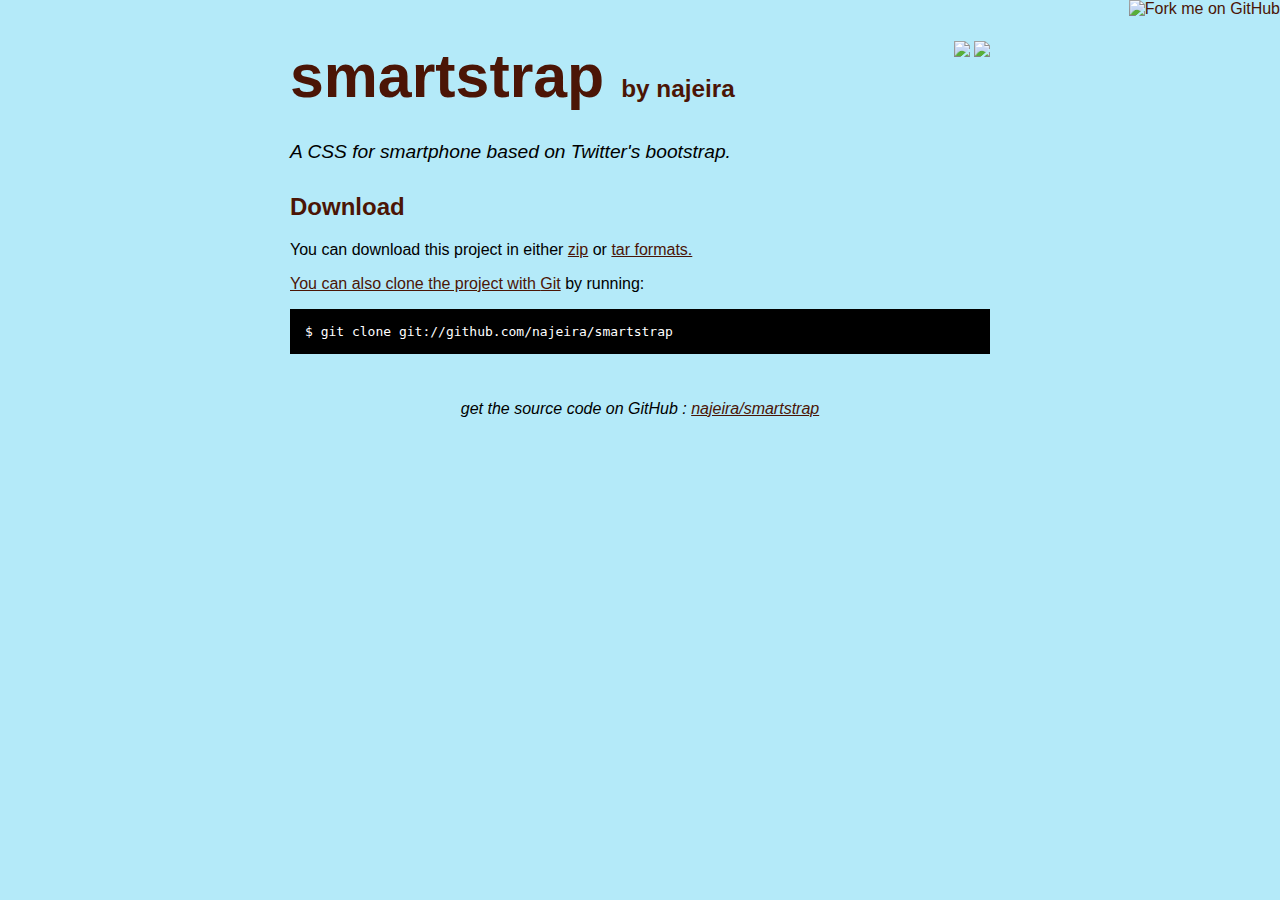
==== index.html @ 51ed9aaa "Created gh-pages branch via GitHub" ====
<!DOCTYPE html>
<html>
<head>
  <meta charset='utf-8'>

  <title>najeira/smartstrap @ GitHub</title>

  <style type="text/css">
    body {
      margin-top: 1.0em;
      background-color: #b4eaf9;
      font-family: Helvetica, Arial, FreeSans, san-serif;
      color: #000000;
    }
    #container {
      margin: 0 auto;
      width: 700px;
    }
    h1 { font-size: 3.8em; color: #4b1506; margin-bottom: 3px; }
    h1 .small { font-size: 0.4em; }
    h1 a { text-decoration: none }
    h2 { font-size: 1.5em; color: #4b1506; }
    h3 { text-align: center; color: #4b1506; }
    a { color: #4b1506; }
    .description { font-size: 1.2em; margin-bottom: 30px; margin-top: 30px; font-style: italic;}
    .download { float: right; }
    pre { background: #000; color: #fff; padding: 15px;}
    hr { border: 0; width: 80%; border-bottom: 1px solid #aaa}
    .footer { text-align:center; padding-top:30px; font-style: italic; }
  </style>
</head>

<body>
  <a href="https://github.com/najeira/smartstrap"><img style="position: absolute; top: 0; right: 0; border: 0;" src="http://s3.amazonaws.com/github/ribbons/forkme_right_darkblue_121621.png" alt="Fork me on GitHub" /></a>

  <div id="container">

    <div class="download">
      <a href="https://github.com/najeira/smartstrap/zipball/master">
        <img border="0" width="90" src="https://github.com/images/modules/download/zip.png"></a>
      <a href="https://github.com/najeira/smartstrap/tarball/master">
        <img border="0" width="90" src="https://github.com/images/modules/download/tar.png"></a>
    </div>

    <h1><a href="https://github.com/najeira/smartstrap">smartstrap</a>
      <span class="small">by <a href="https://github.com/najeira">najeira</a></span></h1>

    <div class="description">
      A CSS for smartphone based on Twitter's bootstrap.
    </div>

    

    

    

    

    

    

    <h2>Download</h2>
    <p>
      You can download this project in either
      <a href="https://github.com/najeira/smartstrap/zipball/master">zip</a> or
      <a href="https://github.com/najeira/smartstrap/tarball/master">tar formats.
    </p>
    <p>You can also clone the project with <a href="http://git-scm.com">Git</a>
      by running:
      <pre>$ git clone git://github.com/najeira/smartstrap</pre>
    </p>

    <div class="footer">
      get the source code on GitHub : <a href="https://github.com/najeira/smartstrap">najeira/smartstrap</a>
    </div>

  </div>

</body>
</html>
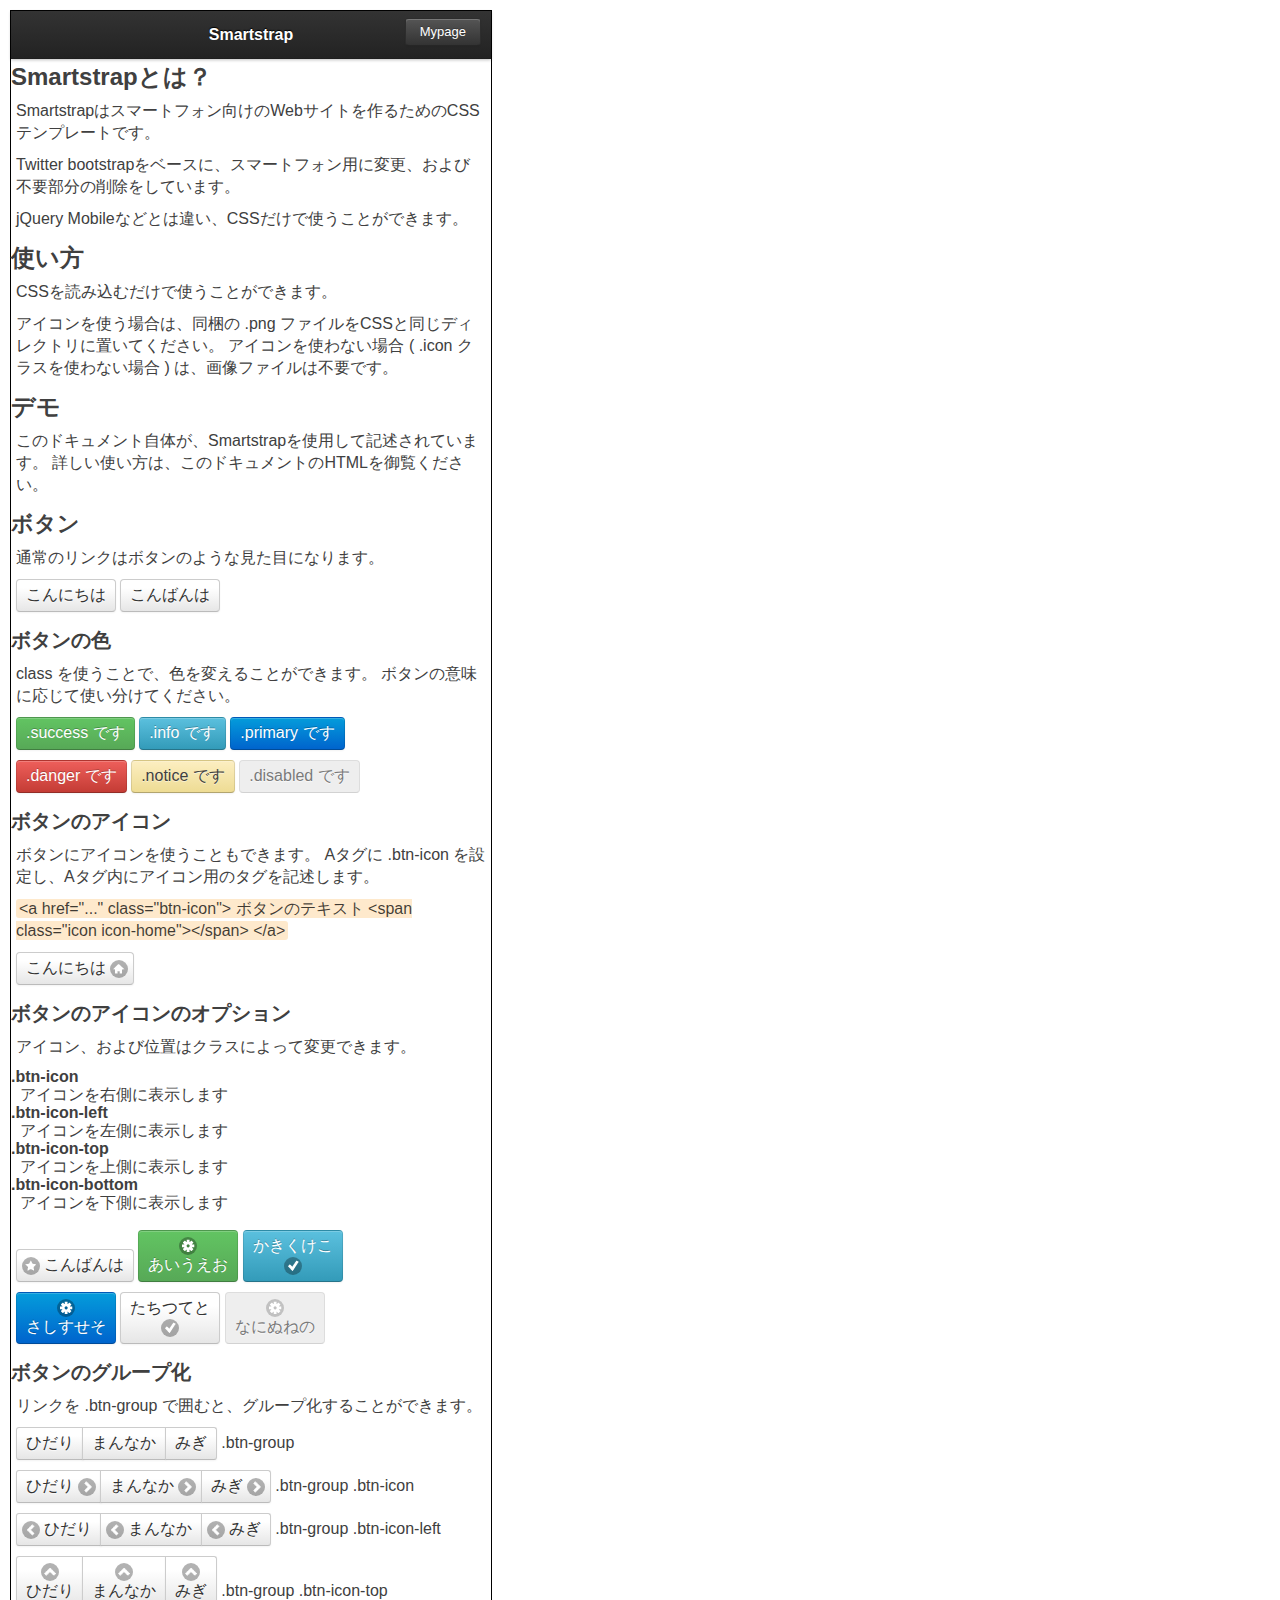
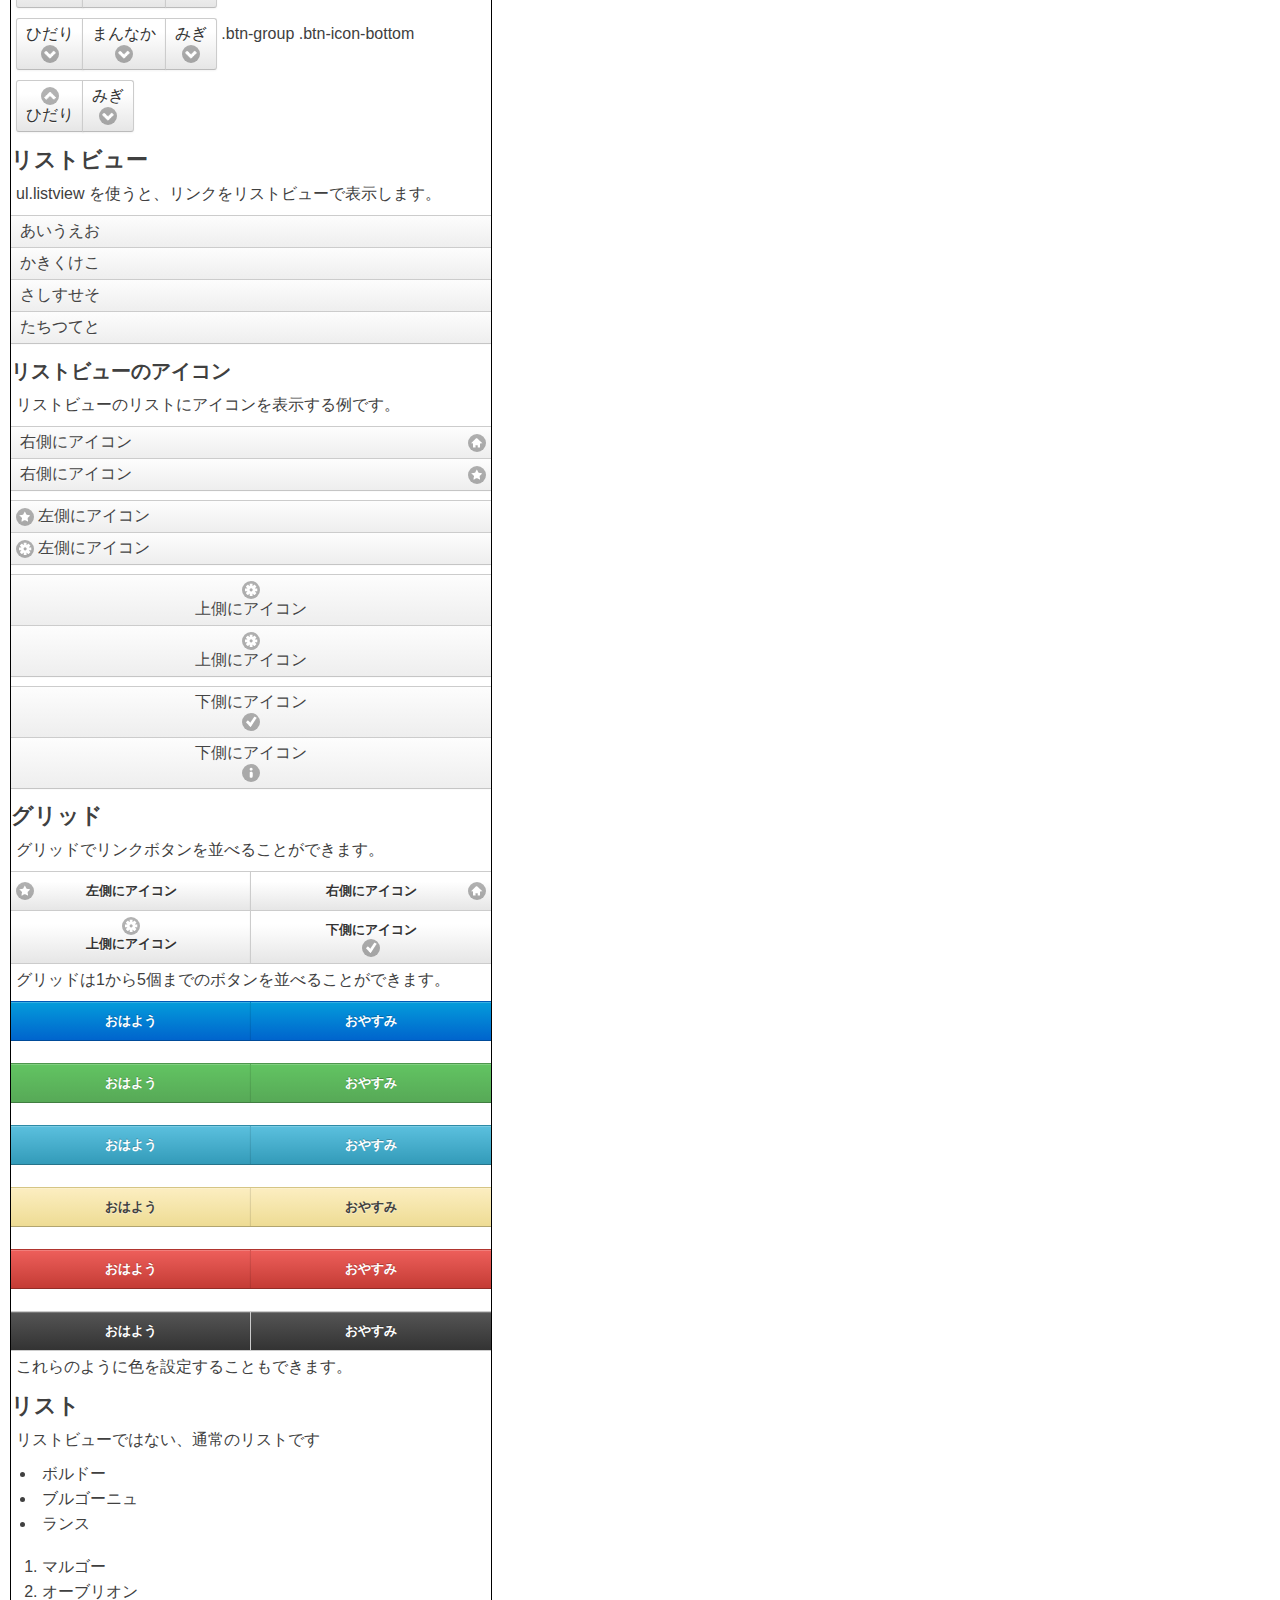
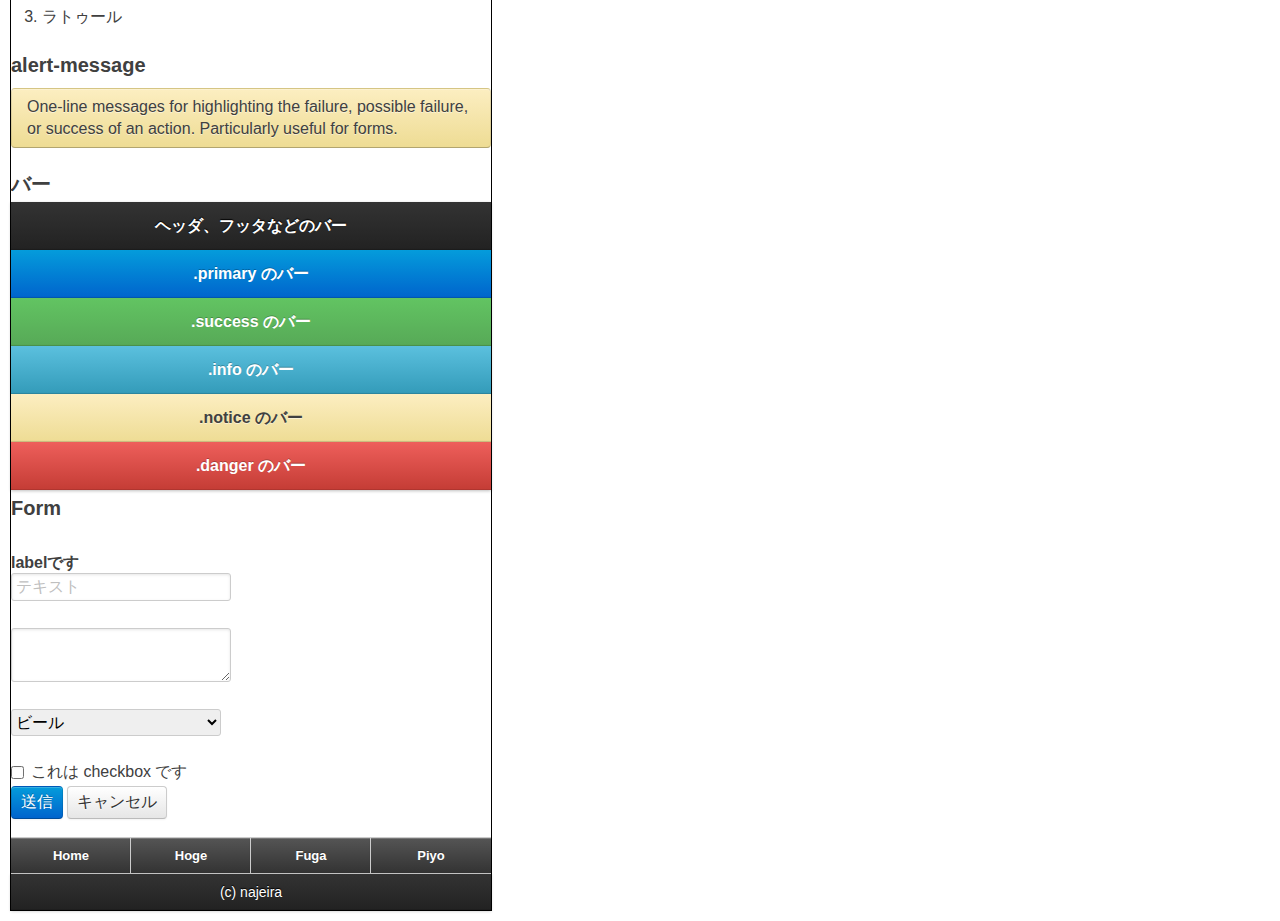
==== commit 3ac9adff: "first commit" ====
--- a/index.html
+++ b/index.html
@@ -1,82 +1,465 @@
 <!DOCTYPE html>
 <html>
 <head>
-  <meta charset='utf-8'>
-
-  <title>najeira/smartstrap @ GitHub</title>
-
-  <style type="text/css">
-    body {
-      margin-top: 1.0em;
-      background-color: #b4eaf9;
-      font-family: Helvetica, Arial, FreeSans, san-serif;
-      color: #000000;
-    }
-    #container {
-      margin: 0 auto;
-      width: 700px;
-    }
-    h1 { font-size: 3.8em; color: #4b1506; margin-bottom: 3px; }
-    h1 .small { font-size: 0.4em; }
-    h1 a { text-decoration: none }
-    h2 { font-size: 1.5em; color: #4b1506; }
-    h3 { text-align: center; color: #4b1506; }
-    a { color: #4b1506; }
-    .description { font-size: 1.2em; margin-bottom: 30px; margin-top: 30px; font-style: italic;}
-    .download { float: right; }
-    pre { background: #000; color: #fff; padding: 15px;}
-    hr { border: 0; width: 80%; border-bottom: 1px solid #aaa}
-    .footer { text-align:center; padding-top:30px; font-style: italic; }
-  </style>
+<meta charset="utf-8" />
+<meta name="viewport" content="width=device-width,user-scalable=yes,initial-scale=1.0,maximum-scale=3.0" />
+<title>Smartstrap</title>
+<link rel="stylesheet" href="smartstrap.css" type="text/css" />
+<style type="text/css">
+#page {
+	width: 480px;
+	border: 1px solid #000;
+	margin: 10px;
+}
+</style>
 </head>
-
 <body>
-  <a href="https://github.com/najeira/smartstrap"><img style="position: absolute; top: 0; right: 0; border: 0;" src="http://s3.amazonaws.com/github/ribbons/forkme_right_darkblue_121621.png" alt="Fork me on GitHub" /></a>
-
-  <div id="container">
-
-    <div class="download">
-      <a href="https://github.com/najeira/smartstrap/zipball/master">
-        <img border="0" width="90" src="https://github.com/images/modules/download/zip.png"></a>
-      <a href="https://github.com/najeira/smartstrap/tarball/master">
-        <img border="0" width="90" src="https://github.com/images/modules/download/tar.png"></a>
-    </div>
-
-    <h1><a href="https://github.com/najeira/smartstrap">smartstrap</a>
-      <span class="small">by <a href="https://github.com/najeira">najeira</a></span></h1>
-
-    <div class="description">
-      A CSS for smartphone based on Twitter's bootstrap.
-    </div>
-
-    
-
-    
-
-    
-
-    
-
-    
-
-    
-
-    <h2>Download</h2>
-    <p>
-      You can download this project in either
-      <a href="https://github.com/najeira/smartstrap/zipball/master">zip</a> or
-      <a href="https://github.com/najeira/smartstrap/tarball/master">tar formats.
-    </p>
-    <p>You can also clone the project with <a href="http://git-scm.com">Git</a>
-      by running:
-      <pre>$ git clone git://github.com/najeira/smartstrap</pre>
-    </p>
-
-    <div class="footer">
-      get the source code on GitHub : <a href="https://github.com/najeira/smartstrap">najeira/smartstrap</a>
-    </div>
-
-  </div>
-
+	<div id="page">
+		<div id="header" class="bar">
+			<h1>Smartstrap</h1>
+			<a href="#">Mypage</a>
+		</div>
+		<div id="content">
+			<h2>Smartstrapとは？</h2>
+			<div>
+				<p>
+					Smartstrapはスマートフォン向けのWebサイトを作るためのCSSテンプレートです。
+				</p>
+				<p>
+					Twitter bootstrapをベースに、スマートフォン用に変更、および不要部分の削除をしています。
+				</p>
+				<p>
+					jQuery Mobileなどとは違い、CSSだけで使うことができます。
+				</p>
+			</div>
+
+			<h2>使い方</h2>
+			<div>
+				<p>
+					CSSを読み込むだけで使うことができます。
+				</p>
+				<p>
+					アイコンを使う場合は、同梱の .png ファイルをCSSと同じディレクトリに置いてください。
+					アイコンを使わない場合 ( .icon クラスを使わない場合 ) は、画像ファイルは不要です。
+				</p>
+			</div>
+
+			<h2>デモ</h2>
+			<div>
+				<p>
+					このドキュメント自体が、Smartstrapを使用して記述されています。
+					詳しい使い方は、このドキュメントのHTMLを御覧ください。
+				</p>
+			</div>
+
+			<h3>ボタン</h3>
+			<div>
+				<p>
+					通常のリンクはボタンのような見た目になります。
+				</p>
+				<p>
+					<a href="#">こんにちは</a>
+					<a href="#">こんばんは</a>
+				</p>
+			</div>
+
+			<h4>ボタンの色</h4>
+			<div>
+				<p>
+					class を使うことで、色を変えることができます。
+					ボタンの意味に応じて使い分けてください。
+				</p>
+				<p>
+					<a href="#" class="success">.success です</a>
+					<a href="#" class="info">.info です</a>
+					<a href="#" class="primary">.primary です</a>
+				</p>
+				<p>
+					<a href="#" class="danger">.danger です</a>
+					<a href="#" class="notice">.notice です</a>
+					<a href="#" class="disabled">.disabled です</a>
+				</p>
+			</div>
+
+			<h4>ボタンのアイコン</h4>
+			<div>
+				<p>
+					ボタンにアイコンを使うこともできます。
+					Aタグに .btn-icon を設定し、Aタグ内にアイコン用のタグを記述します。<br />
+				</p>
+				<p>
+					<code>
+						&lt;a href="..." class="btn-icon"&gt;
+						ボタンのテキスト
+						&lt;span class="icon icon-home"&gt;&lt;/span&gt;
+						&lt;/a&gt;
+					</code>
+				</p>
+				<p>
+					<a href="#" class="btn-icon">
+						こんにちは
+						<span class="icon icon-home"></span>
+					</a>
+				</p>
+			</div>
+
+			<h4>ボタンのアイコンのオプション</h4>
+			<div>
+				<p>
+					アイコン、および位置はクラスによって変更できます。
+					<dl>
+						<dt>.btn-icon</dt>
+						<dd>アイコンを右側に表示します</dd>
+						<dt>.btn-icon-left</dt>
+						<dd>アイコンを左側に表示します</dd>
+						<dt>.btn-icon-top</dt>
+						<dd>アイコンを上側に表示します</dd>
+						<dt>.btn-icon-bottom</dt>
+						<dd>アイコンを下側に表示します</dd>
+					</dl>
+				</p>
+				<p>
+					<a href="#" class="btn-icon-left">
+						こんばんは
+						<span class="icon icon-star"></span>
+					</a>
+					<a href="#" class="btn-icon-top success">
+						あいうえお
+						<span class="icon icon-gear"></span>
+					</a>
+					<a href="#" class="btn-icon-bottom info">
+						かきくけこ
+						<span class="icon icon-check"></span>
+					</a>
+				</p>
+				<p>
+					<a href="#" class="btn-icon-top primary">
+						さしすせそ
+						<span class="icon icon-gear"></span>
+					</a>
+					<a href="#" class="btn-icon-bottom error">
+						たちつてと
+						<span class="icon icon-check"></span>
+					</a>
+					<a href="#" class="btn-icon-top disabled">
+						なにぬねの
+						<span class="icon icon-gear"></span>
+					</a>
+				</p>
+			</div>
+
+			<h4>ボタンのグループ化</h4>
+			<div>
+				<p>
+					リンクを .btn-group で囲むと、グループ化することができます。
+				</p>
+				<p class="btn-group">
+					<a href="#">ひだり</a>
+					<a href="#">まんなか</a>
+					<a href="#">みぎ</a>
+					.btn-group
+				</p>
+				<p class="btn-group btn-icon">
+					<a href="#">
+						ひだり
+						<span class="icon icon-arrow-r"></span>
+					</a>
+					<a href="#">
+						まんなか
+						<span class="icon icon-arrow-r"></span>
+					</a>
+					<a href="#">
+						みぎ
+						<span class="icon icon-arrow-r"></span>
+					</a>
+					.btn-group .btn-icon
+				</p>
+				<p class="btn-group btn-icon-left">
+					<a href="#">
+						ひだり
+						<span class="icon icon-arrow-l"></span>
+					</a>
+					<a href="#">
+						まんなか
+						<span class="icon icon-arrow-l"></span>
+					</a>
+					<a href="#">
+						みぎ
+						<span class="icon icon-arrow-l"></span>
+					</a>
+					.btn-group .btn-icon-left
+				</p>
+				<p class="btn-group btn-icon-top">
+					<a href="#">
+						ひだり
+						<span class="icon icon-arrow-u"></span>
+					</a>
+					<a href="#">
+						まんなか
+						<span class="icon icon-arrow-u"></span>
+					</a>
+					<a href="#">
+						みぎ
+						<span class="icon icon-arrow-u"></span>
+					</a>
+					.btn-group .btn-icon-top
+				</p>
+				<p class="btn-group btn-icon-bottom">
+					<a href="#">
+						ひだり
+						<span class="icon icon-arrow-d"></span>
+					</a>
+					<a href="#">
+						まんなか
+						<span class="icon icon-arrow-d"></span>
+					</a>
+					<a href="#">
+						みぎ
+						<span class="icon icon-arrow-d"></span>
+					</a>
+					.btn-group .btn-icon-bottom
+				</p>
+				<p class="btn-group">
+					<a href="#" class="btn-icon-top">
+						ひだり
+						<span class="icon icon-arrow-u"></span>
+					</a>
+					<a href="#" class="btn-icon-bottom">
+						みぎ
+						<span class="icon icon-arrow-d"></span>
+					</a>
+				</p>
+			</div>
+
+			<h3>リストビュー</h3>
+			<div>
+				<p>
+					ul.listview を使うと、リンクをリストビューで表示します。
+				</p>
+				<ul class="listview">
+					<li>
+						<a href="#">あいうえお</a>
+					</li>
+					<li>
+						<a href="#">かきくけこ</a>
+					</li>
+					<li>
+						<a href="#">さしすせそ</a>
+					</li>
+					<li>
+						<a href="#">たちつてと</a>
+					</li>
+				</ul>
+			</div>
+
+			<h4>リストビューのアイコン</h4>
+			<div>
+				<p>
+					リストビューのリストにアイコンを表示する例です。
+				</p>
+				<ul class="listview btn-icon">
+					<li>
+						<a href="#">
+							右側にアイコン
+							<span class="icon icon-home"></span>
+						</a>
+					</li>
+					<li>
+						<a href="#">
+							右側にアイコン
+							<span class="icon icon-star"></span>
+						</a>
+					</li>
+				</ul>
+				<ul class="listview btn-icon-left">
+					<li>
+						<a href="#">
+							左側にアイコン
+							<span class="icon icon-star"></span>
+						</a>
+					</li>
+					<li>
+						<a href="#">
+							左側にアイコン
+							<span class="icon icon-gear"></span>
+						</a>
+					</li>
+				</ul>
+				<ul class="listview btn-icon-top icon-gear">
+					<li>
+						<a href="#">
+							上側にアイコン
+							<span class="icon"></span>
+						</a>
+					</li>
+					<li>
+						<a href="#">
+							上側にアイコン
+							<span class="icon"></span>
+						</a>
+					</li>
+				</ul>
+				<ul class="listview btn-icon-bottom">
+					<li>
+						<a href="#">
+							下側にアイコン
+							<span class="icon icon-check"></span>
+						</a>
+					</li>
+					<li>
+						<a href="#">
+							下側にアイコン
+							<span class="icon icon-info"></span>
+						</a>
+					</li>
+				</ul>
+			</div>
+
+			<h3>グリッド</h3>
+			<div>
+				<p>
+					グリッドでリンクボタンを並べることができます。
+				</p>
+				<div class="grid grid-2">
+					<a href="#" class="btn-icon-left">
+						左側にアイコン
+						<span class="icon icon-star"></span>
+					</a>
+					<a href="#" class="btn-icon">
+						右側にアイコン
+						<span class="icon icon-home"></span>
+					</a>
+					<a href="#" class="btn-icon-top">
+						上側にアイコン
+						<span class="icon icon-gear"></span>
+					</a>
+					<a href="#" class="btn-icon-bottom">
+						下側にアイコン
+						<span class="icon icon-check"></span>
+					</a>
+				</div>
+				<p>
+					グリッドは1から5個までのボタンを並べることができます。
+				</p>
+				<div class="grid grid-2 primary">
+					<a href="#">おはよう</a>
+					<a href="#">おやすみ</a>
+				</div>
+				<br />
+				<div class="grid grid-2 success">
+					<a href="#">おはよう</a>
+					<a href="#">おやすみ</a>
+				</div>
+				<br />
+				<div class="grid grid-2 info">
+					<a href="#">おはよう</a>
+					<a href="#">おやすみ</a>
+				</div>
+				<br />
+				<div class="grid grid-2 notice">
+					<a href="#">おはよう</a>
+					<a href="#">おやすみ</a>
+				</div>
+				<br />
+				<div class="grid grid-2 danger">
+					<a href="#">おはよう</a>
+					<a href="#">おやすみ</a>
+				</div>
+				<br />
+				<div class="grid grid-2 menu">
+					<a href="#">おはよう</a>
+					<a href="#">おやすみ</a>
+				</div>
+				<p>
+					これらのように色を設定することもできます。
+				</p>
+			</div>
+
+			<h3>リスト</h3>
+			<div>
+				<p>
+					リストビューではない、通常のリストです
+				</p>
+				<ul>
+					<li>ボルドー</li>
+					<li>ブルゴーニュ</li>
+					<li>ランス</li>
+				</ul>
+				<ol>
+					<li>マルゴー</li>
+					<li>オーブリオン</li>
+					<li>ラトゥール</li>
+				</ol>
+			</div>
+
+			<h4>alert-message</h4>
+			<div>
+				<p class="alert-message">
+					One-line messages for highlighting the failure, possible failure, 
+					or success of an action. Particularly useful for forms.
+				</p>
+			</div>
+
+			<h4>バー</h4>
+			<div>
+				<div class="bar">
+					<h1>ヘッダ、フッタなどのバー</h1>
+				</div>
+				<div class="bar primary">
+					<h1>.primary のバー</h1>
+				</div>
+				<div class="bar success">
+					<h1>.success のバー</h1>
+				</div>
+				<div class="bar info">
+					<h1>.info のバー</h1>
+				</div>
+				<div class="bar notice">
+					<h1>.notice のバー</h1>
+				</div>
+				<div class="bar danger">
+					<h1>.danger のバー</h1>
+				</div>
+			</div>
+
+			<h4>Form</h4>
+			<div>
+				<form>
+					<fieldset>
+						<label>labelです</label>
+						<input type="text" placeholder="テキスト" />
+					</fieldset>
+					<fieldset>
+						<textarea></textarea>
+					</fieldset>
+					<fieldset>
+						<select>
+							<option>ビール</option>
+							<option>ワイン</option>
+							<option>焼酎</option>
+							<option>日本酒</option>
+						</select>
+					</fieldset>
+					<fieldset class="inputs-list">
+						<label>
+							<input type="checkbox" />
+							これは checkbox です
+						</label>
+					</fieldset>
+					<input type="submit" value="送信" class="primary" />
+					<input type="reset" value="キャンセル" />
+				</form>
+			</div>
+		</div>
+		<div id="footer">
+			<div class="grid grid-4 menu">
+				<a href="#">Home</a>
+				<a href="#">Hoge</a>
+				<a href="#">Fuga</a>
+				<a href="#">Piyo</a>
+			</div>
+			<div class="bar"><h5>(c) najeira</h5></div>
+		</div>
+	</div>
 </body>
 </html>
--- a/smartstrap.css
+++ b/smartstrap.css
@@ -0,0 +1,1345 @@
+/* Reset */
+html,body{margin:0;padding:0;}
+h1,h2,h3,h4,h5,h6,p,blockquote,pre,a,abbr,acronym,address,cite,code,del,dfn,em,img,q,s,samp,small,strike,strong,sub,sup,tt,var,dd,dl,dt,li,ol,ul,fieldset,form,label,legend,button,table,caption,tbody,tfoot,thead,tr,th,td{margin:0;padding:0;border:0;font-weight:normal;font-style:normal;font-size:100%;line-height:1;font-family:inherit;}
+table{border-collapse:collapse;border-spacing:0;}
+ol,ul{list-style:none;}
+q:before,q:after,blockquote:before,blockquote:after{content:"";}
+html{overflow-y:scroll;font-size:100%;-webkit-text-size-adjust:100%;-ms-text-size-adjust:100%;}
+a:focus{outline:thin dotted;}
+a:hover,a:active{outline:0;}
+article,aside,details,figcaption,figure,footer,header,hgroup,nav,section{display:block;}
+audio,canvas,video{display:inline-block;*display:inline;*zoom:1;}
+audio:not([controls]){display:none;}
+sub,sup{font-size:75%;line-height:0;position:relative;vertical-align:baseline;}
+sup{top:-0.5em;}
+sub{bottom:-0.25em;}
+img{border:0;-ms-interpolation-mode:bicubic;}
+button,input,select,textarea{font-size:100%;margin:0;vertical-align:baseline;*vertical-align:middle;}
+button,input{line-height:normal;*overflow:visible;}
+button::-moz-focus-inner,input::-moz-focus-inner{border:0;padding:0;}
+button,input[type="button"],input[type="reset"],input[type="submit"]{cursor:pointer;-webkit-appearance:button;}
+input[type="search"]{-webkit-appearance:textfield;-webkit-box-sizing:content-box;-moz-box-sizing:content-box;box-sizing:content-box;}
+input[type="search"]::-webkit-search-decoration{-webkit-appearance:none;}
+textarea{overflow:auto;vertical-align:top;}
+
+/* Typography */
+body {
+	background-color: #ffffff;
+	margin: 0;
+	font-family: "Hiragino Kaku Gothic Pro","Meiryo","Osaka","MS PGothic","Helvetica Neue", Helvetica, Arial, sans-serif;
+	font-size: 16px;
+	line-height: 22px;
+	color: #404040;
+}
+p {
+	padding: 0 5px;
+	font-size: 16px;
+	font-weight: normal;
+	line-height: 22px;
+	margin: 5px 0 10px 0;
+}
+p small {
+	font-size: 14px;
+	color: #bfbfbf;
+}
+h1,
+h2,
+h3,
+h4,
+h5,
+h6 {
+	font-weight: bold;
+	color: #404040;
+}
+h1 small,
+h2 small,
+h3 small,
+h4 small,
+h5 small,
+h6 small {
+	color: #bfbfbf;
+}
+h1 {
+	font-size: 32px;
+	line-height: 38px;
+}
+h1 small {
+	font-size: 20px;
+}
+h2 {
+	margin-bottom: 5px;
+	font-size: 24px;
+	line-height: 36px;
+}
+h2 small {
+	font-size: 16px;
+}
+h3,
+h4,
+h5,
+h6 {
+	line-height: 36px;
+}
+h3 {
+	font-size: 22px;
+}
+h3 small {
+	font-size: 14px;
+}
+h4 {
+	font-size: 20px;
+}
+h4 small {
+	font-size: 14px;
+}
+h5 {
+	font-size: 18px;
+}
+h6 {
+	font-size: 16px;
+	color: #bfbfbf;
+	text-transform: uppercase;
+}
+ul, ol {
+	margin: 0 0 18px 25px;
+}
+ul ul,
+ul ol,
+ol ol,
+ol ul {
+	margin-bottom: 0;
+}
+ul {
+	list-style: disc;
+}
+ol {
+	list-style: decimal;
+	padding-left: 6px;
+}
+li {
+	line-height: 25px;
+}
+ul li {
+	padding-left: 6px;
+}
+ul.unstyled {
+	list-style: none;
+	margin-left: 0;
+}
+dl {
+	margin-bottom: 18px;
+}
+dl dt, dl dd {
+	line-height: 18px;
+}
+dl dt {
+	font-weight: bold;
+}
+dl dd {
+	margin-left: 9px;
+}
+hr {
+	margin: 20px 0 19px;
+	border: 0;
+	border-bottom: 1px solid #eee;
+}
+strong {
+	font-style: inherit;
+	font-weight: bold;
+}
+em {
+	font-style: italic;
+	font-weight: inherit;
+	line-height: inherit;
+}
+.muted {
+	color: #bfbfbf;
+}
+blockquote {
+	margin-bottom: 18px;
+	border-left: 5px solid #eee;
+	padding-left: 15px;
+}
+blockquote p {
+	font-size: 16px;
+	font-weight: 300;
+	line-height: 22px;
+	margin-bottom: 0;
+}
+blockquote small {
+	display: block;
+	font-size: 14px;
+	font-weight: 300;
+	line-height: 20px;
+	color: #bfbfbf;
+}
+blockquote small:before {
+	content: '\2014 \00A0';
+}
+address {
+	display: block;
+	line-height: 18px;
+	margin-bottom: 18px;
+}
+code, pre {
+	padding: 0 3px 2px;
+	font-size: 16px;
+	-webkit-border-radius: 3px;
+	-moz-border-radius: 3px;
+	border-radius: 3px;
+}
+code {
+	background-color: #fee9cc;
+	color: rgba(0, 0, 0, 0.75);
+	padding: 1px 3px;
+}
+pre {
+	background-color: #f5f5f5;
+	display: block;
+	padding: 8.5px;
+	margin: 0 0 18px;
+	line-height: 22px;
+	font-size: 16px;
+	border: 1px solid #ccc;
+	border: 1px solid rgba(0, 0, 0, 0.15);
+	-webkit-border-radius: 3px;
+	-moz-border-radius: 3px;
+	border-radius: 3px;
+	white-space: pre;
+	white-space: pre-wrap;
+	word-wrap: break-word;
+}
+
+/* Forms */
+form {
+	margin: 18px 0;
+}
+fieldset {
+	margin-bottom: 18px;
+	padding-top: 9px;
+}
+fieldset legend {
+	display: block;
+	font-size: 22px;
+	line-height: 1;
+	color: #404040;
+}
+form .clearfix {
+	margin-bottom: 9px;
+	zoom: 1;
+}
+form .clearfix:before, form .clearfix:after {
+	display: table;
+	content: "";
+	zoom: 1;
+}
+form .clearfix:after {
+	clear: both;
+}
+label,
+input,
+select,
+textarea {
+	font-size: 16px;
+	font-weight: normal;
+	line-height: normal;
+}
+label {
+	display: block;
+	font-size: 16px;
+	font-weight: bold;
+	line-height: 20px;
+	width: auto;
+	text-align: left;
+	color: #404040;
+}
+input[type=checkbox], input[type=radio] {
+	cursor: pointer;
+}
+input,
+textarea,
+select,
+.uneditable-input {
+	display: inline-block;
+	width: 210px;
+	height: 18px;
+	padding: 4px;
+	font-size: 16px;
+	line-height: 22px;
+	color: #000000;
+	border: 1px solid #ccc;
+	-webkit-border-radius: 3px;
+	-moz-border-radius: 3px;
+	border-radius: 3px;
+}
+select {
+	padding: initial;
+}
+input[type=checkbox], input[type=radio] {
+	width: auto;
+	height: auto;
+	padding: 0;
+	margin: 3px 0;
+	*margin-top: 0;
+	/* IE6-7 */
+
+	line-height: normal;
+	border: none;
+}
+input[type=file] {
+	background-color: #ffffff;
+	padding: initial;
+	border: initial;
+	line-height: initial;
+	-webkit-box-shadow: none;
+	-moz-box-shadow: none;
+	box-shadow: none;
+}
+input[type=button], input[type=reset], input[type=submit] {
+	width: auto;
+	height: auto;
+	cursor: pointer;
+	display: inline-block;
+	background-color: #e6e6e6;
+	background-repeat: repeat-x;
+	background-image: -khtml-gradient(linear, left top, left bottom, from(#ffffff), to(#e6e6e6));
+	background-image: -moz-linear-gradient(top, #ffffff, #e6e6e6);
+	background-image: -ms-linear-gradient(top, #ffffff, #e6e6e6);
+	background-image: -webkit-gradient(linear, left top, left bottom, color-stop(0%, #ffffff), color-stop(100%, #e6e6e6));
+	background-image: -webkit-linear-gradient(top, #ffffff, #e6e6e6);
+	background-image: -o-linear-gradient(top, #ffffff, #e6e6e6);
+	background-image: linear-gradient(top, #ffffff, #e6e6e6);
+	filter: progid:DXImageTransform.Microsoft.gradient(startColorstr='#ffffff', endColorstr='#e6e6e6', GradientType=0);
+	padding: 5px 9px 5px;
+	text-shadow: 0 1px 1px rgba(255, 255, 255, 0.75);
+	color: #333;
+	font-size: 16px;
+	line-height: normal;
+	border: 1px solid #ccc;
+	border-bottom-color: #bbb;
+	-webkit-border-radius: 4px;
+	-moz-border-radius: 4px;
+	border-radius: 4px;
+	-webkit-box-shadow: inset 0 1px 0 rgba(255, 255, 255, 0.2), 0 1px 2px rgba(0, 0, 0, 0.05);
+	-moz-box-shadow: inset 0 1px 0 rgba(255, 255, 255, 0.2), 0 1px 2px rgba(0, 0, 0, 0.05);
+	box-shadow: inset 0 1px 0 rgba(255, 255, 255, 0.2), 0 1px 2px rgba(0, 0, 0, 0.05);
+	-webkit-transition: 0.1s linear all;
+	-moz-transition: 0.1s linear all;
+	-ms-transition: 0.1s linear all;
+	-o-transition: 0.1s linear all;
+	transition: 0.1s linear all;
+	text-decoration: none;
+}
+input[type=button].primary, input[type=reset].primary, input[type=submit].primary {
+	color: #ffffff;
+	background-color: #0064cd;
+	background-repeat: repeat-x;
+	background-image: -khtml-gradient(linear, left top, left bottom, from(#049cdb), to(#0064cd));
+	background-image: -moz-linear-gradient(top, #049cdb, #0064cd);
+	background-image: -ms-linear-gradient(top, #049cdb, #0064cd);
+	background-image: -webkit-gradient(linear, left top, left bottom, color-stop(0%, #049cdb), color-stop(100%, #0064cd));
+	background-image: -webkit-linear-gradient(top, #049cdb, #0064cd);
+	background-image: -o-linear-gradient(top, #049cdb, #0064cd);
+	background-image: linear-gradient(top, #049cdb, #0064cd);
+	filter: progid:DXImageTransform.Microsoft.gradient(startColorstr='#049cdb', endColorstr='#0064cd', GradientType=0);
+	text-shadow: 0 -1px 0 rgba(0, 0, 0, 0.25);
+	border-color: #0064cd #0064cd #003f81;
+	border-color: rgba(0, 0, 0, 0.1) rgba(0, 0, 0, 0.1) rgba(0, 0, 0, 0.25);
+}
+input[type=button].danger, input[type=reset].danger, input[type=submit].danger {
+	background-color: #c43c35;
+	background-repeat: repeat-x;
+	background-image: -khtml-gradient(linear, left top, left bottom, from(#ee5f5b), to(#c43c35));
+	background-image: -moz-linear-gradient(top, #ee5f5b, #c43c35);
+	background-image: -ms-linear-gradient(top, #ee5f5b, #c43c35);
+	background-image: -webkit-gradient(linear, left top, left bottom, color-stop(0%, #ee5f5b), color-stop(100%, #c43c35));
+	background-image: -webkit-linear-gradient(top, #ee5f5b, #c43c35);
+	background-image: -o-linear-gradient(top, #ee5f5b, #c43c35);
+	background-image: linear-gradient(top, #ee5f5b, #c43c35);
+	filter: progid:DXImageTransform.Microsoft.gradient(startColorstr='#ee5f5b', endColorstr='#c43c35', GradientType=0);
+	text-shadow: 0 -1px 0 rgba(0, 0, 0, 0.25);
+	border-color: #c43c35 #c43c35 #882a25;
+	border-color: rgba(0, 0, 0, 0.1) rgba(0, 0, 0, 0.1) rgba(0, 0, 0, 0.25);
+}
+input[type=button]:hover, input[type=reset]:hover, input[type=submit]:hover {
+	background-position: 0 -15px;
+	color: #333;
+	text-decoration: underline;
+}
+input[type=button]:hover.primary, input[type=reset]:hover.primary, input[type=submit]:hover.primary {
+	color: #EFEFEF;
+}
+input[type=button]:focus, input[type=reset]:focus, input[type=submit]:focus {
+	outline: 1px dotted #666;
+}
+select, input[type=file] {
+	height: 27px;
+	*height: auto;
+	line-height: 27px;
+	*margin-top: 4px;
+	/* For IE7, add top margin to align select with labels */
+
+}
+select[multiple] {
+	height: inherit;
+	background-color: #ffffff;
+}
+textarea {
+	height: auto;
+}
+.uneditable-input {
+	background-color: #ffffff;
+	display: block;
+	border-color: #eee;
+	-webkit-box-shadow: inset 0 1px 2px rgba(0, 0, 0, 0.025);
+	-moz-box-shadow: inset 0 1px 2px rgba(0, 0, 0, 0.025);
+	box-shadow: inset 0 1px 2px rgba(0, 0, 0, 0.025);
+	cursor: not-allowed;
+}
+:-moz-placeholder {
+	color: #bfbfbf;
+}
+::-webkit-input-placeholder {
+	color: #bfbfbf;
+}
+input, textarea {
+	-webkit-transition: border linear 0.2s, box-shadow linear 0.2s;
+	-moz-transition: border linear 0.2s, box-shadow linear 0.2s;
+	-ms-transition: border linear 0.2s, box-shadow linear 0.2s;
+	-o-transition: border linear 0.2s, box-shadow linear 0.2s;
+	transition: border linear 0.2s, box-shadow linear 0.2s;
+	-webkit-box-shadow: inset 0 1px 3px rgba(0, 0, 0, 0.1);
+	-moz-box-shadow: inset 0 1px 3px rgba(0, 0, 0, 0.1);
+	box-shadow: inset 0 1px 3px rgba(0, 0, 0, 0.1);
+}
+input:focus, textarea:focus {
+	outline: 0;
+	border-color: rgba(82, 168, 236, 0.8);
+	-webkit-box-shadow: inset 0 1px 3px rgba(0, 0, 0, 0.1), 0 0 8px rgba(82, 168, 236, 0.6);
+	-moz-box-shadow: inset 0 1px 3px rgba(0, 0, 0, 0.1), 0 0 8px rgba(82, 168, 236, 0.6);
+	box-shadow: inset 0 1px 3px rgba(0, 0, 0, 0.1), 0 0 8px rgba(82, 168, 236, 0.6);
+}
+input[type=file]:focus, input[type=checkbox]:focus, select:focus {
+	-webkit-box-shadow: none;
+	-moz-box-shadow: none;
+	box-shadow: none;
+	outline: 1px dotted #666;
+}
+form .clearfix.error > label, form .clearfix.error .help-block, form .clearfix.error .help-inline {
+	color: #b94a48;
+}
+form .clearfix.error input, form .clearfix.error textarea {
+	color: #b94a48;
+	border-color: #ee5f5b;
+}
+form .clearfix.error input:focus, form .clearfix.error textarea:focus {
+	border-color: #e9322d;
+	-webkit-box-shadow: 0 0 6px #f8b9b7;
+	-moz-box-shadow: 0 0 6px #f8b9b7;
+	box-shadow: 0 0 6px #f8b9b7;
+}
+form .clearfix.error .input-prepend .add-on, form .clearfix.error .input-append .add-on {
+	color: #b94a48;
+	background-color: #fce6e6;
+	border-color: #b94a48;
+}
+form .clearfix.warning > label, form .clearfix.warning .help-block, form .clearfix.warning .help-inline {
+	color: #c09853;
+}
+form .clearfix.warning input, form .clearfix.warning textarea {
+	color: #c09853;
+	border-color: #ccae64;
+}
+form .clearfix.warning input:focus, form .clearfix.warning textarea:focus {
+	border-color: #be9a3f;
+	-webkit-box-shadow: 0 0 6px #e5d6b1;
+	-moz-box-shadow: 0 0 6px #e5d6b1;
+	box-shadow: 0 0 6px #e5d6b1;
+}
+form .clearfix.warning .input-prepend .add-on, form .clearfix.warning .input-append .add-on {
+	color: #c09853;
+	background-color: #d2b877;
+	border-color: #c09853;
+}
+form .clearfix.success > label, form .clearfix.success .help-block, form .clearfix.success .help-inline {
+	color: #468847;
+}
+form .clearfix.success input, form .clearfix.success textarea {
+	color: #468847;
+	border-color: #57a957;
+}
+form .clearfix.success input:focus, form .clearfix.success textarea:focus {
+	border-color: #458845;
+	-webkit-box-shadow: 0 0 6px #9acc9a;
+	-moz-box-shadow: 0 0 6px #9acc9a;
+	box-shadow: 0 0 6px #9acc9a;
+}
+form .clearfix.success .input-prepend .add-on, form .clearfix.success .input-append .add-on {
+	color: #468847;
+	background-color: #bcddbc;
+	border-color: #468847;
+}
+.input-mini,
+input.mini,
+textarea.mini,
+select.mini {
+	width: 60px;
+}
+.input-small,
+input.small,
+textarea.small,
+select.small {
+	width: 90px;
+}
+.input-medium,
+input.medium,
+textarea.medium,
+select.medium {
+	width: 150px;
+}
+.input-large,
+input.large,
+textarea.large,
+select.large {
+	width: 210px;
+}
+.input-xlarge,
+input.xlarge,
+textarea.xlarge,
+select.xlarge {
+	width: 270px;
+}
+.input-xxlarge,
+input.xxlarge,
+textarea.xxlarge,
+select.xxlarge {
+	width: 530px;
+}
+textarea.xxlarge {
+	overflow-y: auto;
+}
+input[disabled],
+select[disabled],
+textarea[disabled],
+input[readonly],
+select[readonly],
+textarea[readonly] {
+	background-color: #f5f5f5;
+	border-color: #ddd;
+	cursor: not-allowed;
+}
+.actions {
+	background: #f5f5f5;
+	margin-top: 18px;
+	margin-bottom: 18px;
+	padding: 17px 20px 18px 20px;
+	border-top: 1px solid #ddd;
+	-webkit-border-radius: 0 0 3px 3px;
+	-moz-border-radius: 0 0 3px 3px;
+	border-radius: 0 0 3px 3px;
+}
+.actions .secondary-action {
+	float: right;
+}
+.actions .secondary-action a {
+	line-height: 30px;
+}
+.actions .secondary-action a:hover {
+	text-decoration: underline;
+}
+.help-inline, .help-block {
+	font-size: 16px;
+	line-height: 22px;
+	color: #bfbfbf;
+}
+.help-inline {
+	padding-left: 5px;
+	*position: relative;
+	/* IE6-7 */
+
+	*top: -5px;
+	/* IE6-7 */
+
+}
+.help-block {
+	display: block;
+	max-width: 600px;
+}
+.inline-inputs {
+	color: #808080;
+}
+.inline-inputs span {
+	padding: 0 2px 0 1px;
+}
+.input-prepend input, .input-append input {
+	-webkit-border-radius: 0 3px 3px 0;
+	-moz-border-radius: 0 3px 3px 0;
+	border-radius: 0 3px 3px 0;
+}
+.input-prepend .add-on, .input-append .add-on {
+	position: relative;
+	background: #f5f5f5;
+	border: 1px solid #ccc;
+	z-index: 2;
+	float: left;
+	display: block;
+	width: auto;
+	min-width: 16px;
+	height: 18px;
+	padding: 4px 4px 4px 5px;
+	margin-right: -1px;
+	font-weight: normal;
+	line-height: 18px;
+	color: #bfbfbf;
+	text-align: center;
+	text-shadow: 0 1px 0 #ffffff;
+	-webkit-border-radius: 3px 0 0 3px;
+	-moz-border-radius: 3px 0 0 3px;
+	border-radius: 3px 0 0 3px;
+}
+.input-prepend .active, .input-append .active {
+	background: #a9dba9;
+	border-color: #46a546;
+}
+.input-prepend .add-on {
+	*margin-top: 1px;
+	/* IE6-7 */
+
+}
+.input-append input {
+	float: left;
+	-webkit-border-radius: 3px 0 0 3px;
+	-moz-border-radius: 3px 0 0 3px;
+	border-radius: 3px 0 0 3px;
+}
+.input-append .add-on {
+	-webkit-border-radius: 0 3px 3px 0;
+	-moz-border-radius: 0 3px 3px 0;
+	border-radius: 0 3px 3px 0;
+	margin-right: 0;
+	margin-left: -1px;
+}
+.inputs-list {
+	margin: 0 0 5px;
+	width: 100%;
+}
+.inputs-list li {
+	display: block;
+	padding: 0;
+	width: 100%;
+}
+.inputs-list label {
+	display: block;
+	float: none;
+	width: auto;
+	padding: 0;
+	margin-left: 20px;
+	line-height: 18px;
+	text-align: left;
+	white-space: normal;
+	font-weight: normal;
+}
+.inputs-list label strong {
+	color: #808080;
+}
+.inputs-list label small {
+	font-size: 14px;
+	font-weight: normal;
+}
+.inputs-list .inputs-list {
+	margin-left: 25px;
+	margin-bottom: 10px;
+	padding-top: 0;
+}
+.inputs-list:first-child {
+	padding-top: 6px;
+}
+.inputs-list li + li {
+	padding-top: 2px;
+}
+.inputs-list input[type=radio], .inputs-list input[type=checkbox] {
+	margin-bottom: 0;
+	margin-left: -20px;
+	float: left;
+}
+
+/* Patterns */
+a .close, .alert-message .close {
+	line-height: 18px;
+}
+a {
+	position: relative;
+	cursor: pointer;
+	display: inline-block;
+	background-color: #e6e6e6;
+	background-repeat: no-repeat;
+	background-image: -webkit-gradient(linear, 0 0, 0 100%, from(#ffffff), color-stop(25%, #ffffff), to(#e6e6e6));
+	background-image: -webkit-linear-gradient(#ffffff, #ffffff 25%, #e6e6e6);
+	background-image: -moz-linear-gradient(top, #ffffff, #ffffff 25%, #e6e6e6);
+	background-image: -ms-linear-gradient(#ffffff, #ffffff 25%, #e6e6e6);
+	background-image: -o-linear-gradient(#ffffff, #ffffff 25%, #e6e6e6);
+	background-image: linear-gradient(#ffffff, #ffffff 25%, #e6e6e6);
+	filter: progid:DXImageTransform.Microsoft.gradient(startColorstr='#ffffff', endColorstr='#e6e6e6', GradientType=0);
+	padding: 5px 9px 5px;
+	text-shadow: 0 1px 1px rgba(255, 255, 255, 0.75);
+	color: #333;
+	font-size: 16px;
+	line-height: normal;
+	border: 1px solid #ccc;
+	border-bottom-color: #bbb;
+	-webkit-border-radius: 4px;
+	-moz-border-radius: 4px;
+	border-radius: 4px;
+	-webkit-box-shadow: inset 0 1px 0 rgba(255, 255, 255, 0.2), 0 1px 2px rgba(0, 0, 0, 0.05);
+	-moz-box-shadow: inset 0 1px 0 rgba(255, 255, 255, 0.2), 0 1px 2px rgba(0, 0, 0, 0.05);
+	box-shadow: inset 0 1px 0 rgba(255, 255, 255, 0.2), 0 1px 2px rgba(0, 0, 0, 0.05);
+	-webkit-transition: 0.1s linear all;
+	-moz-transition: 0.1s linear all;
+	-ms-transition: 0.1s linear all;
+	-o-transition: 0.1s linear all;
+	transition: 0.1s linear all;
+	text-decoration: none;
+}
+a:hover {
+	background-position: 0 -15px;
+	color: #333;
+	text-decoration: underline;
+}
+a:focus {
+	outline: 1px dotted #666;
+}
+a.active, a:active {
+	-webkit-box-shadow: inset 0 2px 4px rgba(0, 0, 0, 0.25), 0 1px 2px rgba(0, 0, 0, 0.05);
+	-moz-box-shadow: inset 0 2px 4px rgba(0, 0, 0, 0.25), 0 1px 2px rgba(0, 0, 0, 0.05);
+	box-shadow: inset 0 2px 4px rgba(0, 0, 0, 0.25), 0 1px 2px rgba(0, 0, 0, 0.05);
+}
+a.disabled, a[disabled] {
+	cursor: default;
+	background-image: none;
+	filter: progid:DXImageTransform.Microsoft.gradient(enabled = false);
+	filter: alpha(opacity=65);
+	-khtml-opacity: 0.65;
+	-moz-opacity: 0.65;
+	opacity: 0.65;
+	-webkit-box-shadow: none;
+	-moz-box-shadow: none;
+	box-shadow: none;
+}
+a.large {
+	font-size: 18px;
+	line-height: normal;
+	padding: 9px 14px 9px;
+	-webkit-border-radius: 6px;
+	-moz-border-radius: 6px;
+	border-radius: 6px;
+}
+a.small {
+	font-size: 14px;
+}
+:root .alert-message, :root a {
+	border-radius: 0 \0;
+}
+.listview {
+	list-style: none;
+	margin: 0 0 9px 0;
+	border-bottom: 1px solid #CCC;
+}
+.listview li {
+	padding-left: 0;
+}
+.listview li a {
+	display: block;
+	border: none;
+	border-top: 1px solid #CCC;
+	background: #EEE;
+	background-image: -webkit-gradient(linear,left top,left bottom,from(#fdfdfd),to(#eee));
+	background-image: -webkit-linear-gradient(#fdfdfd,#eee);
+	background-image: -moz-linear-gradient(#fdfdfd,#eee);
+	background-image: -ms-linear-gradient(#fdfdfd,#eee);
+	background-image: -o-linear-gradient(#fdfdfd,#eee);
+	background-image: linear-gradient(#fdfdfd,#eee);
+	color: #444;
+	text-shadow: 0 1px 1px #F6F6F6;
+	-webkit-border-radius: 0;
+	-moz-border-radius: 0;
+	border-radius: 0;
+}
+.listview li a:hover, .listview li a:active {
+	text-decoration: none;
+	background: #DADADA;
+	color: #101010;
+	text-shadow: 0 1px 1px #FFF;
+	background-image: -webkit-gradient(linear,left top,left bottom,from(#ededed),to(#dadada));
+	background-image: -webkit-linear-gradient(#ededed,#dadada);
+	background-image: -moz-linear-gradient(#ededed,#dadada);
+	background-image: -ms-linear-gradient(#ededed,#dadada);
+	background-image: -o-linear-gradient(#ededed,#dadada);
+	background-image: linear-gradient(#ededed,#dadada);
+}
+.close {
+	float: right;
+	color: #000000;
+	font-size: 22px;
+	font-weight: bold;
+	line-height: 13.5px;
+	text-shadow: 0 1px 0 #ffffff;
+	filter: alpha(opacity=25);
+	-khtml-opacity: 0.25;
+	-moz-opacity: 0.25;
+	opacity: 0.25;
+}
+.close:hover {
+	color: #000000;
+	text-decoration: none;
+	filter: alpha(opacity=40);
+	-khtml-opacity: 0.4;
+	-moz-opacity: 0.4;
+	opacity: 0.4;
+}
+.alert-message {
+	position: relative;
+	padding: 7px 15px;
+	margin-bottom: 18px;
+	color: #404040;
+	background-color: #eedc94;
+	background-repeat: repeat-x;
+	background-image: -khtml-gradient(linear, left top, left bottom, from(#fceec1), to(#eedc94));
+	background-image: -moz-linear-gradient(top, #fceec1, #eedc94);
+	background-image: -ms-linear-gradient(top, #fceec1, #eedc94);
+	background-image: -webkit-gradient(linear, left top, left bottom, color-stop(0%, #fceec1), color-stop(100%, #eedc94));
+	background-image: -webkit-linear-gradient(top, #fceec1, #eedc94);
+	background-image: -o-linear-gradient(top, #fceec1, #eedc94);
+	background-image: linear-gradient(top, #fceec1, #eedc94);
+	filter: progid:DXImageTransform.Microsoft.gradient(startColorstr='#fceec1', endColorstr='#eedc94', GradientType=0);
+	text-shadow: 0 -1px 0 rgba(0, 0, 0, 0.25);
+	border-color: #eedc94 #eedc94 #e4c652;
+	border-color: rgba(0, 0, 0, 0.1) rgba(0, 0, 0, 0.1) rgba(0, 0, 0, 0.25);
+	text-shadow: 0 1px 0 rgba(255, 255, 255, 0.5);
+	border-width: 1px;
+	border-style: solid;
+	-webkit-border-radius: 4px;
+	-moz-border-radius: 4px;
+	border-radius: 4px;
+	-webkit-box-shadow: inset 0 1px 0 rgba(255, 255, 255, 0.25);
+	-moz-box-shadow: inset 0 1px 0 rgba(255, 255, 255, 0.25);
+	box-shadow: inset 0 1px 0 rgba(255, 255, 255, 0.25);
+}
+.alert-message .close {
+	margin-top: 1px;
+	*margin-top: 0;
+}
+.alert-message a {
+	font-weight: bold;
+	color: #404040;
+}
+.alert-message.danger p a,
+.alert-message.error p a,
+.alert-message.success p a,
+.alert-message.info p a {
+	color: #ffffff;
+}
+.alert-message h5 {
+	line-height: 18px;
+}
+.alert-message p {
+	margin-bottom: 0;
+}
+.alert-message div {
+	margin-top: 5px;
+	margin-bottom: 2px;
+	line-height: 28px;
+}
+.alert-message a {
+	-webkit-box-shadow: 0 1px 0 rgba(255, 255, 255, 0.25);
+	-moz-box-shadow: 0 1px 0 rgba(255, 255, 255, 0.25);
+	box-shadow: 0 1px 0 rgba(255, 255, 255, 0.25);
+}
+.alert-message.block-message {
+	background-image: none;
+	background-color: #fdf5d9;
+	filter: progid:DXImageTransform.Microsoft.gradient(enabled = false);
+	padding: 14px;
+	border-color: #fceec1;
+	-webkit-box-shadow: none;
+	-moz-box-shadow: none;
+	box-shadow: none;
+}
+.alert-message.block-message ul, .alert-message.block-message p {
+	margin-right: 30px;
+}
+.alert-message.block-message ul {
+	margin-bottom: 0;
+}
+.alert-message.block-message li {
+	color: #404040;
+}
+.alert-message.block-message .alert-actions {
+	margin-top: 5px;
+}
+.alert-message.block-message.error, .alert-message.block-message.success, .alert-message.block-message.info {
+	color: #404040;
+	text-shadow: 0 1px 0 rgba(255, 255, 255, 0.5);
+}
+.alert-message.block-message.error {
+	background-color: #fddfde;
+	border-color: #fbc7c6;
+}
+.alert-message.block-message.success {
+	background-color: #d1eed1;
+	border-color: #bfe7bf;
+}
+.alert-message.block-message.info {
+	background-color: #ddf4fb;
+	border-color: #c6edf9;
+}
+.alert-message.block-message.danger p a,
+.alert-message.block-message.error p a,
+.alert-message.block-message.success p a,
+.alert-message.block-message.info p a {
+	color: #404040;
+}
+.pagination {
+	height: 36px;
+	margin: 18px 0;
+}
+.pagination ul {
+	float: left;
+	margin: 0;
+	border: 1px solid #ddd;
+	border: 1px solid rgba(0, 0, 0, 0.15);
+	-webkit-border-radius: 3px;
+	-moz-border-radius: 3px;
+	border-radius: 3px;
+	-webkit-box-shadow: 0 1px 2px rgba(0, 0, 0, 0.05);
+	-moz-box-shadow: 0 1px 2px rgba(0, 0, 0, 0.05);
+	box-shadow: 0 1px 2px rgba(0, 0, 0, 0.05);
+}
+.pagination li {
+	display: inline;
+}
+.pagination a {
+	float: left;
+	padding: 0 14px;
+	line-height: 34px;
+	border-right: 1px solid;
+	border-right-color: #ddd;
+	border-right-color: rgba(0, 0, 0, 0.15);
+	*border-right-color: #ddd;
+	/* IE6-7 */
+
+	text-decoration: none;
+}
+.pagination a:hover, .pagination .active a {
+	background-color: #c7eefe;
+}
+.pagination .disabled a, .pagination .disabled a:hover {
+	background-color: transparent;
+	color: #bfbfbf;
+}
+.pagination .next a {
+	border: 0;
+}
+.well {
+	background-color: #f5f5f5;
+	margin-bottom: 20px;
+	padding: 19px;
+	min-height: 20px;
+	border: 1px solid #eee;
+	border: 1px solid rgba(0, 0, 0, 0.05);
+	-webkit-border-radius: 4px;
+	-moz-border-radius: 4px;
+	border-radius: 4px;
+	-webkit-box-shadow: inset 0 1px 1px rgba(0, 0, 0, 0.05);
+	-moz-box-shadow: inset 0 1px 1px rgba(0, 0, 0, 0.05);
+	box-shadow: inset 0 1px 1px rgba(0, 0, 0, 0.05);
+}
+.well blockquote {
+	border-color: #ddd;
+	border-color: rgba(0, 0, 0, 0.15);
+}
+.fade {
+	-webkit-transition: opacity 0.15s linear;
+	-moz-transition: opacity 0.15s linear;
+	-ms-transition: opacity 0.15s linear;
+	-o-transition: opacity 0.15s linear;
+	transition: opacity 0.15s linear;
+	opacity: 0;
+}
+.fade.in {
+	opacity: 1;
+}
+.label {
+	padding: 1px 3px 2px;
+	font-size: 12px;
+	font-weight: bold;
+	color: #ffffff;
+	text-transform: uppercase;
+	white-space: nowrap;
+	background-color: #bfbfbf;
+	-webkit-border-radius: 3px;
+	-moz-border-radius: 3px;
+	border-radius: 3px;
+	text-shadow: none;
+}
+.label.important {
+	background-color: #c43c35;
+}
+.label.warning {
+	background-color: #f89406;
+}
+.label.success {
+	background-color: #46a546;
+}
+.label.notice {
+	background-color: #62cffc;
+}
+
+/* UI parts */
+.bar, .grid {
+	position: relative;
+	overflow: hidden;
+	width: 100%;
+}
+.bar {
+	background-color: #222;
+	background-repeat: repeat-x;
+	background-image: -khtml-gradient(linear, left top, left bottom, from(#333333), to(#222222));
+	background-image: -moz-linear-gradient(top, #333333, #222222);
+	background-image: -ms-linear-gradient(top, #333333, #222222);
+	background-image: -webkit-gradient(linear, left top, left bottom, color-stop(0%, #333333), color-stop(100%, #222222));
+	background-image: -webkit-linear-gradient(top, #333333, #222222);
+	background-image: -o-linear-gradient(top, #333333, #222222);
+	background-image: linear-gradient(top, #333333, #222222);
+	filter: progid:DXImageTransform.Microsoft.gradient(startColorstr='#333333', endColorstr='#222222', GradientType=0);
+	text-shadow: 0 -1px 1px #000000;
+	-webkit-box-shadow: 0 1px 3px rgba(0, 0, 0, 0.25), inset 0 -1px 0 rgba(0, 0, 0, 0.1);
+	-moz-box-shadow: 0 1px 3px rgba(0, 0, 0, 0.25), inset 0 -1px 0 rgba(0, 0, 0, 0.1);
+	box-shadow: 0 1px 3px rgba(0, 0, 0, 0.25), inset 0 -1px 0 rgba(0, 0, 0, 0.1);
+}
+.grid {
+	border-bottom: 1px solid #ccc;
+}
+
+.bar h1, .bar h5 {
+	color: #ffffff;
+	text-align: center;
+	white-space: nowrap;
+	outline: 0 !important;
+	text-overflow: ellipsis;
+}
+.bar.notice h1, .bar.notice h5 {
+	color: #404040;
+}
+.bar h1 {
+	margin: 0 90px;
+	font-size: 16px;
+	line-height: 48px;
+}
+.bar h5 {
+	font-size: 14px;
+	font-weight: normal;
+}
+
+.bar a, .grid a {
+	text-overflow: ellipsis;
+	overflow: hidden;
+	white-space: nowrap;
+	zoom: 1;
+}
+.bar a {
+	position: absolute;
+	top: 7px;
+	right: 10px;
+	font-size: 13px;
+	padding: 5px 14px 6px;
+	border-color: #333333 #333333 #111111;
+	border-color: rgba(0, 0, 0, 0.1) rgba(0, 0, 0, 0.1) rgba(0, 0, 0, 0.25);
+}
+.bar a.left {
+	left: 10px;
+	right: auto;
+}
+.grid a {
+	display: block;
+	float: left;
+	padding: 10px 0;
+	margin: 0 0 0 -1px;
+	font-weight: bold;
+	font-size: 13px;
+	text-align: center;
+	-webkit-border-radius: 0;
+	-moz-border-radius: 0;
+	border-radius: 0;
+	border: 1px solid #ccc;
+	border-right: none;
+	border-bottom: none;
+}
+.btn-group a {
+	-webkit-border-radius: 0;
+	-moz-border-radius: 0;
+	border-radius: 0;
+	margin-right: -6px;
+}
+.btn-group a:first-child {
+	-webkit-border-radius: 3px 0 0 3px;
+	-moz-border-radius: 3px 0 0 3px;
+	border-radius: 3px 0 0 3px;
+}
+.btn-group a:last-child {
+	-webkit-border-radius: 0 3px 3px 0;
+	-moz-border-radius: 0 3px 3px 0;
+	border-radius: 0 3px 3px 0;
+	margin-right: 0;
+}
+
+/* Icon */
+.icon {
+	position: absolute;
+	top: 50%;
+	right: 5px;
+	margin: -9px 0 0 0;
+	width: 18px;
+	height: 18px;
+	background: #666;
+	background: rgba(0,0,0,.3);
+	background-image: url(icons-18-white.png);
+	background-repeat: no-repeat;
+	-moz-border-radius: 9px;
+	-webkit-border-radius: 9px;
+	border-radius: 9px;
+}
+.icon-alt {
+	background: #fff;
+	background: rgba(255,255,255,.3);
+	background-image: url(icons-18-black.png);
+	background-repeat: no-repeat;
+}
+.btn-icon a, a.btn-icon {
+	padding-right: 27px;
+}
+.grid .btn-icon a, .grid a.btn-icon, .grid.btn-icon a {
+	padding-right: 0;
+}
+
+.btn-icon-left a, a.btn-icon-left {
+	padding-left: 27px;
+}
+.grid .btn-icon-left a, .grid a.btn-icon-left, .grid.btn-icon-left a {
+	padding-left: 0;
+}
+.btn-icon-left .icon {
+	left: 5px;
+	right: auto;
+}
+
+.btn-icon-top a, a.btn-icon-top {
+	text-align: center;
+	padding-top: 24px;
+}
+.btn-icon-top .icon {
+	top: 6px;
+	left: 50%;
+	right: auto;
+	margin: 0 0 0 -9px;
+}
+
+.btn-icon-bottom a, a.btn-icon-bottom {
+	text-align: center;
+	padding-bottom: 24px;
+}
+a.btn-icon-bottom {
+	top: -19px;
+	margin-bottom: -19px;
+}
+.grid .btn-icon-bottom a, .grid a.btn-icon-bottom, .grid.btn-icon-bottom a,
+li a.btn-icon-bottom, .bar a.btn-icon-bottom, .bar a.btn-icon-bottom {
+	top: auto;
+	margin-bottom: auto;
+}
+.btn-icon-bottom .icon {
+	top: auto;
+	bottom: 6px;
+	left: 50%;
+	right: auto;
+	margin: 0 0 0 -9px;
+}
+
+.icon-plus, .icon-plus .icon {
+	background-position: -0 50%;
+}
+.icon-minus, .icon-minus .icon {
+	background-position: -36px 50%;
+}
+.icon-delete, .icon-delete .icon {
+	background-position: -72px 50%;
+}
+.icon-arrow-r, .icon-arrow-r .icon {
+	background-position: -108px 50%;
+}
+.icon-arrow-l, .icon-arrow-l .icon {
+	background-position: -144px 50%;
+}
+.icon-arrow-u, .icon-arrow-u .icon {
+	background-position: -180px 50%;
+}
+.icon-arrow-d, .icon-arrow-d .icon {
+	background-position: -216px 50%;
+}
+.icon-check, .icon-check .icon {
+	background-position: -252px 50%;
+}
+.icon-gear, .icon-gear .icon {
+	background-position: -288px 50%;
+}
+.icon-refresh, .icon-refresh .icon {
+	background-position: -324px 50%;
+}
+.icon-forward, .icon-forward .icon {
+	background-position: -360px 50%;
+}
+.icon-back, .icon-back .icon {
+	background-position: -396px 50%;
+}
+.icon-grid, .icon-grid .icon {
+	background-position: -432px 50%;
+}
+.icon-star, .icon-star .icon {
+	background-position: -468px 50%;
+}
+.icon-alert, .icon-alert .icon {
+	background-position: -504px 50%;
+}
+.icon-info, .icon-info .icon {
+	background-position: -540px 50%;
+}
+.icon-home, .icon-home .icon {
+	background-position: -576px 50%;
+}
+.icon-search, .icon-search .icon,
+.icon-searchfield:after {
+	background-position: -612px 50%;
+}
+.icon-checkbox-off, .icon-checkbox-off .icon {
+	background-position: -684px 50%;
+}
+.icon-checkbox-on, .icon-checkbox-on .icon {
+	background-position: -648px 50%;
+}
+.icon-radio-off, .icon-radio-off .icon {
+	background-position: -756px 50%;
+}
+.icon-radio-on, .icon-radio-on .icon {
+	background-position: -720px 50%;
+}
+
+/* Grid */
+.cell-1, .grid-1 a { width: 100%; float: none; }
+.cell-2, .grid-2 a { width: 50%; }
+.cell-3, .grid-3 a { width: 33.333%; }
+.cell-4, .grid-4 a { width: 25%; }
+.cell-5, .grid-5 a { width: 20%; }
+.grid, .cell-2, .cell-3, .cell-4, .cell-5 { clear: left; }
+.grid-1 a, .grid-2 a, .grid-3 a, .grid-4 a,
+{ padding-left: inherit; padding-right: inherit; }
+
+/* Theme */
+.primary, .grid.primary a {
+	color: #ffffff;
+	background-color: #0064cd;
+	background-repeat: repeat-x;
+	background-image: -khtml-gradient(linear, left top, left bottom, from(#049cdb), to(#0064cd));
+	background-image: -moz-linear-gradient(top, #049cdb, #0064cd);
+	background-image: -ms-linear-gradient(top, #049cdb, #0064cd);
+	background-image: -webkit-gradient(linear, left top, left bottom, color-stop(0%, #049cdb), color-stop(100%, #0064cd));
+	background-image: -webkit-linear-gradient(top, #049cdb, #0064cd);
+	background-image: -o-linear-gradient(top, #049cdb, #0064cd);
+	background-image: linear-gradient(top, #049cdb, #0064cd);
+	filter: progid:DXImageTransform.Microsoft.gradient(startColorstr='#049cdb', endColorstr='#0064cd', GradientType=0);
+	text-shadow: 0 -1px 0 rgba(0, 0, 0, 0.25);
+	border-color: #0064cd #0064cd #003f81;
+	border-color: rgba(0, 0, 0, 0.1) rgba(0, 0, 0, 0.1) rgba(0, 0, 0, 0.25);
+}
+.danger, .grid.danger a {
+	color: #ffffff;
+	background-color: #c43c35;
+	background-repeat: repeat-x;
+	background-image: -khtml-gradient(linear, left top, left bottom, from(#ee5f5b), to(#c43c35));
+	background-image: -moz-linear-gradient(top, #ee5f5b, #c43c35);
+	background-image: -ms-linear-gradient(top, #ee5f5b, #c43c35);
+	background-image: -webkit-gradient(linear, left top, left bottom, color-stop(0%, #ee5f5b), color-stop(100%, #c43c35));
+	background-image: -webkit-linear-gradient(top, #ee5f5b, #c43c35);
+	background-image: -o-linear-gradient(top, #ee5f5b, #c43c35);
+	background-image: linear-gradient(top, #ee5f5b, #c43c35);
+	filter: progid:DXImageTransform.Microsoft.gradient(startColorstr='#ee5f5b', endColorstr='#c43c35', GradientType=0);
+	text-shadow: 0 -1px 0 rgba(0, 0, 0, 0.25);
+	border-color: #c43c35 #c43c35 #882a25;
+	border-color: rgba(0, 0, 0, 0.1) rgba(0, 0, 0, 0.1) rgba(0, 0, 0, 0.25);
+}
+.success, .grid.success a {
+	color: #ffffff;
+	background-color: #57a957;
+	background-repeat: repeat-x;
+	background-image: -khtml-gradient(linear, left top, left bottom, from(#62c462), to(#57a957));
+	background-image: -moz-linear-gradient(top, #62c462, #57a957);
+	background-image: -ms-linear-gradient(top, #62c462, #57a957);
+	background-image: -webkit-gradient(linear, left top, left bottom, color-stop(0%, #62c462), color-stop(100%, #57a957));
+	background-image: -webkit-linear-gradient(top, #62c462, #57a957);
+	background-image: -o-linear-gradient(top, #62c462, #57a957);
+	background-image: linear-gradient(top, #62c462, #57a957);
+	filter: progid:DXImageTransform.Microsoft.gradient(startColorstr='#62c462', endColorstr='#57a957', GradientType=0);
+	text-shadow: 0 -1px 0 rgba(0, 0, 0, 0.25);
+	border-color: #57a957 #57a957 #3d773d;
+	border-color: rgba(0, 0, 0, 0.1) rgba(0, 0, 0, 0.1) rgba(0, 0, 0, 0.25);
+}
+.info, .grid.info a {
+	color: #ffffff;
+	background-color: #339bb9;
+	background-repeat: repeat-x;
+	background-image: -khtml-gradient(linear, left top, left bottom, from(#5bc0de), to(#339bb9));
+	background-image: -moz-linear-gradient(top, #5bc0de, #339bb9);
+	background-image: -ms-linear-gradient(top, #5bc0de, #339bb9);
+	background-image: -webkit-gradient(linear, left top, left bottom, color-stop(0%, #5bc0de), color-stop(100%, #339bb9));
+	background-image: -webkit-linear-gradient(top, #5bc0de, #339bb9);
+	background-image: -o-linear-gradient(top, #5bc0de, #339bb9);
+	background-image: linear-gradient(top, #5bc0de, #339bb9);
+	filter: progid:DXImageTransform.Microsoft.gradient(startColorstr='#5bc0de', endColorstr='#339bb9', GradientType=0);
+	text-shadow: 0 -1px 0 rgba(0, 0, 0, 0.25);
+	border-color: #339bb9 #339bb9 #22697d;
+	border-color: rgba(0, 0, 0, 0.1) rgba(0, 0, 0, 0.1) rgba(0, 0, 0, 0.25);
+}
+.notice, .grid.notice a {
+	color: #404040;
+	background-color: #eedc94;
+	background-repeat: repeat-x;
+	background-image: -khtml-gradient(linear, left top, left bottom, from(#fceec1), to(#eedc94));
+	background-image: -moz-linear-gradient(top, #fceec1, #eedc94);
+	background-image: -ms-linear-gradient(top, #fceec1, #eedc94);
+	background-image: -webkit-gradient(linear, left top, left bottom, color-stop(0%, #fceec1), color-stop(100%, #eedc94));
+	background-image: -webkit-linear-gradient(top, #fceec1, #eedc94);
+	background-image: -o-linear-gradient(top, #fceec1, #eedc94);
+	background-image: linear-gradient(top, #fceec1, #eedc94);
+	filter: progid:DXImageTransform.Microsoft.gradient(startColorstr='#fceec1', endColorstr='#eedc94', GradientType=0);
+	text-shadow: 0 1px 0 rgba(255, 255, 255, 0.5);
+	border-color: #eedc94 #eedc94 #e4c652;
+	border-color: rgba(0, 0, 0, 0.1) rgba(0, 0, 0, 0.1) rgba(0, 0, 0, 0.25);
+}
+.menu, .bar a, .grid.menu a {
+	color: #ffffff;
+	background-color: #333333;
+	background-repeat: no-repeat;
+	background-image: -khtml-gradient(linear, left top, left bottom, from(#555555), to(#333333));
+	background-image: -moz-linear-gradient(top, #555555, #333333);
+	background-image: -ms-linear-gradient(top, #555555, #333333);
+	background-image: -webkit-gradient(linear, left top, left bottom, color-stop(0%, #555555), color-stop(100%, #333333));
+	background-image: -webkit-linear-gradient(top, #555555, #333333);
+	background-image: -o-linear-gradient(top, #555555, #333333);
+	background-image: linear-gradient(top, #555555, #333333);
+	filter: progid:DXImageTransform.Microsoft.gradient(startColorstr='#555555', endColorstr='#333333', GradientType=0);
+	text-shadow: 0 -1px 0 rgba(0, 0, 0, 0.25);
+}
+a.primary:hover, .alert-message.primary:hover,
+a.danger:hover, .alert-message.danger:hover,
+a.success:hover, .alert-message.success:hover,
+a.info:hover, .alert-message.info:hover {
+	color: #ffffff;
+}
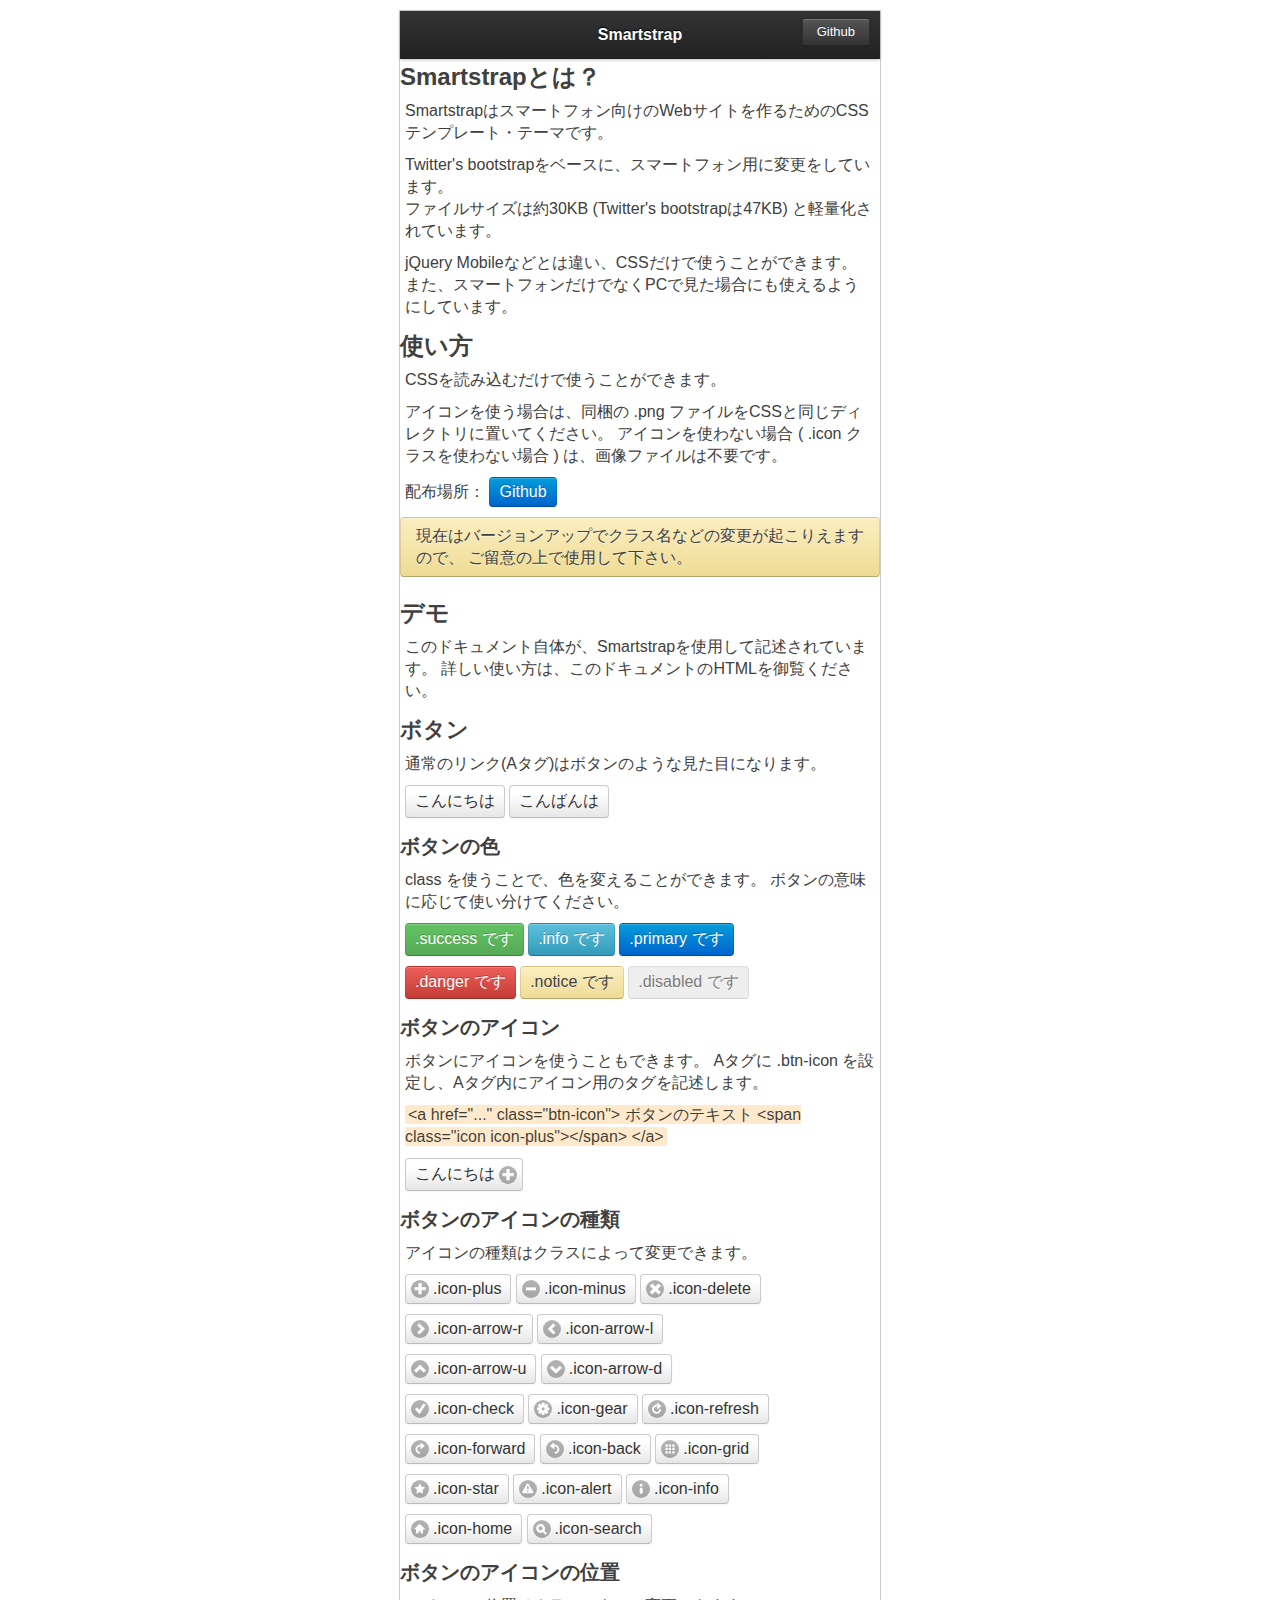
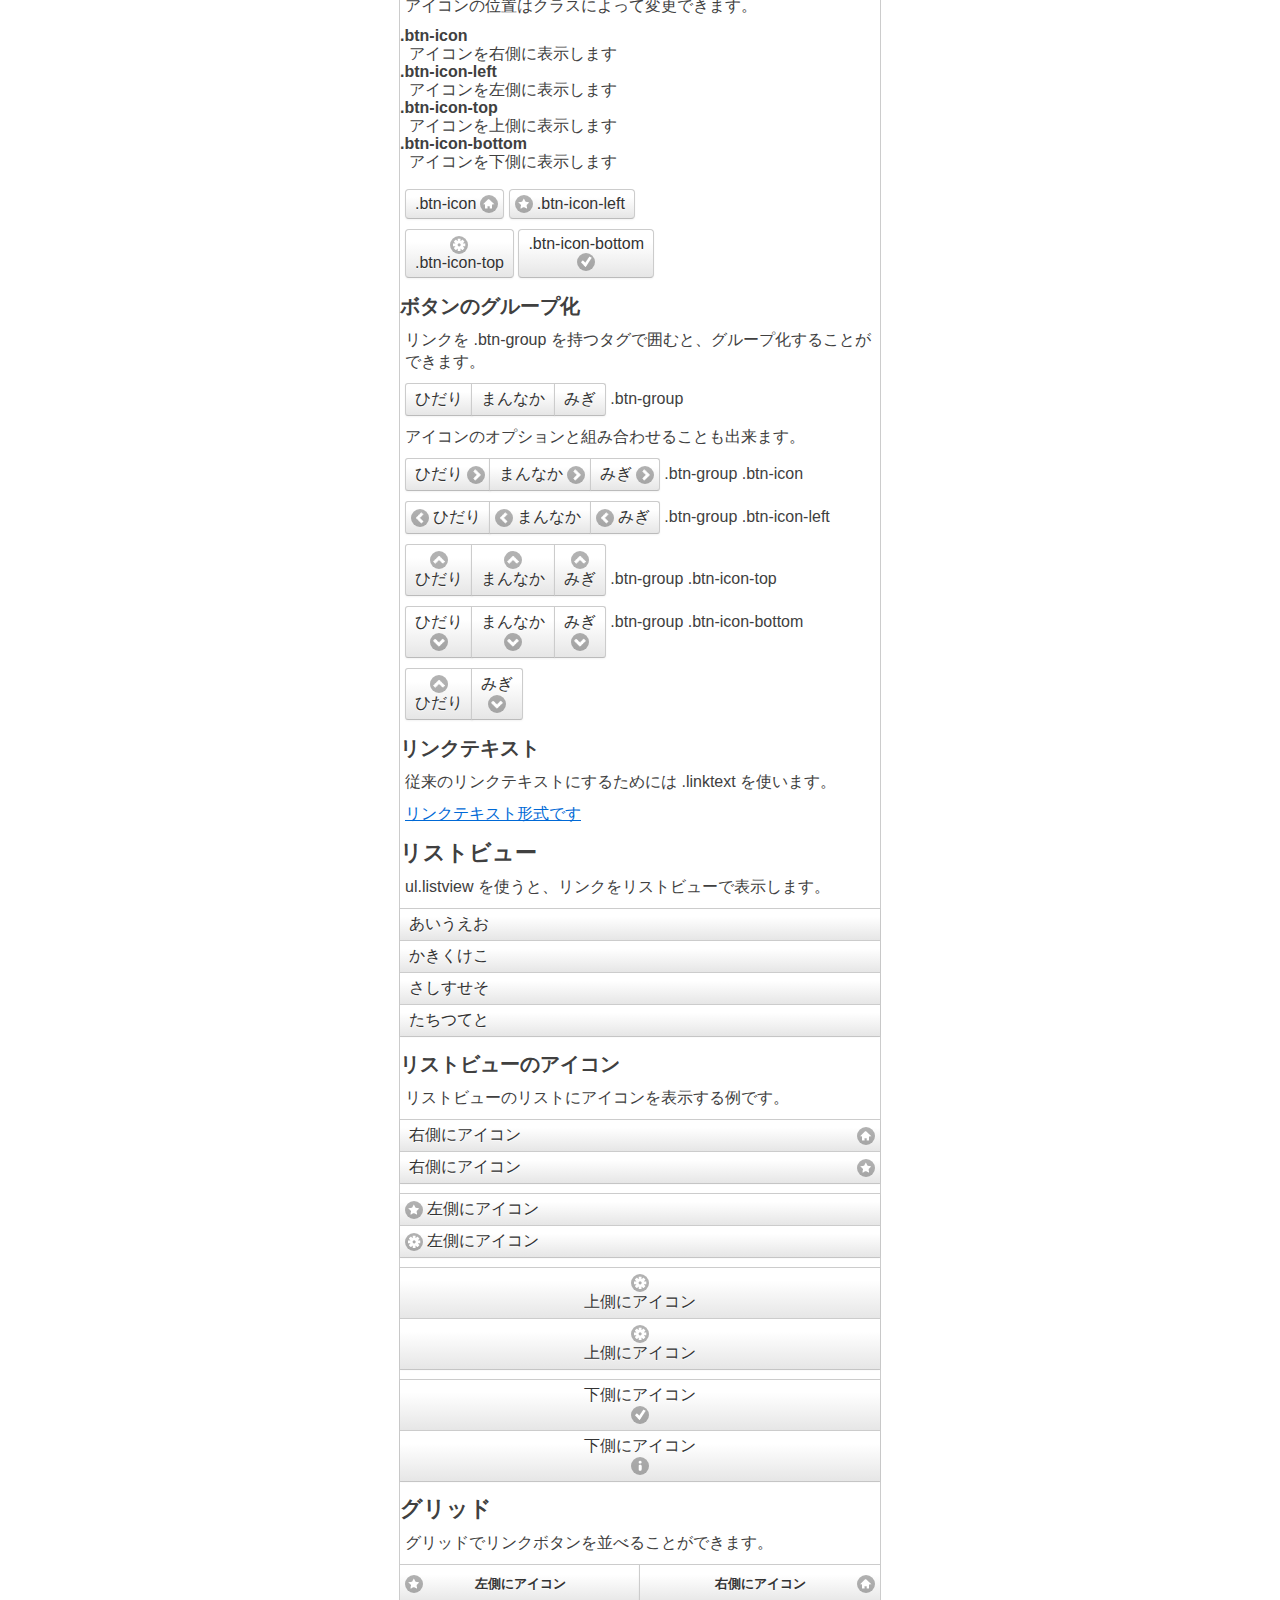
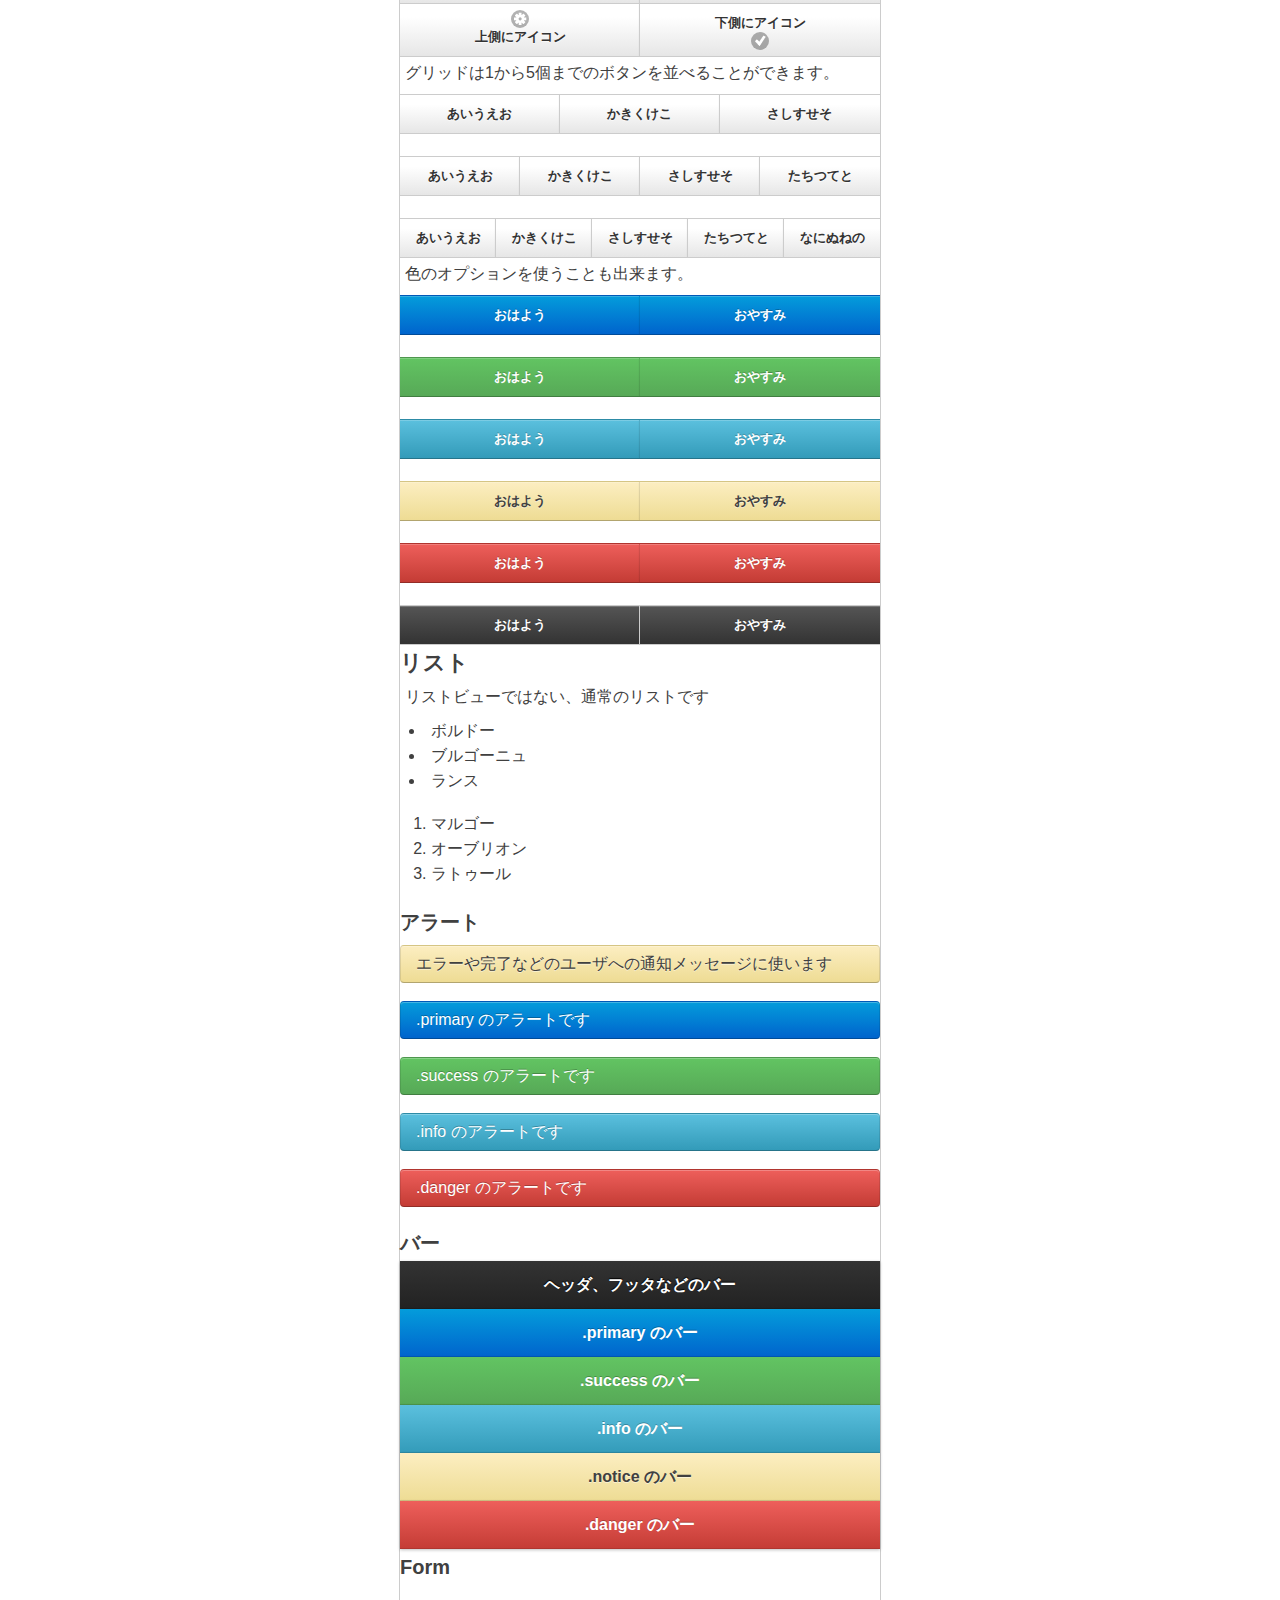
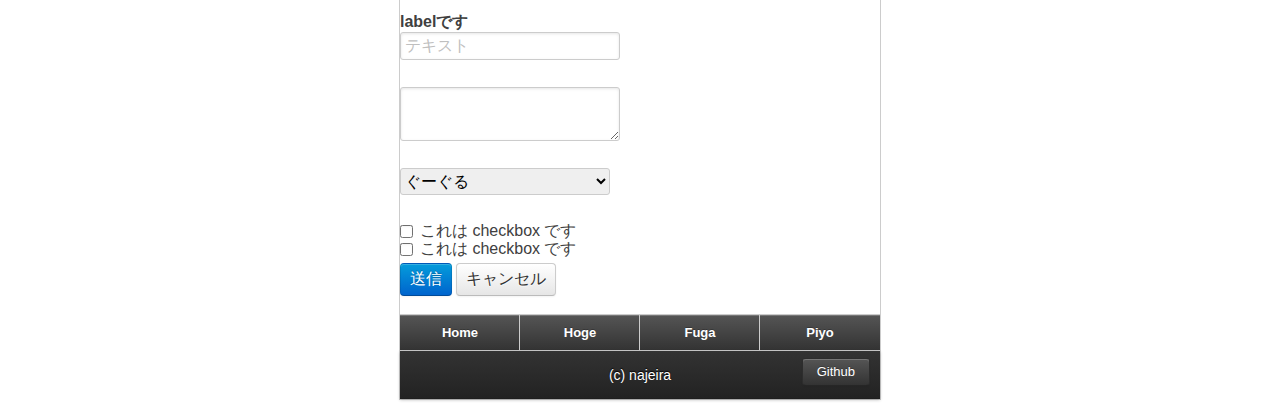
==== commit eb1590fd: "delete khtml, add a.linktext" ====
--- a/index.html
+++ b/index.html
@@ -8,458 +8,557 @@
 <style type="text/css">
 #page {
 	width: 480px;
-	border: 1px solid #000;
-	margin: 10px;
+	border: 1px solid #ccc;
+	margin: 10px auto;
 }
 </style>
 </head>
 <body>
-	<div id="page">
-		<div id="header" class="bar">
-			<h1>Smartstrap</h1>
-			<a href="#">Mypage</a>
-		</div>
-		<div id="content">
-			<h2>Smartstrapとは？</h2>
-			<div>
-				<p>
-					Smartstrapはスマートフォン向けのWebサイトを作るためのCSSテンプレートです。
-				</p>
-				<p>
-					Twitter bootstrapをベースに、スマートフォン用に変更、および不要部分の削除をしています。
-				</p>
-				<p>
-					jQuery Mobileなどとは違い、CSSだけで使うことができます。
-				</p>
-			</div>
-
-			<h2>使い方</h2>
-			<div>
-				<p>
-					CSSを読み込むだけで使うことができます。
-				</p>
-				<p>
-					アイコンを使う場合は、同梱の .png ファイルをCSSと同じディレクトリに置いてください。
-					アイコンを使わない場合 ( .icon クラスを使わない場合 ) は、画像ファイルは不要です。
-				</p>
-			</div>
-
-			<h2>デモ</h2>
-			<div>
-				<p>
-					このドキュメント自体が、Smartstrapを使用して記述されています。
-					詳しい使い方は、このドキュメントのHTMLを御覧ください。
-				</p>
-			</div>
-
-			<h3>ボタン</h3>
-			<div>
-				<p>
-					通常のリンクはボタンのような見た目になります。
-				</p>
-				<p>
-					<a href="#">こんにちは</a>
-					<a href="#">こんばんは</a>
-				</p>
-			</div>
-
-			<h4>ボタンの色</h4>
-			<div>
-				<p>
-					class を使うことで、色を変えることができます。
-					ボタンの意味に応じて使い分けてください。
-				</p>
-				<p>
-					<a href="#" class="success">.success です</a>
-					<a href="#" class="info">.info です</a>
-					<a href="#" class="primary">.primary です</a>
-				</p>
-				<p>
-					<a href="#" class="danger">.danger です</a>
-					<a href="#" class="notice">.notice です</a>
-					<a href="#" class="disabled">.disabled です</a>
-				</p>
-			</div>
-
-			<h4>ボタンのアイコン</h4>
-			<div>
-				<p>
-					ボタンにアイコンを使うこともできます。
-					Aタグに .btn-icon を設定し、Aタグ内にアイコン用のタグを記述します。<br />
-				</p>
-				<p>
-					<code>
-						&lt;a href="..." class="btn-icon"&gt;
-						ボタンのテキスト
-						&lt;span class="icon icon-home"&gt;&lt;/span&gt;
-						&lt;/a&gt;
-					</code>
-				</p>
-				<p>
-					<a href="#" class="btn-icon">
-						こんにちは
-						<span class="icon icon-home"></span>
-					</a>
-				</p>
-			</div>
-
-			<h4>ボタンのアイコンのオプション</h4>
-			<div>
-				<p>
-					アイコン、および位置はクラスによって変更できます。
-					<dl>
-						<dt>.btn-icon</dt>
-						<dd>アイコンを右側に表示します</dd>
-						<dt>.btn-icon-left</dt>
-						<dd>アイコンを左側に表示します</dd>
-						<dt>.btn-icon-top</dt>
-						<dd>アイコンを上側に表示します</dd>
-						<dt>.btn-icon-bottom</dt>
-						<dd>アイコンを下側に表示します</dd>
-					</dl>
-				</p>
-				<p>
-					<a href="#" class="btn-icon-left">
-						こんばんは
-						<span class="icon icon-star"></span>
-					</a>
-					<a href="#" class="btn-icon-top success">
-						あいうえお
-						<span class="icon icon-gear"></span>
-					</a>
-					<a href="#" class="btn-icon-bottom info">
-						かきくけこ
-						<span class="icon icon-check"></span>
-					</a>
-				</p>
-				<p>
-					<a href="#" class="btn-icon-top primary">
-						さしすせそ
-						<span class="icon icon-gear"></span>
-					</a>
-					<a href="#" class="btn-icon-bottom error">
-						たちつてと
-						<span class="icon icon-check"></span>
-					</a>
-					<a href="#" class="btn-icon-top disabled">
-						なにぬねの
-						<span class="icon icon-gear"></span>
-					</a>
-				</p>
-			</div>
-
-			<h4>ボタンのグループ化</h4>
-			<div>
-				<p>
-					リンクを .btn-group で囲むと、グループ化することができます。
-				</p>
-				<p class="btn-group">
-					<a href="#">ひだり</a>
-					<a href="#">まんなか</a>
-					<a href="#">みぎ</a>
-					.btn-group
-				</p>
-				<p class="btn-group btn-icon">
-					<a href="#">
-						ひだり
-						<span class="icon icon-arrow-r"></span>
-					</a>
-					<a href="#">
-						まんなか
-						<span class="icon icon-arrow-r"></span>
-					</a>
-					<a href="#">
-						みぎ
-						<span class="icon icon-arrow-r"></span>
-					</a>
-					.btn-group .btn-icon
-				</p>
-				<p class="btn-group btn-icon-left">
-					<a href="#">
-						ひだり
-						<span class="icon icon-arrow-l"></span>
-					</a>
-					<a href="#">
-						まんなか
-						<span class="icon icon-arrow-l"></span>
-					</a>
-					<a href="#">
-						みぎ
-						<span class="icon icon-arrow-l"></span>
-					</a>
-					.btn-group .btn-icon-left
-				</p>
-				<p class="btn-group btn-icon-top">
-					<a href="#">
-						ひだり
-						<span class="icon icon-arrow-u"></span>
-					</a>
-					<a href="#">
-						まんなか
-						<span class="icon icon-arrow-u"></span>
-					</a>
-					<a href="#">
-						みぎ
-						<span class="icon icon-arrow-u"></span>
-					</a>
-					.btn-group .btn-icon-top
-				</p>
-				<p class="btn-group btn-icon-bottom">
-					<a href="#">
-						ひだり
-						<span class="icon icon-arrow-d"></span>
-					</a>
-					<a href="#">
-						まんなか
-						<span class="icon icon-arrow-d"></span>
-					</a>
-					<a href="#">
-						みぎ
-						<span class="icon icon-arrow-d"></span>
-					</a>
-					.btn-group .btn-icon-bottom
-				</p>
-				<p class="btn-group">
-					<a href="#" class="btn-icon-top">
-						ひだり
-						<span class="icon icon-arrow-u"></span>
-					</a>
-					<a href="#" class="btn-icon-bottom">
-						みぎ
-						<span class="icon icon-arrow-d"></span>
-					</a>
-				</p>
-			</div>
-
-			<h3>リストビュー</h3>
-			<div>
-				<p>
-					ul.listview を使うと、リンクをリストビューで表示します。
-				</p>
-				<ul class="listview">
-					<li>
-						<a href="#">あいうえお</a>
-					</li>
-					<li>
-						<a href="#">かきくけこ</a>
-					</li>
-					<li>
-						<a href="#">さしすせそ</a>
-					</li>
-					<li>
-						<a href="#">たちつてと</a>
-					</li>
-				</ul>
-			</div>
-
-			<h4>リストビューのアイコン</h4>
-			<div>
-				<p>
-					リストビューのリストにアイコンを表示する例です。
-				</p>
-				<ul class="listview btn-icon">
-					<li>
-						<a href="#">
-							右側にアイコン
-							<span class="icon icon-home"></span>
-						</a>
-					</li>
-					<li>
-						<a href="#">
-							右側にアイコン
-							<span class="icon icon-star"></span>
-						</a>
-					</li>
-				</ul>
-				<ul class="listview btn-icon-left">
-					<li>
-						<a href="#">
-							左側にアイコン
-							<span class="icon icon-star"></span>
-						</a>
-					</li>
-					<li>
-						<a href="#">
-							左側にアイコン
-							<span class="icon icon-gear"></span>
-						</a>
-					</li>
-				</ul>
-				<ul class="listview btn-icon-top icon-gear">
-					<li>
-						<a href="#">
-							上側にアイコン
-							<span class="icon"></span>
-						</a>
-					</li>
-					<li>
-						<a href="#">
-							上側にアイコン
-							<span class="icon"></span>
-						</a>
-					</li>
-				</ul>
-				<ul class="listview btn-icon-bottom">
-					<li>
-						<a href="#">
-							下側にアイコン
-							<span class="icon icon-check"></span>
-						</a>
-					</li>
-					<li>
-						<a href="#">
-							下側にアイコン
-							<span class="icon icon-info"></span>
-						</a>
-					</li>
-				</ul>
-			</div>
-
-			<h3>グリッド</h3>
-			<div>
-				<p>
-					グリッドでリンクボタンを並べることができます。
-				</p>
-				<div class="grid grid-2">
-					<a href="#" class="btn-icon-left">
-						左側にアイコン
-						<span class="icon icon-star"></span>
-					</a>
-					<a href="#" class="btn-icon">
-						右側にアイコン
-						<span class="icon icon-home"></span>
-					</a>
-					<a href="#" class="btn-icon-top">
-						上側にアイコン
-						<span class="icon icon-gear"></span>
-					</a>
-					<a href="#" class="btn-icon-bottom">
-						下側にアイコン
-						<span class="icon icon-check"></span>
-					</a>
-				</div>
-				<p>
-					グリッドは1から5個までのボタンを並べることができます。
-				</p>
-				<div class="grid grid-2 primary">
-					<a href="#">おはよう</a>
-					<a href="#">おやすみ</a>
-				</div>
-				<br />
-				<div class="grid grid-2 success">
-					<a href="#">おはよう</a>
-					<a href="#">おやすみ</a>
-				</div>
-				<br />
-				<div class="grid grid-2 info">
-					<a href="#">おはよう</a>
-					<a href="#">おやすみ</a>
-				</div>
-				<br />
-				<div class="grid grid-2 notice">
-					<a href="#">おはよう</a>
-					<a href="#">おやすみ</a>
-				</div>
-				<br />
-				<div class="grid grid-2 danger">
-					<a href="#">おはよう</a>
-					<a href="#">おやすみ</a>
-				</div>
-				<br />
-				<div class="grid grid-2 menu">
-					<a href="#">おはよう</a>
-					<a href="#">おやすみ</a>
-				</div>
-				<p>
-					これらのように色を設定することもできます。
-				</p>
-			</div>
-
-			<h3>リスト</h3>
-			<div>
-				<p>
-					リストビューではない、通常のリストです
-				</p>
-				<ul>
-					<li>ボルドー</li>
-					<li>ブルゴーニュ</li>
-					<li>ランス</li>
-				</ul>
-				<ol>
-					<li>マルゴー</li>
-					<li>オーブリオン</li>
-					<li>ラトゥール</li>
-				</ol>
-			</div>
-
-			<h4>alert-message</h4>
-			<div>
-				<p class="alert-message">
-					One-line messages for highlighting the failure, possible failure, 
-					or success of an action. Particularly useful for forms.
-				</p>
-			</div>
-
-			<h4>バー</h4>
-			<div>
-				<div class="bar">
-					<h1>ヘッダ、フッタなどのバー</h1>
-				</div>
-				<div class="bar primary">
-					<h1>.primary のバー</h1>
-				</div>
-				<div class="bar success">
-					<h1>.success のバー</h1>
-				</div>
-				<div class="bar info">
-					<h1>.info のバー</h1>
-				</div>
-				<div class="bar notice">
-					<h1>.notice のバー</h1>
-				</div>
-				<div class="bar danger">
-					<h1>.danger のバー</h1>
-				</div>
-			</div>
-
-			<h4>Form</h4>
-			<div>
-				<form>
-					<fieldset>
-						<label>labelです</label>
-						<input type="text" placeholder="テキスト" />
-					</fieldset>
-					<fieldset>
-						<textarea></textarea>
-					</fieldset>
-					<fieldset>
-						<select>
-							<option>ビール</option>
-							<option>ワイン</option>
-							<option>焼酎</option>
-							<option>日本酒</option>
-						</select>
-					</fieldset>
-					<fieldset class="inputs-list">
-						<label>
-							<input type="checkbox" />
-							これは checkbox です
-						</label>
-					</fieldset>
-					<input type="submit" value="送信" class="primary" />
-					<input type="reset" value="キャンセル" />
-				</form>
-			</div>
-		</div>
-		<div id="footer">
-			<div class="grid grid-4 menu">
-				<a href="#">Home</a>
-				<a href="#">Hoge</a>
-				<a href="#">Fuga</a>
-				<a href="#">Piyo</a>
-			</div>
-			<div class="bar"><h5>(c) najeira</h5></div>
-		</div>
-	</div>
+<div id="page">
+<div id="header" class="bar">
+	<h1>Smartstrap</h1>
+	<a href="https://github.com/najeira/smartstrap" target="_blank">Github</a>
+</div>
+<div id="content">
+<h2>Smartstrapとは？</h2>
+<div>
+	<p>
+		Smartstrapはスマートフォン向けのWebサイトを作るためのCSSテンプレート・テーマです。
+	</p>
+	<p>
+		Twitter's bootstrapをベースに、スマートフォン用に変更をしています。<br />
+		ファイルサイズは約30KB (Twitter's bootstrapは47KB) と軽量化されています。
+	</p>
+	<p>
+		jQuery Mobileなどとは違い、CSSだけで使うことができます。
+		また、スマートフォンだけでなくPCで見た場合にも使えるようにしています。
+	</p>
+</div>
+
+<h2>使い方</h2>
+<div>
+	<p>
+		CSSを読み込むだけで使うことができます。
+	</p>
+	<p>
+		アイコンを使う場合は、同梱の .png ファイルをCSSと同じディレクトリに置いてください。
+		アイコンを使わない場合 ( .icon クラスを使わない場合 ) は、画像ファイルは不要です。
+	</p>
+	<p>
+		配布場所：
+		<a href="https://github.com/najeira/smartstrap" class="primary" target="_blank">Github</a>
+	</p>
+	<p class="alert-message">
+		現在はバージョンアップでクラス名などの変更が起こりえますので、
+		ご留意の上で使用して下さい。
+	</p>
+</div>
+
+<h2>デモ</h2>
+<div>
+	<p>
+		このドキュメント自体が、Smartstrapを使用して記述されています。
+		詳しい使い方は、このドキュメントのHTMLを御覧ください。
+	</p>
+</div>
+
+<h3>ボタン</h3>
+<div>
+	<p>
+		通常のリンク(Aタグ)はボタンのような見た目になります。
+	</p>
+	<p>
+		<a href="#">こんにちは</a>
+		<a href="#">こんばんは</a>
+	</p>
+</div>
+
+<h4>ボタンの色</h4>
+<div>
+	<p>
+		class を使うことで、色を変えることができます。
+		ボタンの意味に応じて使い分けてください。
+	</p>
+	<p>
+		<a href="#" class="success">.success です</a>
+		<a href="#" class="info">.info です</a>
+		<a href="#" class="primary">.primary です</a>
+	</p>
+	<p>
+		<a href="#" class="danger">.danger です</a>
+		<a href="#" class="notice">.notice です</a>
+		<a href="#" class="disabled">.disabled です</a>
+	</p>
+</div>
+
+<h4>ボタンのアイコン</h4>
+<div>
+	<p>
+		ボタンにアイコンを使うこともできます。
+		Aタグに .btn-icon を設定し、Aタグ内にアイコン用のタグを記述します。<br />
+	</p>
+	<p>
+		<code>
+			&lt;a href="..." class="btn-icon"&gt;
+			ボタンのテキスト
+			&lt;span class="icon icon-plus"&gt;&lt;/span&gt;
+			&lt;/a&gt;
+		</code>
+	</p>
+	<p>
+		<a href="#" class="btn-icon">
+			こんにちは
+			<span class="icon icon-plus"></span>
+		</a>
+	</p>
+</div>
+
+<h4>ボタンのアイコンの種類</h4>
+<div>
+	<p>
+		アイコンの種類はクラスによって変更できます。
+	</p>
+	<p>
+		<a href="#" class="btn-icon-left">
+			.icon-plus<span class="icon icon-plus"><span></a>
+		<a href="#" class="btn-icon-left">
+			.icon-minus<span class="icon icon-minus"><span></a>
+		<a href="#" class="btn-icon-left">
+			.icon-delete<span class="icon icon-delete"><span></a>
+	</p>
+	<p>
+		<a href="#" class="btn-icon-left">
+			.icon-arrow-r<span class="icon icon-arrow-r"><span></a>
+		<a href="#" class="btn-icon-left">
+			.icon-arrow-l<span class="icon icon-arrow-l"><span></a>
+	</p>
+	<p>
+		<a href="#" class="btn-icon-left">
+			.icon-arrow-u<span class="icon icon-arrow-u"><span></a>
+		<a href="#" class="btn-icon-left">
+			.icon-arrow-d<span class="icon icon-arrow-d"><span></a>
+	</p>
+	<p>
+		<a href="#" class="btn-icon-left">
+			.icon-check<span class="icon icon-check"><span></a>
+		<a href="#" class="btn-icon-left">
+			.icon-gear<span class="icon icon-gear"><span></a>
+		<a href="#" class="btn-icon-left">
+			.icon-refresh<span class="icon icon-refresh"><span></a>
+	</p>
+	<p>
+		<a href="#" class="btn-icon-left">
+			.icon-forward<span class="icon icon-forward"><span></a>
+		<a href="#" class="btn-icon-left">
+			.icon-back<span class="icon icon-back"><span></a>
+		<a href="#" class="btn-icon-left">
+			.icon-grid<span class="icon icon-grid"><span></a>
+	</p>
+	<p>
+		<a href="#" class="btn-icon-left">
+			.icon-star<span class="icon icon-star"><span></a>
+		<a href="#" class="btn-icon-left">
+			.icon-alert<span class="icon icon-alert"><span></a>
+		<a href="#" class="btn-icon-left">
+			.icon-info<span class="icon icon-info"><span></a>
+	</p>
+	<p>
+		<a href="#" class="btn-icon-left">
+			.icon-home<span class="icon icon-home"><span></a>
+		<a href="#" class="btn-icon-left">
+			.icon-search<span class="icon icon-search"><span></a>
+	</p>
+</div>
+
+<h4>ボタンのアイコンの位置</h4>
+<div>
+	<p>
+		アイコンの位置はクラスによって変更できます。
+		<dl>
+			<dt>.btn-icon</dt>
+			<dd>アイコンを右側に表示します</dd>
+			<dt>.btn-icon-left</dt>
+			<dd>アイコンを左側に表示します</dd>
+			<dt>.btn-icon-top</dt>
+			<dd>アイコンを上側に表示します</dd>
+			<dt>.btn-icon-bottom</dt>
+			<dd>アイコンを下側に表示します</dd>
+		</dl>
+	</p>
+	<p>
+		<a href="#" class="btn-icon">
+			.btn-icon
+			<span class="icon icon-home"></span>
+		</a>
+		<a href="#" class="btn-icon-left">
+			.btn-icon-left
+			<span class="icon icon-star"></span>
+		</a>
+	</p>
+	<p>
+		<a href="#" class="btn-icon-top">
+			.btn-icon-top
+			<span class="icon icon-gear"></span>
+		</a>
+		<a href="#" class="btn-icon-bottom">
+			.btn-icon-bottom
+			<span class="icon icon-check"></span>
+		</a>
+	</p>
+</div>
+
+<h4>ボタンのグループ化</h4>
+<div>
+	<p>
+		リンクを .btn-group を持つタグで囲むと、グループ化することができます。
+	</p>
+	<p class="btn-group">
+		<a href="#">ひだり</a>
+		<a href="#">まんなか</a>
+		<a href="#">みぎ</a>
+		.btn-group
+	</p>
+	<p>
+		アイコンのオプションと組み合わせることも出来ます。
+	</p>
+	<p class="btn-group btn-icon">
+		<a href="#">
+			ひだり
+			<span class="icon icon-arrow-r"></span>
+		</a>
+		<a href="#">
+			まんなか
+			<span class="icon icon-arrow-r"></span>
+		</a>
+		<a href="#">
+			みぎ
+			<span class="icon icon-arrow-r"></span>
+		</a>
+		.btn-group .btn-icon
+	</p>
+	<p class="btn-group btn-icon-left">
+		<a href="#">
+			ひだり
+			<span class="icon icon-arrow-l"></span>
+		</a>
+		<a href="#">
+			まんなか
+			<span class="icon icon-arrow-l"></span>
+		</a>
+		<a href="#">
+			みぎ
+			<span class="icon icon-arrow-l"></span>
+		</a>
+		.btn-group .btn-icon-left
+	</p>
+	<p class="btn-group btn-icon-top">
+		<a href="#">
+			ひだり
+			<span class="icon icon-arrow-u"></span>
+		</a>
+		<a href="#">
+			まんなか
+			<span class="icon icon-arrow-u"></span>
+		</a>
+		<a href="#">
+			みぎ
+			<span class="icon icon-arrow-u"></span>
+		</a>
+		.btn-group .btn-icon-top
+	</p>
+	<p class="btn-group btn-icon-bottom">
+		<a href="#">
+			ひだり
+			<span class="icon icon-arrow-d"></span>
+		</a>
+		<a href="#">
+			まんなか
+			<span class="icon icon-arrow-d"></span>
+		</a>
+		<a href="#">
+			みぎ
+			<span class="icon icon-arrow-d"></span>
+		</a>
+		.btn-group .btn-icon-bottom
+	</p>
+	<p class="btn-group">
+		<a href="#" class="btn-icon-top">
+			ひだり
+			<span class="icon icon-arrow-u"></span>
+		</a>
+		<a href="#" class="btn-icon-bottom">
+			みぎ
+			<span class="icon icon-arrow-d"></span>
+		</a>
+	</p>
+</div>
+
+<h4>リンクテキスト</h4>
+<div>
+	<p>
+		従来のリンクテキストにするためには .linktext を使います。
+	</p>
+	<p>
+		<a href="#" class="linktext">リンクテキスト形式です</a>
+	</p>
+</div>
+
+<h3>リストビュー</h3>
+<div>
+	<p>
+		ul.listview を使うと、リンクをリストビューで表示します。
+	</p>
+	<ul class="listview">
+		<li>
+			<a href="#">あいうえお</a>
+		</li>
+		<li>
+			<a href="#">かきくけこ</a>
+		</li>
+		<li>
+			<a href="#">さしすせそ</a>
+		</li>
+		<li>
+			<a href="#">たちつてと</a>
+		</li>
+	</ul>
+</div>
+
+<h4>リストビューのアイコン</h4>
+<div>
+	<p>
+		リストビューのリストにアイコンを表示する例です。
+	</p>
+	<ul class="listview btn-icon">
+		<li>
+			<a href="#">
+				右側にアイコン
+				<span class="icon icon-home"></span>
+			</a>
+		</li>
+		<li>
+			<a href="#">
+				右側にアイコン
+				<span class="icon icon-star"></span>
+			</a>
+		</li>
+	</ul>
+	<ul class="listview btn-icon-left">
+		<li>
+			<a href="#">
+				左側にアイコン
+				<span class="icon icon-star"></span>
+			</a>
+		</li>
+		<li>
+			<a href="#">
+				左側にアイコン
+				<span class="icon icon-gear"></span>
+			</a>
+		</li>
+	</ul>
+	<ul class="listview btn-icon-top icon-gear">
+		<li>
+			<a href="#">
+				上側にアイコン
+				<span class="icon"></span>
+			</a>
+		</li>
+		<li>
+			<a href="#">
+				上側にアイコン
+				<span class="icon"></span>
+			</a>
+		</li>
+	</ul>
+	<ul class="listview btn-icon-bottom">
+		<li>
+			<a href="#">
+				下側にアイコン
+				<span class="icon icon-check"></span>
+			</a>
+		</li>
+		<li>
+			<a href="#">
+				下側にアイコン
+				<span class="icon icon-info"></span>
+			</a>
+		</li>
+	</ul>
+</div>
+
+<h3>グリッド</h3>
+<div>
+	<p>
+		グリッドでリンクボタンを並べることができます。
+	</p>
+	<div class="grid grid-2">
+		<a href="#" class="btn-icon-left">
+			左側にアイコン
+			<span class="icon icon-star"></span>
+		</a>
+		<a href="#" class="btn-icon">
+			右側にアイコン
+			<span class="icon icon-home"></span>
+		</a>
+		<a href="#" class="btn-icon-top">
+			上側にアイコン
+			<span class="icon icon-gear"></span>
+		</a>
+		<a href="#" class="btn-icon-bottom">
+			下側にアイコン
+			<span class="icon icon-check"></span>
+		</a>
+	</div>
+	<p>
+		グリッドは1から5個までのボタンを並べることができます。
+	</p>
+	<div class="grid grid-3">
+		<a href="#">あいうえお</a>
+		<a href="#">かきくけこ</a>
+		<a href="#">さしすせそ</a>
+	</div>
+	<br />
+	<div class="grid grid-4">
+		<a href="#">あいうえお</a>
+		<a href="#">かきくけこ</a>
+		<a href="#">さしすせそ</a>
+		<a href="#">たちつてと</a>
+	</div>
+	<br />
+	<div class="grid grid-5">
+		<a href="#">あいうえお</a>
+		<a href="#">かきくけこ</a>
+		<a href="#">さしすせそ</a>
+		<a href="#">たちつてと</a>
+		<a href="#">なにぬねの</a>
+	</div>
+	<p>
+		色のオプションを使うことも出来ます。
+	</p>
+	<div class="grid grid-2 primary">
+		<a href="#">おはよう</a>
+		<a href="#">おやすみ</a>
+	</div>
+	<br />
+	<div class="grid grid-2 success">
+		<a href="#">おはよう</a>
+		<a href="#">おやすみ</a>
+	</div>
+	<br />
+	<div class="grid grid-2 info">
+		<a href="#">おはよう</a>
+		<a href="#">おやすみ</a>
+	</div>
+	<br />
+	<div class="grid grid-2 notice">
+		<a href="#">おはよう</a>
+		<a href="#">おやすみ</a>
+	</div>
+	<br />
+	<div class="grid grid-2 danger">
+		<a href="#">おはよう</a>
+		<a href="#">おやすみ</a>
+	</div>
+	<br />
+	<div class="grid grid-2 menu">
+		<a href="#">おはよう</a>
+		<a href="#">おやすみ</a>
+	</div>
+</div>
+
+<h3>リスト</h3>
+<div>
+	<p>
+		リストビューではない、通常のリストです
+	</p>
+	<ul>
+		<li>ボルドー</li>
+		<li>ブルゴーニュ</li>
+		<li>ランス</li>
+	</ul>
+	<ol>
+		<li>マルゴー</li>
+		<li>オーブリオン</li>
+		<li>ラトゥール</li>
+	</ol>
+</div>
+
+<h4>アラート</h4>
+<div>
+	<p class="alert-message">
+		エラーや完了などのユーザへの通知メッセージに使います
+	</p>
+	<p class="alert-message primary">.primary のアラートです</p>
+	<p class="alert-message success">.success のアラートです</p>
+	<p class="alert-message info">.info のアラートです</p>
+	<p class="alert-message danger">.danger のアラートです</p>
+</div>
+
+<h4>バー</h4>
+<div>
+	<div class="bar">
+		<h1>ヘッダ、フッタなどのバー</h1>
+	</div>
+	<div class="bar primary">
+		<h1>.primary のバー</h1>
+	</div>
+	<div class="bar success">
+		<h1>.success のバー</h1>
+	</div>
+	<div class="bar info">
+		<h1>.info のバー</h1>
+	</div>
+	<div class="bar notice">
+		<h1>.notice のバー</h1>
+	</div>
+	<div class="bar danger">
+		<h1>.danger のバー</h1>
+	</div>
+</div>
+
+<h4>Form</h4>
+<div>
+	<form>
+		<fieldset>
+			<label>labelです</label>
+			<input type="text" placeholder="テキスト" />
+		</fieldset>
+		<fieldset>
+			<textarea></textarea>
+		</fieldset>
+		<fieldset>
+			<select>
+				<option>ぐーぐる</option>
+				<option>やふー</option>
+				<option>まいくろそふと</option>
+			</select>
+		</fieldset>
+		<fieldset class="inputs-list">
+			<label>
+				<input type="checkbox" />これは checkbox です
+			</label>
+			<label>
+				<input type="checkbox" />これは checkbox です
+			</label>
+		</fieldset>
+		<input type="submit" value="送信" class="primary" />
+		<input type="reset" value="キャンセル" />
+	</form>
+</div>
+</div>
+<div id="footer">
+	<div class="grid grid-4 menu">
+		<a href="#">Home</a>
+		<a href="#">Hoge</a>
+		<a href="#">Fuga</a>
+		<a href="#">Piyo</a>
+	</div>
+	<div class="bar">
+		<h5>(c) najeira</h5>
+		<a href="https://github.com/najeira/smartstrap" target="_blank">Github</a>
+	</div>
+</div>
+</div>
 </body>
 </html>
--- a/smartstrap.css
+++ b/smartstrap.css
@@ -302,7 +302,6 @@
 	display: inline-block;
 	background-color: #e6e6e6;
 	background-repeat: repeat-x;
-	background-image: -khtml-gradient(linear, left top, left bottom, from(#ffffff), to(#e6e6e6));
 	background-image: -moz-linear-gradient(top, #ffffff, #e6e6e6);
 	background-image: -ms-linear-gradient(top, #ffffff, #e6e6e6);
 	background-image: -webkit-gradient(linear, left top, left bottom, color-stop(0%, #ffffff), color-stop(100%, #e6e6e6));
@@ -334,7 +333,6 @@
 	color: #ffffff;
 	background-color: #0064cd;
 	background-repeat: repeat-x;
-	background-image: -khtml-gradient(linear, left top, left bottom, from(#049cdb), to(#0064cd));
 	background-image: -moz-linear-gradient(top, #049cdb, #0064cd);
 	background-image: -ms-linear-gradient(top, #049cdb, #0064cd);
 	background-image: -webkit-gradient(linear, left top, left bottom, color-stop(0%, #049cdb), color-stop(100%, #0064cd));
@@ -349,7 +347,6 @@
 input[type=button].danger, input[type=reset].danger, input[type=submit].danger {
 	background-color: #c43c35;
 	background-repeat: repeat-x;
-	background-image: -khtml-gradient(linear, left top, left bottom, from(#ee5f5b), to(#c43c35));
 	background-image: -moz-linear-gradient(top, #ee5f5b, #c43c35);
 	background-image: -ms-linear-gradient(top, #ee5f5b, #c43c35);
 	background-image: -webkit-gradient(linear, left top, left bottom, color-stop(0%, #ee5f5b), color-stop(100%, #c43c35));
@@ -669,7 +666,6 @@
 }
 a {
 	position: relative;
-	cursor: pointer;
 	display: inline-block;
 	background-color: #e6e6e6;
 	background-repeat: no-repeat;
@@ -700,11 +696,33 @@
 	transition: 0.1s linear all;
 	text-decoration: none;
 }
+a.linktext {
+	display: inline;
+	background: none;
+	padding: 0;
+	text-shadow: none;
+	color: #0069d6;
+	border: none;
+	-webkit-box-shadow: none;
+	-moz-box-shadow: none;
+	box-shadow: none;
+	-webkit-transition: none;
+	-moz-transition: none;
+	-ms-transition: none;
+	-o-transition: none;
+	transition: none;
+	text-decoration: underline;
+}
 a:hover {
 	background-position: 0 -15px;
 	color: #333;
 	text-decoration: underline;
 }
+a.linktext:hover {
+	background: none;
+	color: #00438a;
+	text-decoration: none;
+}
 a:focus {
 	outline: 1px dotted #666;
 }
@@ -712,13 +730,17 @@
 	-webkit-box-shadow: inset 0 2px 4px rgba(0, 0, 0, 0.25), 0 1px 2px rgba(0, 0, 0, 0.05);
 	-moz-box-shadow: inset 0 2px 4px rgba(0, 0, 0, 0.25), 0 1px 2px rgba(0, 0, 0, 0.05);
 	box-shadow: inset 0 2px 4px rgba(0, 0, 0, 0.25), 0 1px 2px rgba(0, 0, 0, 0.05);
+}
+a.linktext.active, a.linktext:active {
+	-webkit-box-shadow: none;
+	-moz-box-shadow: none;
+	box-shadow: none;
 }
 a.disabled, a[disabled] {
 	cursor: default;
 	background-image: none;
 	filter: progid:DXImageTransform.Microsoft.gradient(enabled = false);
 	filter: alpha(opacity=65);
-	-khtml-opacity: 0.65;
 	-moz-opacity: 0.65;
 	opacity: 0.65;
 	-webkit-box-shadow: none;
@@ -749,32 +771,15 @@
 }
 .listview li a {
 	display: block;
-	border: none;
-	border-top: 1px solid #CCC;
-	background: #EEE;
-	background-image: -webkit-gradient(linear,left top,left bottom,from(#fdfdfd),to(#eee));
-	background-image: -webkit-linear-gradient(#fdfdfd,#eee);
-	background-image: -moz-linear-gradient(#fdfdfd,#eee);
-	background-image: -ms-linear-gradient(#fdfdfd,#eee);
-	background-image: -o-linear-gradient(#fdfdfd,#eee);
-	background-image: linear-gradient(#fdfdfd,#eee);
-	color: #444;
-	text-shadow: 0 1px 1px #F6F6F6;
+	border-left: none;
+	border-right: none;
+	border-bottom: none;
 	-webkit-border-radius: 0;
 	-moz-border-radius: 0;
 	border-radius: 0;
 }
 .listview li a:hover, .listview li a:active {
 	text-decoration: none;
-	background: #DADADA;
-	color: #101010;
-	text-shadow: 0 1px 1px #FFF;
-	background-image: -webkit-gradient(linear,left top,left bottom,from(#ededed),to(#dadada));
-	background-image: -webkit-linear-gradient(#ededed,#dadada);
-	background-image: -moz-linear-gradient(#ededed,#dadada);
-	background-image: -ms-linear-gradient(#ededed,#dadada);
-	background-image: -o-linear-gradient(#ededed,#dadada);
-	background-image: linear-gradient(#ededed,#dadada);
 }
 .close {
 	float: right;
@@ -784,7 +789,6 @@
 	line-height: 13.5px;
 	text-shadow: 0 1px 0 #ffffff;
 	filter: alpha(opacity=25);
-	-khtml-opacity: 0.25;
 	-moz-opacity: 0.25;
 	opacity: 0.25;
 }
@@ -792,7 +796,6 @@
 	color: #000000;
 	text-decoration: none;
 	filter: alpha(opacity=40);
-	-khtml-opacity: 0.4;
 	-moz-opacity: 0.4;
 	opacity: 0.4;
 }
@@ -803,7 +806,6 @@
 	color: #404040;
 	background-color: #eedc94;
 	background-repeat: repeat-x;
-	background-image: -khtml-gradient(linear, left top, left bottom, from(#fceec1), to(#eedc94));
 	background-image: -moz-linear-gradient(top, #fceec1, #eedc94);
 	background-image: -ms-linear-gradient(top, #fceec1, #eedc94);
 	background-image: -webkit-gradient(linear, left top, left bottom, color-stop(0%, #fceec1), color-stop(100%, #eedc94));
@@ -1003,7 +1005,6 @@
 .bar {
 	background-color: #222;
 	background-repeat: repeat-x;
-	background-image: -khtml-gradient(linear, left top, left bottom, from(#333333), to(#222222));
 	background-image: -moz-linear-gradient(top, #333333, #222222);
 	background-image: -ms-linear-gradient(top, #333333, #222222);
 	background-image: -webkit-gradient(linear, left top, left bottom, color-stop(0%, #333333), color-stop(100%, #222222));
@@ -1026,6 +1027,7 @@
 	white-space: nowrap;
 	outline: 0 !important;
 	text-overflow: ellipsis;
+	line-height: 48px;
 }
 .bar.notice h1, .bar.notice h5 {
 	color: #404040;
@@ -1033,7 +1035,6 @@
 .bar h1 {
 	margin: 0 90px;
 	font-size: 16px;
-	line-height: 48px;
 }
 .bar h5 {
 	font-size: 14px;
@@ -1243,11 +1244,10 @@
 { padding-left: inherit; padding-right: inherit; }
 
 /* Theme */
-.primary, .grid.primary a {
+.primary, .grid.primary a, .listview.primary a {
 	color: #ffffff;
 	background-color: #0064cd;
 	background-repeat: repeat-x;
-	background-image: -khtml-gradient(linear, left top, left bottom, from(#049cdb), to(#0064cd));
 	background-image: -moz-linear-gradient(top, #049cdb, #0064cd);
 	background-image: -ms-linear-gradient(top, #049cdb, #0064cd);
 	background-image: -webkit-gradient(linear, left top, left bottom, color-stop(0%, #049cdb), color-stop(100%, #0064cd));
@@ -1263,7 +1263,6 @@
 	color: #ffffff;
 	background-color: #c43c35;
 	background-repeat: repeat-x;
-	background-image: -khtml-gradient(linear, left top, left bottom, from(#ee5f5b), to(#c43c35));
 	background-image: -moz-linear-gradient(top, #ee5f5b, #c43c35);
 	background-image: -ms-linear-gradient(top, #ee5f5b, #c43c35);
 	background-image: -webkit-gradient(linear, left top, left bottom, color-stop(0%, #ee5f5b), color-stop(100%, #c43c35));
@@ -1279,7 +1278,6 @@
 	color: #ffffff;
 	background-color: #57a957;
 	background-repeat: repeat-x;
-	background-image: -khtml-gradient(linear, left top, left bottom, from(#62c462), to(#57a957));
 	background-image: -moz-linear-gradient(top, #62c462, #57a957);
 	background-image: -ms-linear-gradient(top, #62c462, #57a957);
 	background-image: -webkit-gradient(linear, left top, left bottom, color-stop(0%, #62c462), color-stop(100%, #57a957));
@@ -1295,7 +1293,6 @@
 	color: #ffffff;
 	background-color: #339bb9;
 	background-repeat: repeat-x;
-	background-image: -khtml-gradient(linear, left top, left bottom, from(#5bc0de), to(#339bb9));
 	background-image: -moz-linear-gradient(top, #5bc0de, #339bb9);
 	background-image: -ms-linear-gradient(top, #5bc0de, #339bb9);
 	background-image: -webkit-gradient(linear, left top, left bottom, color-stop(0%, #5bc0de), color-stop(100%, #339bb9));
@@ -1311,7 +1308,6 @@
 	color: #404040;
 	background-color: #eedc94;
 	background-repeat: repeat-x;
-	background-image: -khtml-gradient(linear, left top, left bottom, from(#fceec1), to(#eedc94));
 	background-image: -moz-linear-gradient(top, #fceec1, #eedc94);
 	background-image: -ms-linear-gradient(top, #fceec1, #eedc94);
 	background-image: -webkit-gradient(linear, left top, left bottom, color-stop(0%, #fceec1), color-stop(100%, #eedc94));
@@ -1327,7 +1323,6 @@
 	color: #ffffff;
 	background-color: #333333;
 	background-repeat: no-repeat;
-	background-image: -khtml-gradient(linear, left top, left bottom, from(#555555), to(#333333));
 	background-image: -moz-linear-gradient(top, #555555, #333333);
 	background-image: -ms-linear-gradient(top, #555555, #333333);
 	background-image: -webkit-gradient(linear, left top, left bottom, color-stop(0%, #555555), color-stop(100%, #333333));
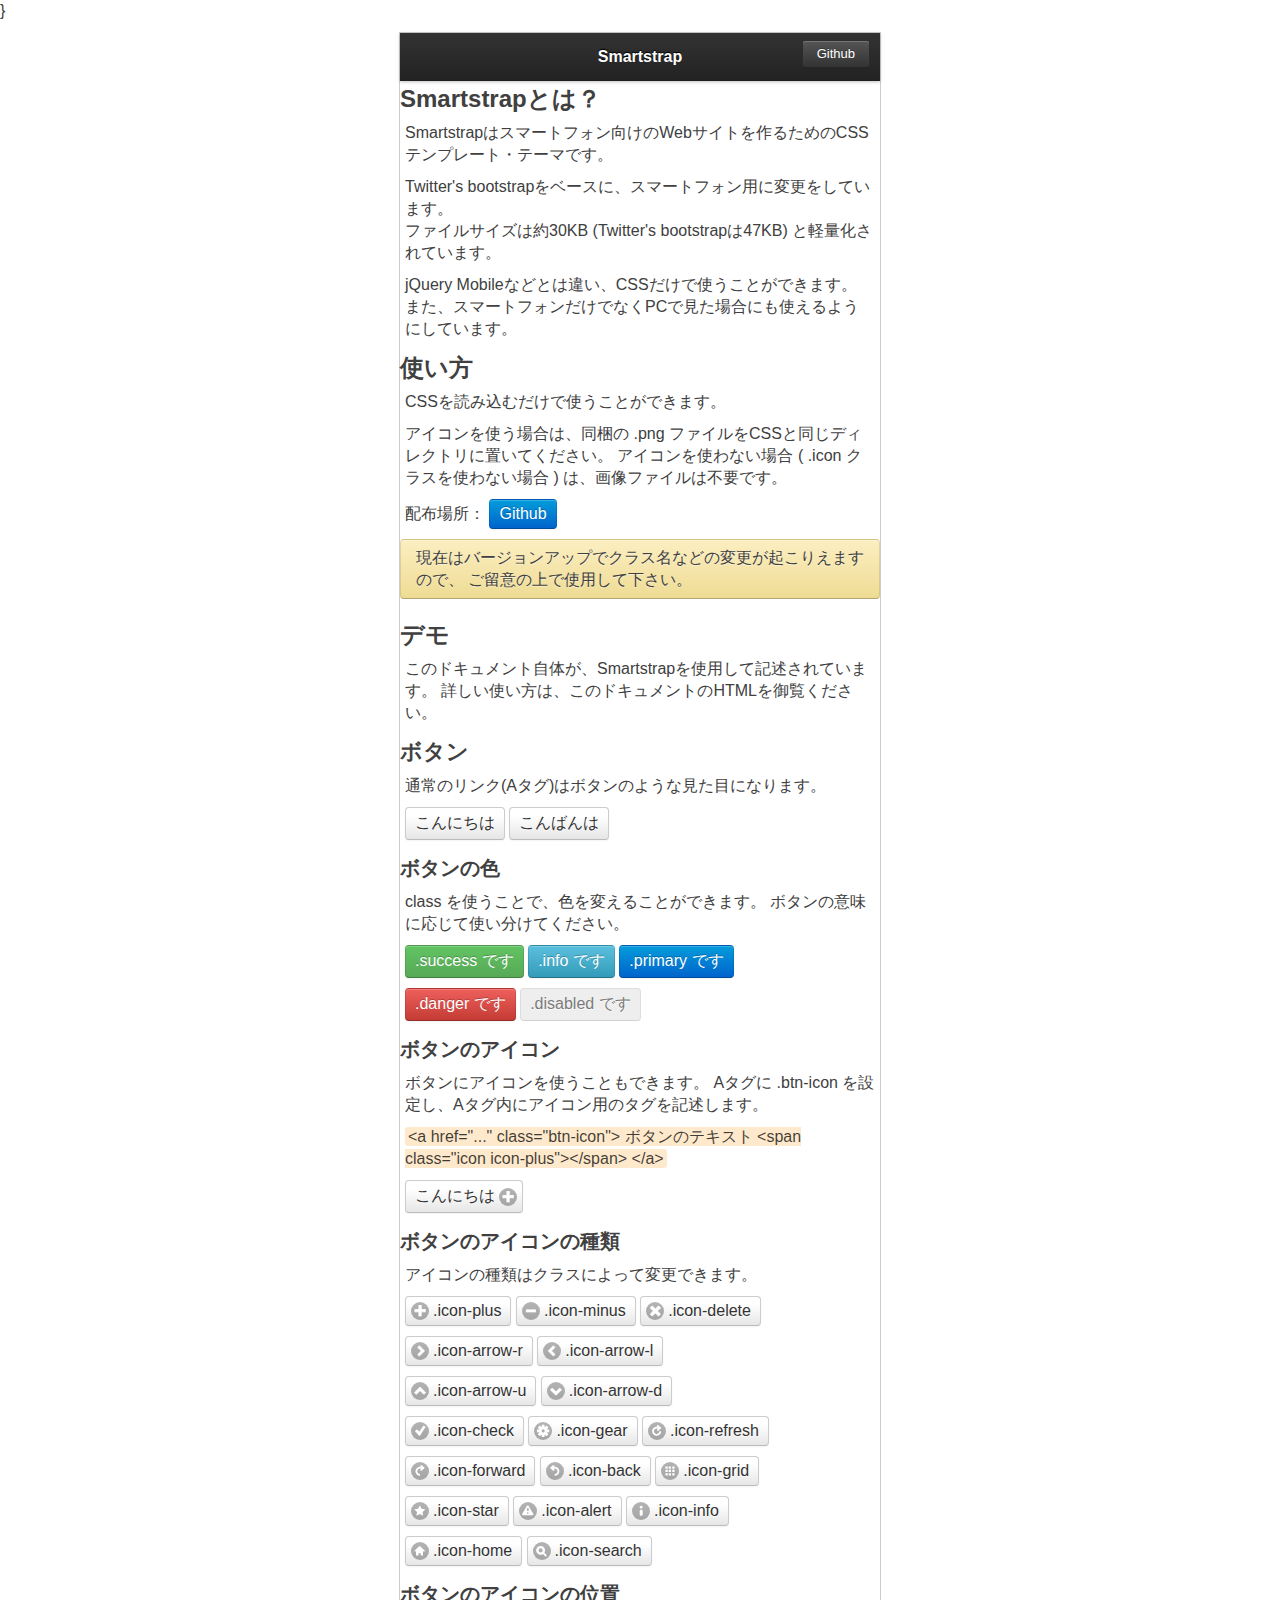
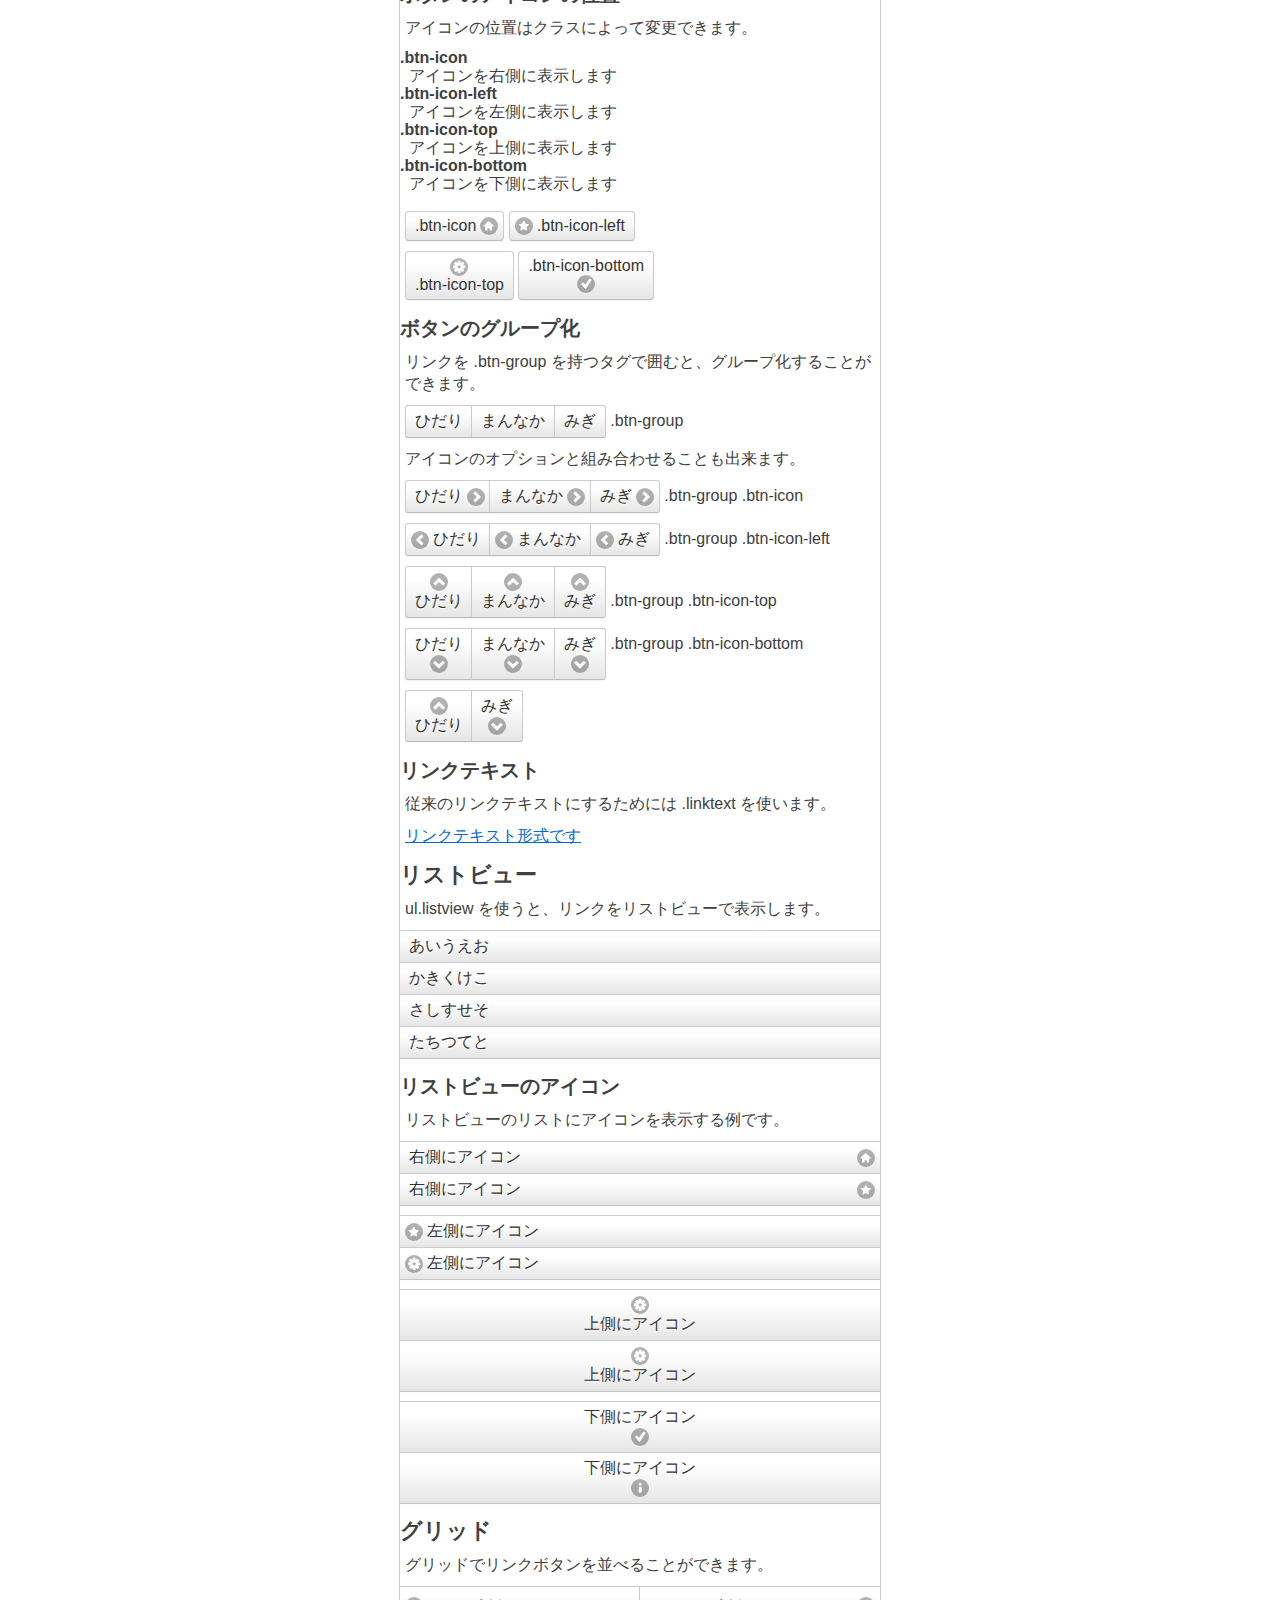
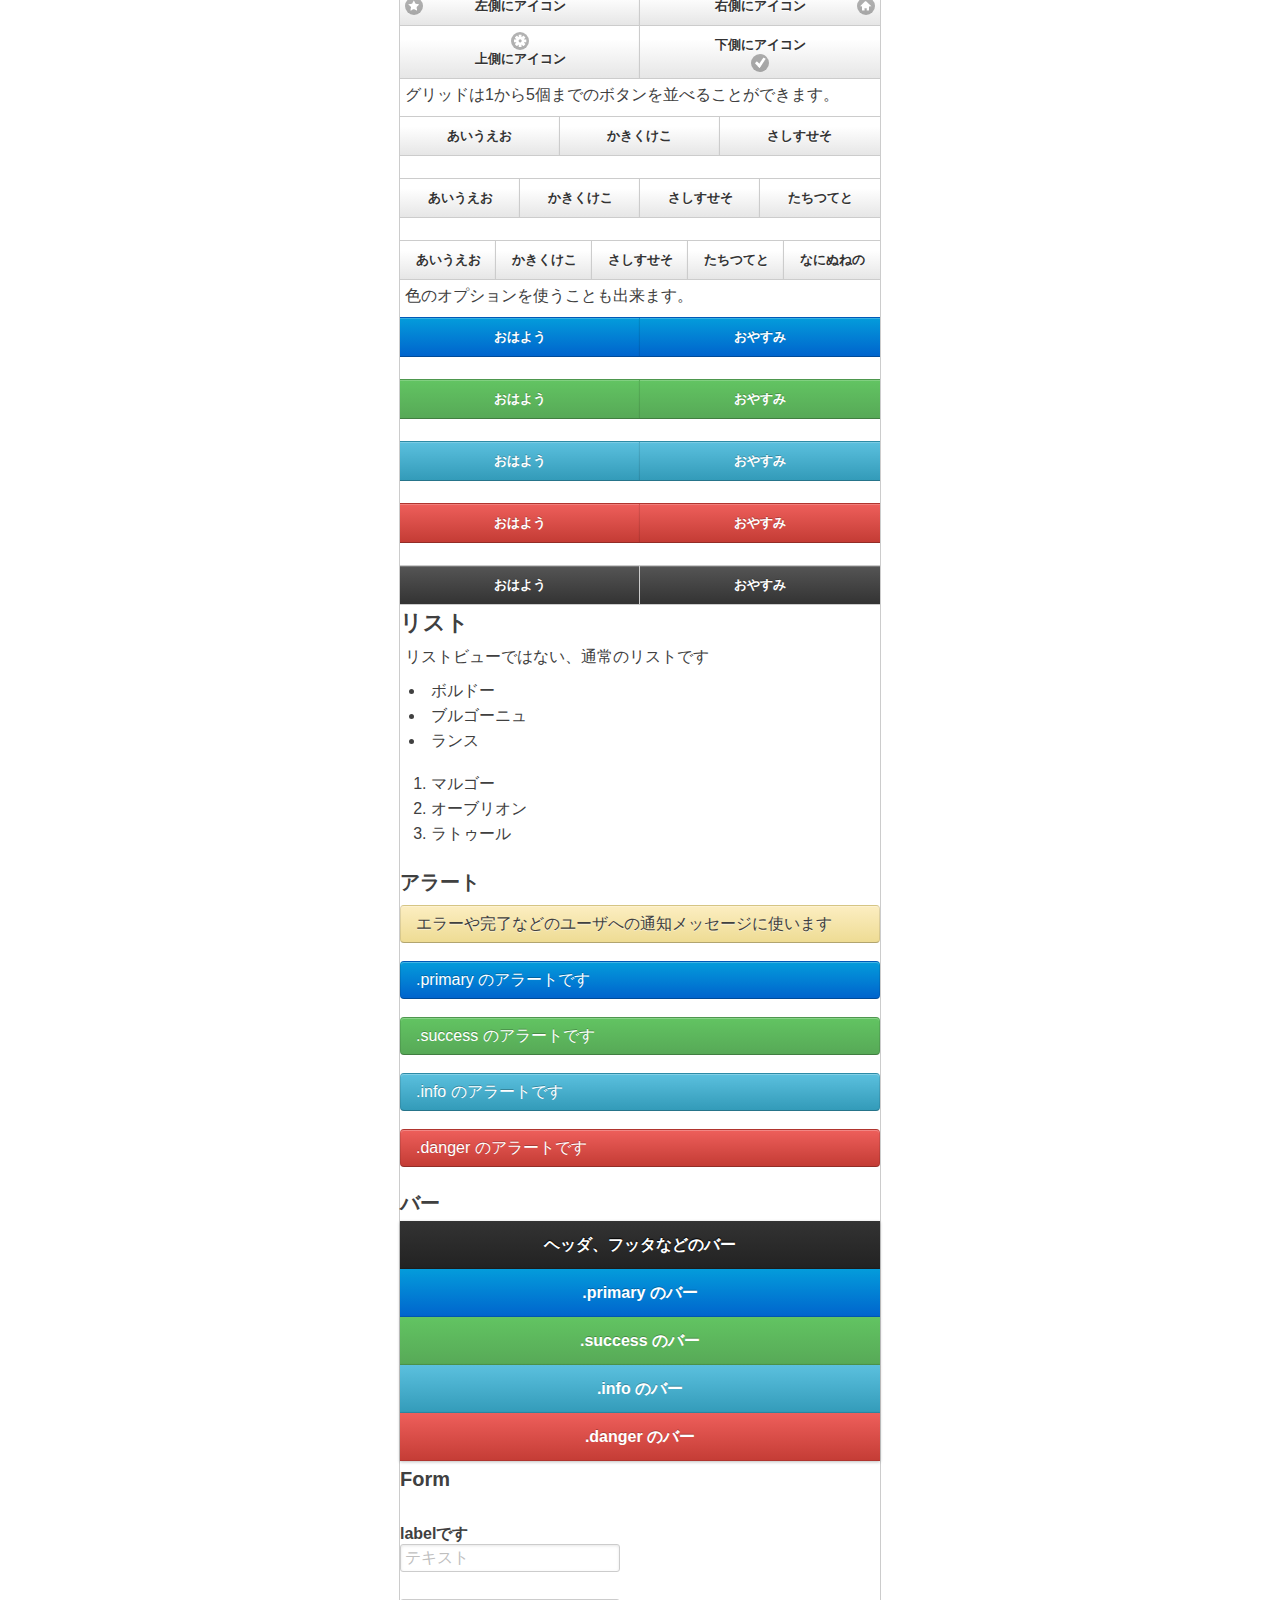
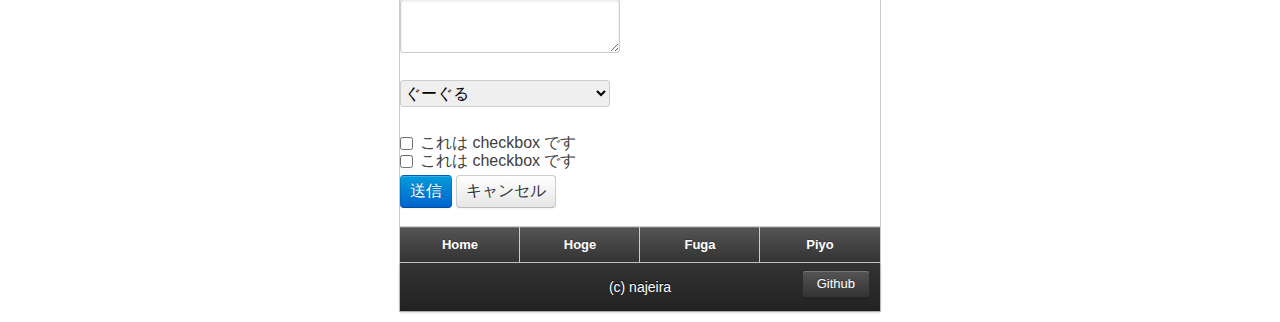
==== commit 5ec60ad7: "delete .notice" ====
--- a/index.html
+++ b/index.html
@@ -5,13 +5,16 @@
 <meta name="viewport" content="width=device-width,user-scalable=yes,initial-scale=1.0,maximum-scale=3.0" />
 <title>Smartstrap</title>
 <link rel="stylesheet" href="smartstrap.css" type="text/css" />
-<style type="text/css">
-#page {
-	width: 480px;
-	border: 1px solid #ccc;
-	margin: 10px auto;
+<script type="text/javascript">
+(function () {
+var _UA = navigator.userAgent;
+if (!(_UA.indexOf('iPhone') > -1 || _UA.indexOf('iPod') > -1 || _UA.indexOf('Android') > -1)) {
+	document.write('<style type="text/css">#page {');
+	document.write('width: 480px;border: 1px solid #ccc;margin: 10px auto;}</style>');
+	document.write('}</style>');
 }
-</style>
+})();
+</script>
 </head>
 <body>
 <div id="page">
@@ -86,7 +89,6 @@
 	</p>
 	<p>
 		<a href="#" class="danger">.danger です</a>
-		<a href="#" class="notice">.notice です</a>
 		<a href="#" class="disabled">.disabled です</a>
 	</p>
 </div>
@@ -451,11 +453,6 @@
 		<a href="#">おやすみ</a>
 	</div>
 	<br />
-	<div class="grid grid-2 notice">
-		<a href="#">おはよう</a>
-		<a href="#">おやすみ</a>
-	</div>
-	<br />
 	<div class="grid grid-2 danger">
 		<a href="#">おはよう</a>
 		<a href="#">おやすみ</a>
@@ -508,9 +505,6 @@
 	</div>
 	<div class="bar info">
 		<h1>.info のバー</h1>
-	</div>
-	<div class="bar notice">
-		<h1>.notice のバー</h1>
 	</div>
 	<div class="bar danger">
 		<h1>.danger のバー</h1>
--- a/smartstrap.css
+++ b/smartstrap.css
@@ -1029,9 +1029,6 @@
 	text-overflow: ellipsis;
 	line-height: 48px;
 }
-.bar.notice h1, .bar.notice h5 {
-	color: #404040;
-}
 .bar h1 {
 	margin: 0 90px;
 	font-size: 16px;
@@ -1304,21 +1301,6 @@
 	border-color: #339bb9 #339bb9 #22697d;
 	border-color: rgba(0, 0, 0, 0.1) rgba(0, 0, 0, 0.1) rgba(0, 0, 0, 0.25);
 }
-.notice, .grid.notice a {
-	color: #404040;
-	background-color: #eedc94;
-	background-repeat: repeat-x;
-	background-image: -moz-linear-gradient(top, #fceec1, #eedc94);
-	background-image: -ms-linear-gradient(top, #fceec1, #eedc94);
-	background-image: -webkit-gradient(linear, left top, left bottom, color-stop(0%, #fceec1), color-stop(100%, #eedc94));
-	background-image: -webkit-linear-gradient(top, #fceec1, #eedc94);
-	background-image: -o-linear-gradient(top, #fceec1, #eedc94);
-	background-image: linear-gradient(top, #fceec1, #eedc94);
-	filter: progid:DXImageTransform.Microsoft.gradient(startColorstr='#fceec1', endColorstr='#eedc94', GradientType=0);
-	text-shadow: 0 1px 0 rgba(255, 255, 255, 0.5);
-	border-color: #eedc94 #eedc94 #e4c652;
-	border-color: rgba(0, 0, 0, 0.1) rgba(0, 0, 0, 0.1) rgba(0, 0, 0, 0.25);
-}
 .menu, .bar a, .grid.menu a {
 	color: #ffffff;
 	background-color: #333333;
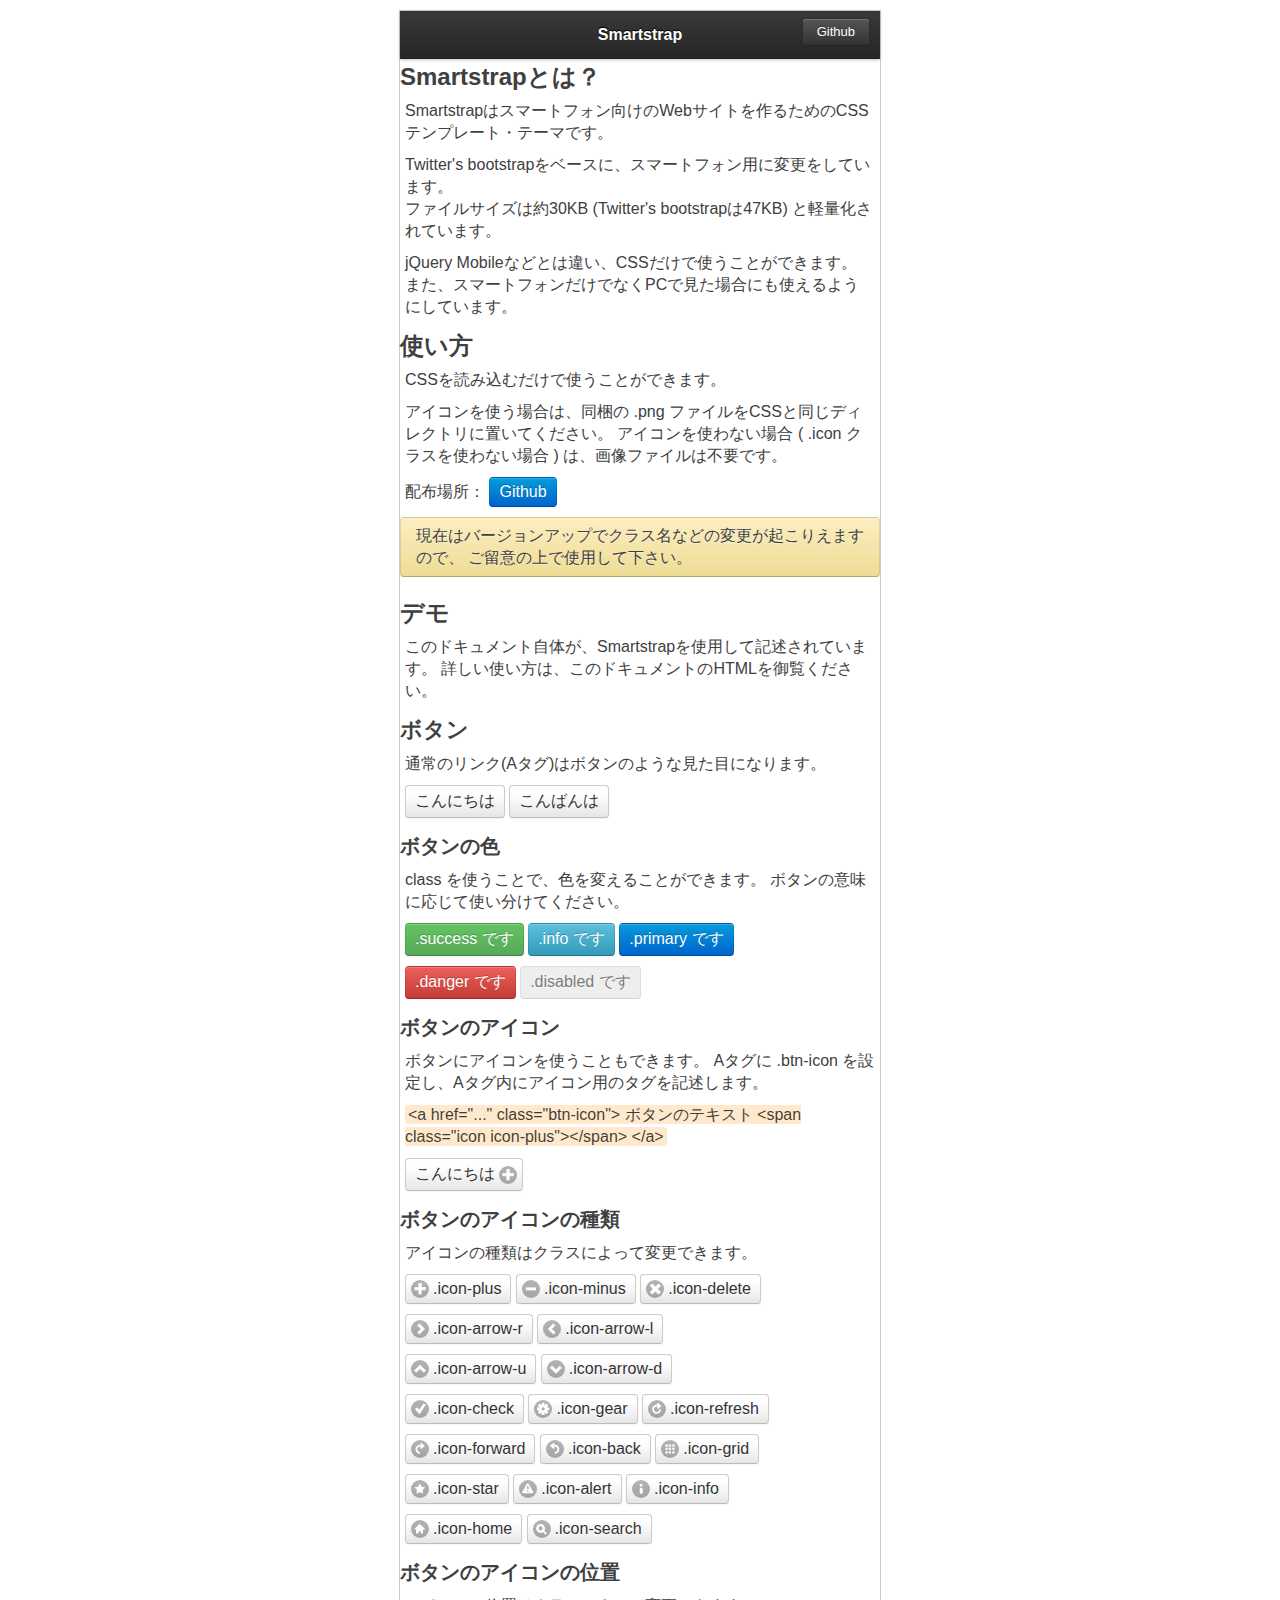
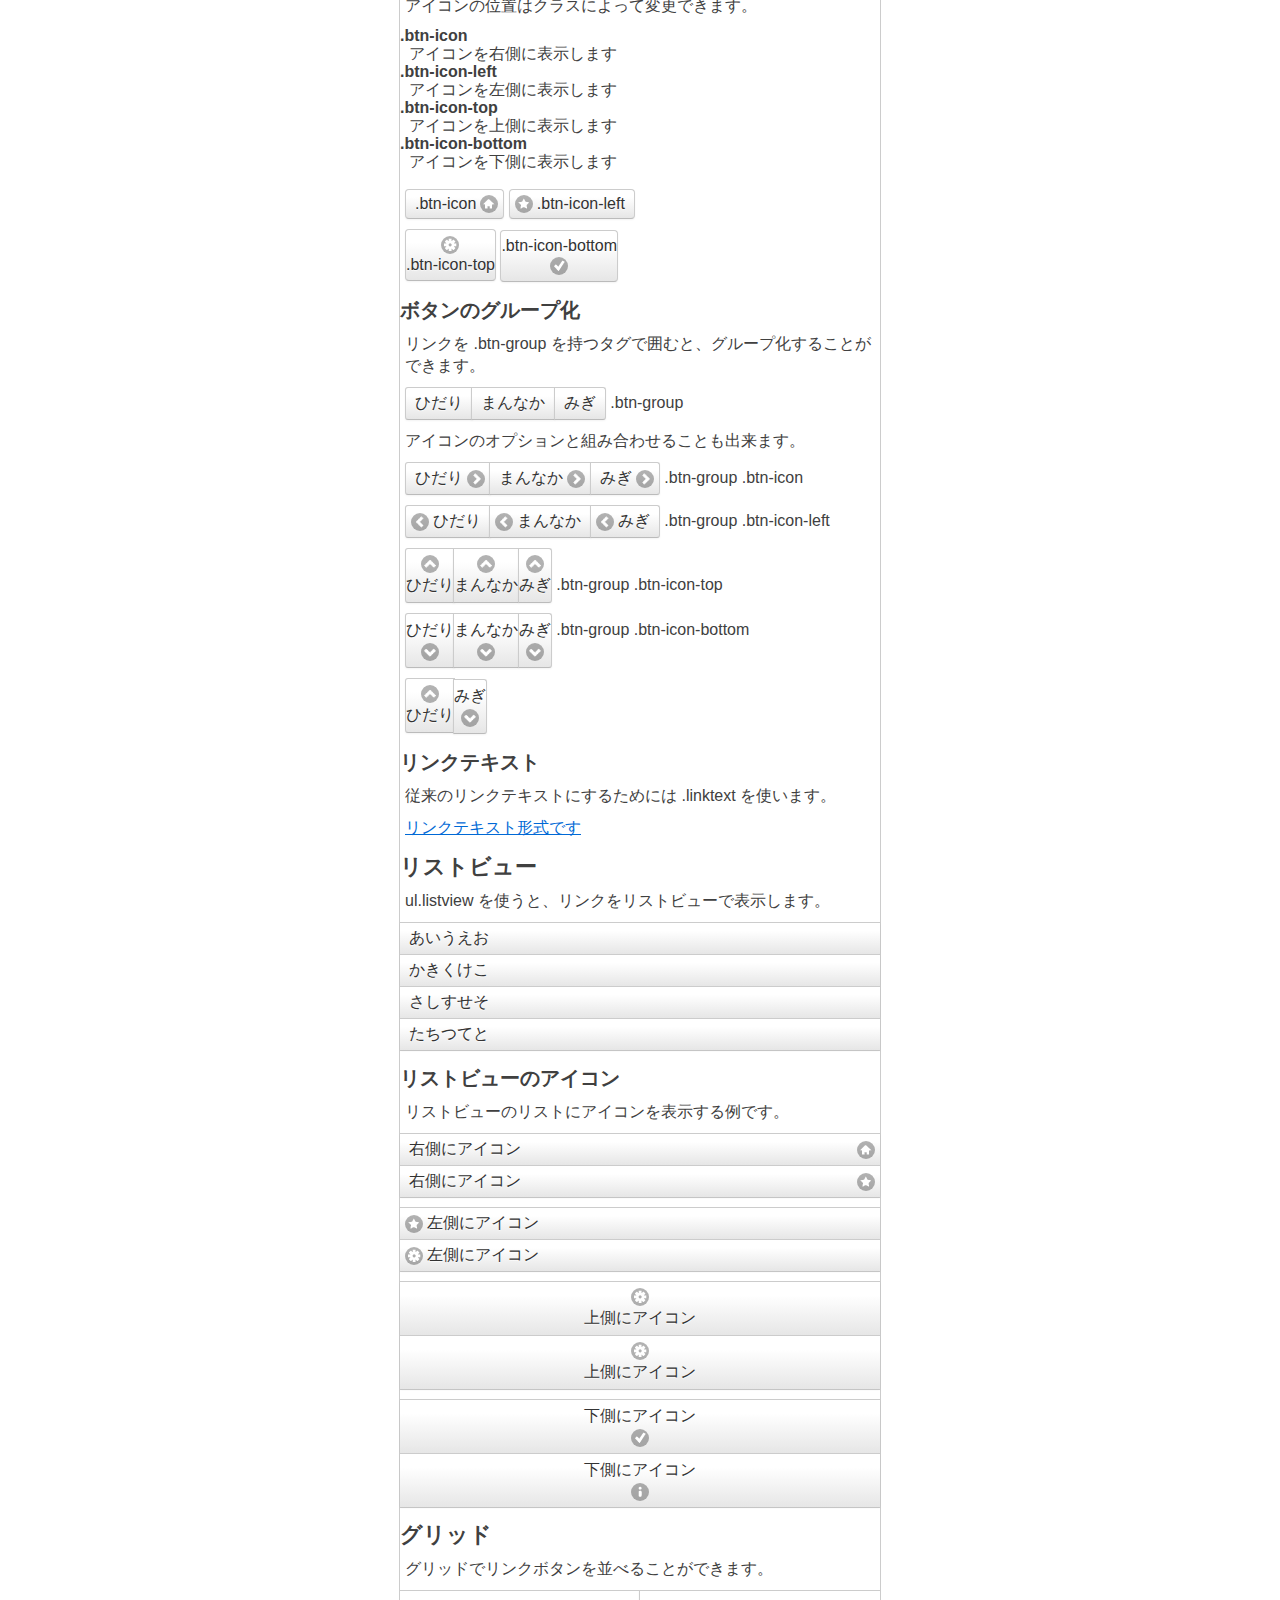
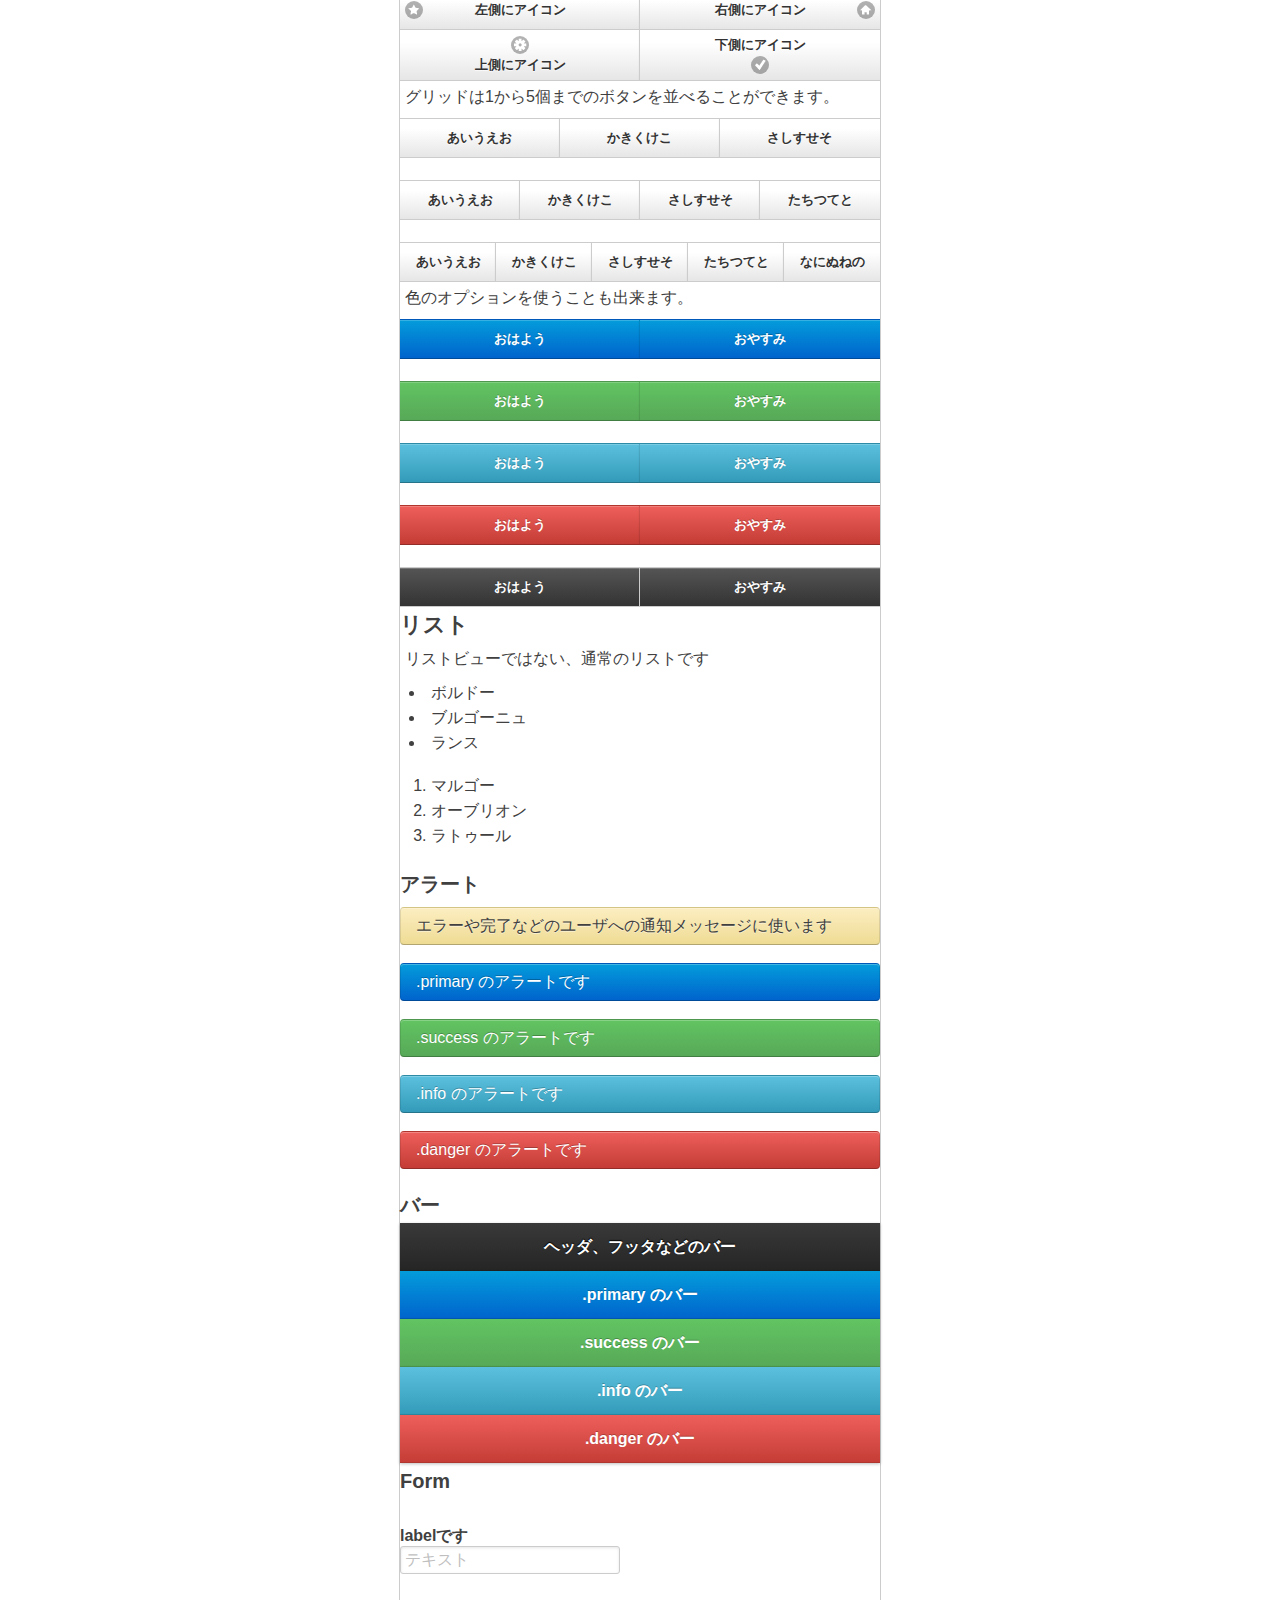
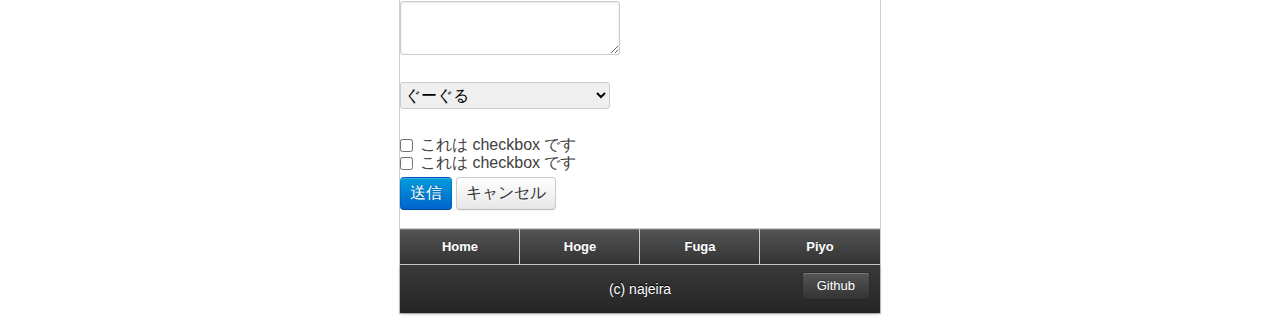
==== commit 75be53a3: "update bar color" ====
--- a/index.html
+++ b/index.html
@@ -10,7 +10,7 @@
 var _UA = navigator.userAgent;
 if (!(_UA.indexOf('iPhone') > -1 || _UA.indexOf('iPod') > -1 || _UA.indexOf('Android') > -1)) {
 	document.write('<style type="text/css">#page {');
-	document.write('width: 480px;border: 1px solid #ccc;margin: 10px auto;}</style>');
+	document.write('width: 480px;border: 1px solid #ccc;margin: 10px auto;');
 	document.write('}</style>');
 }
 })();
--- a/smartstrap.css
+++ b/smartstrap.css
@@ -1005,13 +1005,13 @@
 .bar {
 	background-color: #222;
 	background-repeat: repeat-x;
-	background-image: -moz-linear-gradient(top, #333333, #222222);
-	background-image: -ms-linear-gradient(top, #333333, #222222);
-	background-image: -webkit-gradient(linear, left top, left bottom, color-stop(0%, #333333), color-stop(100%, #222222));
-	background-image: -webkit-linear-gradient(top, #333333, #222222);
-	background-image: -o-linear-gradient(top, #333333, #222222);
-	background-image: linear-gradient(top, #333333, #222222);
-	filter: progid:DXImageTransform.Microsoft.gradient(startColorstr='#333333', endColorstr='#222222', GradientType=0);
+	background-image: -moz-linear-gradient(top, #393939, #252525);
+	background-image: -ms-linear-gradient(top, #393939, #252525);
+	background-image: -webkit-gradient(linear, left top, left bottom, color-stop(0%, #393939), color-stop(100%, #252525));
+	background-image: -webkit-linear-gradient(top, #393939, #252525);
+	background-image: -o-linear-gradient(top, #393939, #252525);
+	background-image: linear-gradient(top, #393939, #252525);
+	filter: progid:DXImageTransform.Microsoft.gradient(startColorstr='#393939', endColorstr='#252525', GradientType=0);
 	text-shadow: 0 -1px 1px #000000;
 	-webkit-box-shadow: 0 1px 3px rgba(0, 0, 0, 0.25), inset 0 -1px 0 rgba(0, 0, 0, 0.1);
 	-moz-box-shadow: 0 1px 3px rgba(0, 0, 0, 0.25), inset 0 -1px 0 rgba(0, 0, 0, 0.1);
@@ -1050,7 +1050,7 @@
 	right: 10px;
 	font-size: 13px;
 	padding: 5px 14px 6px;
-	border-color: #333333 #333333 #111111;
+	border-color: #555555 #555555 #333333;
 	border-color: rgba(0, 0, 0, 0.1) rgba(0, 0, 0, 0.1) rgba(0, 0, 0, 0.25);
 }
 .bar a.left {
@@ -1132,7 +1132,7 @@
 
 .btn-icon-top a, a.btn-icon-top {
 	text-align: center;
-	padding-top: 24px;
+	padding: 26px 0 6px 0;
 }
 .btn-icon-top .icon {
 	top: 6px;
@@ -1143,7 +1143,7 @@
 
 .btn-icon-bottom a, a.btn-icon-bottom {
 	text-align: center;
-	padding-bottom: 24px;
+	padding: 6px 0 26px 0;
 }
 a.btn-icon-bottom {
 	top: -19px;
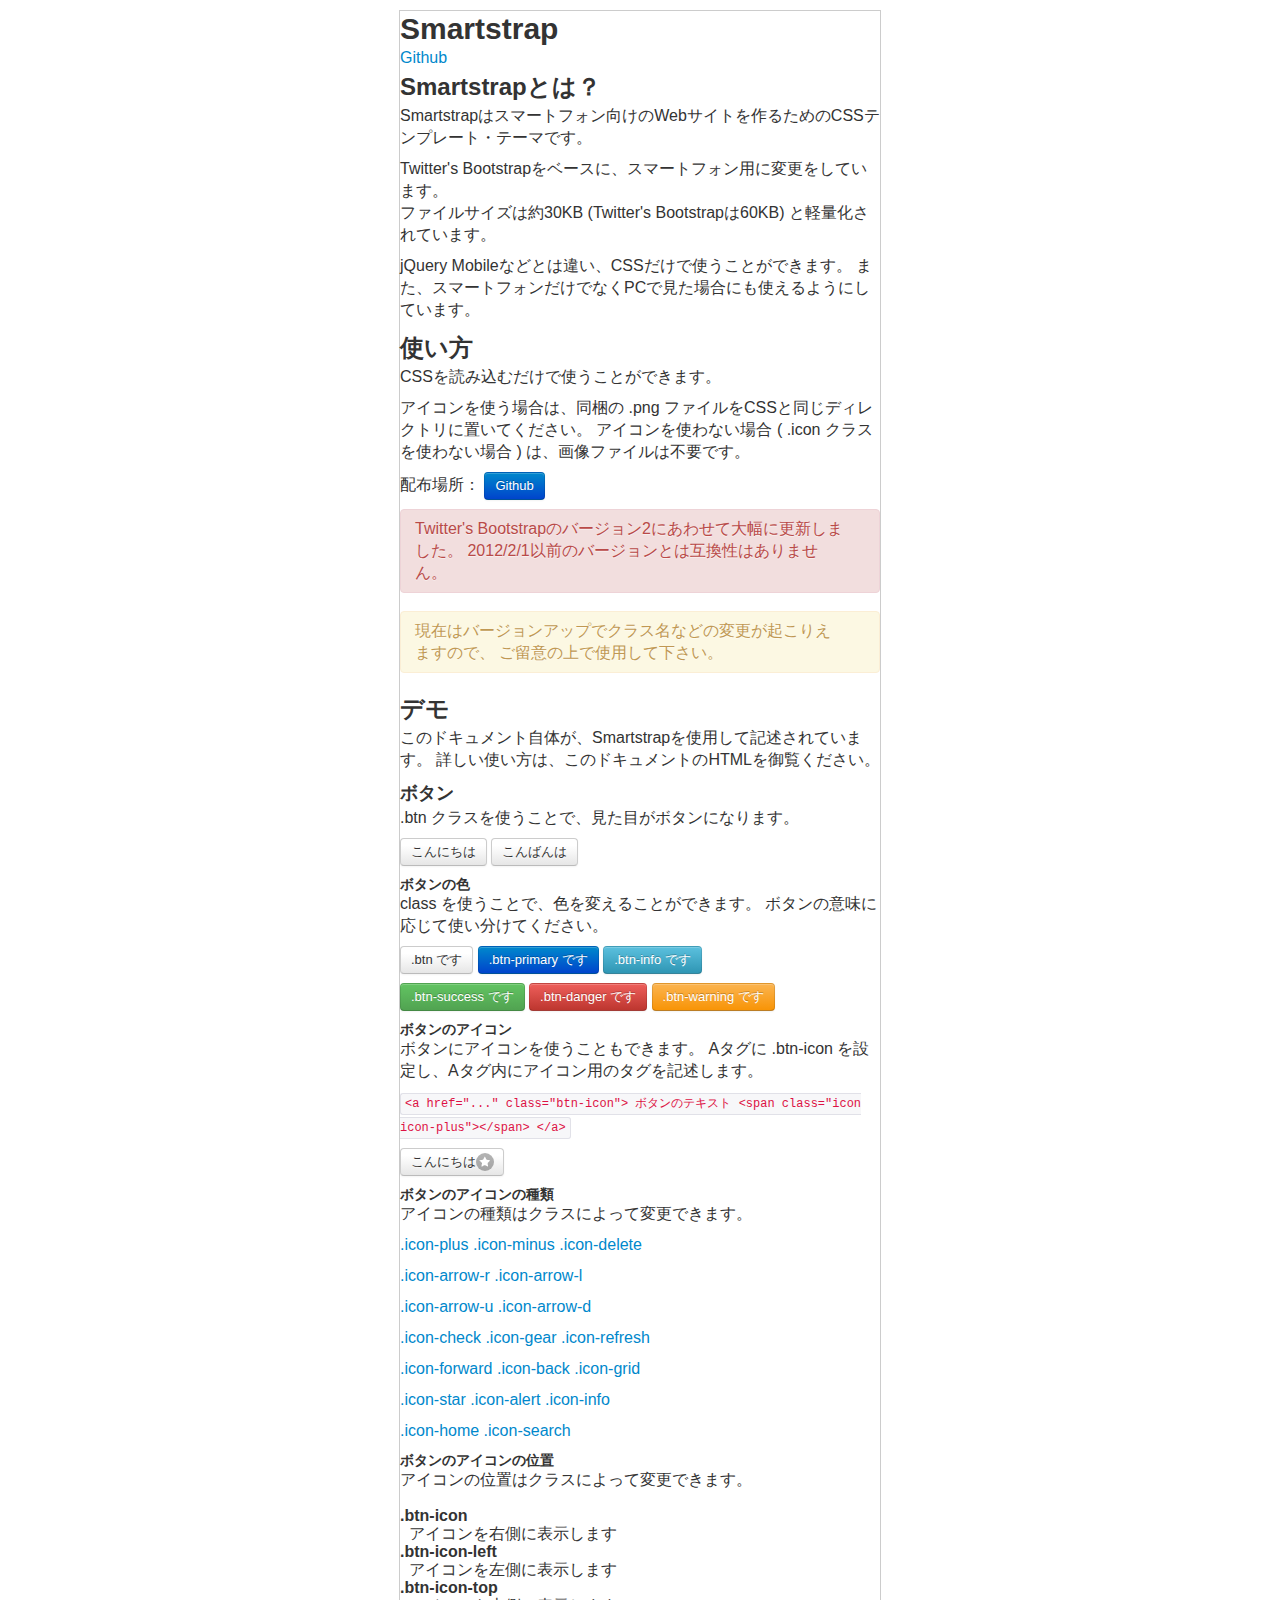
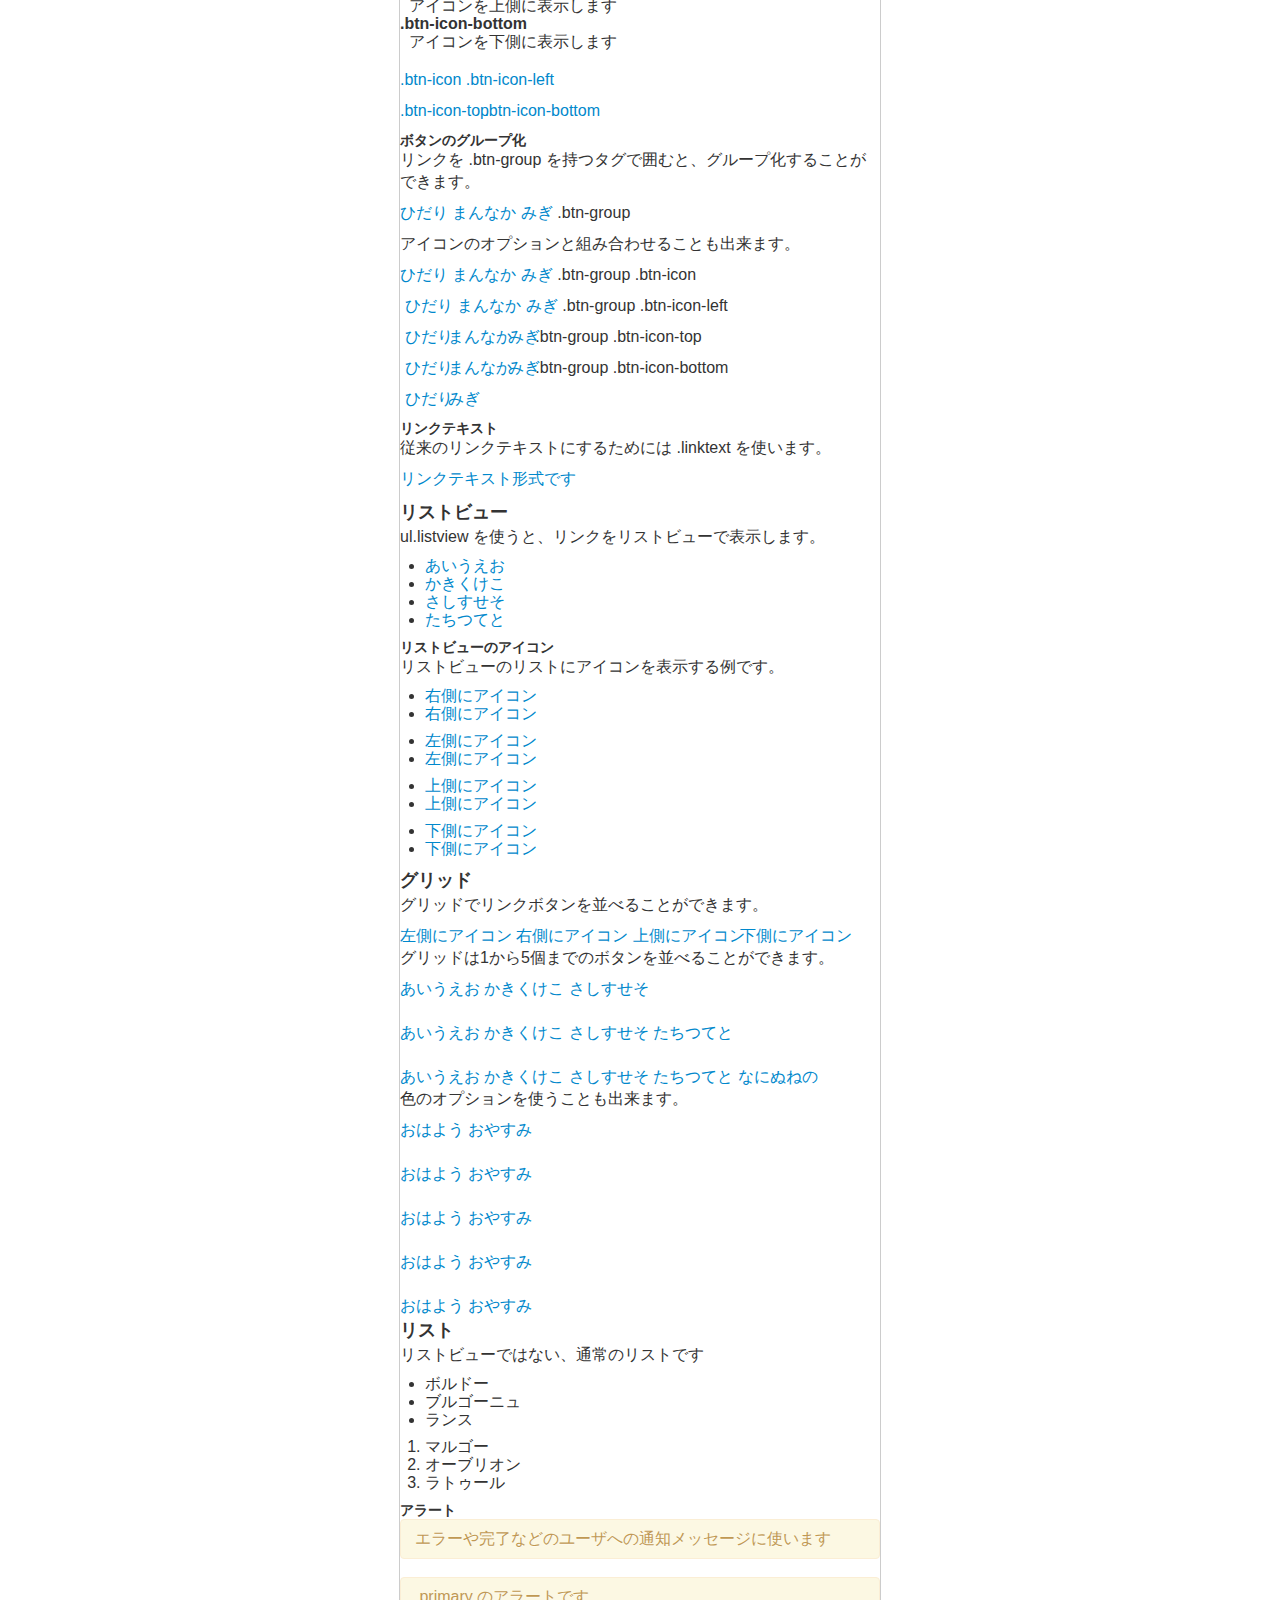
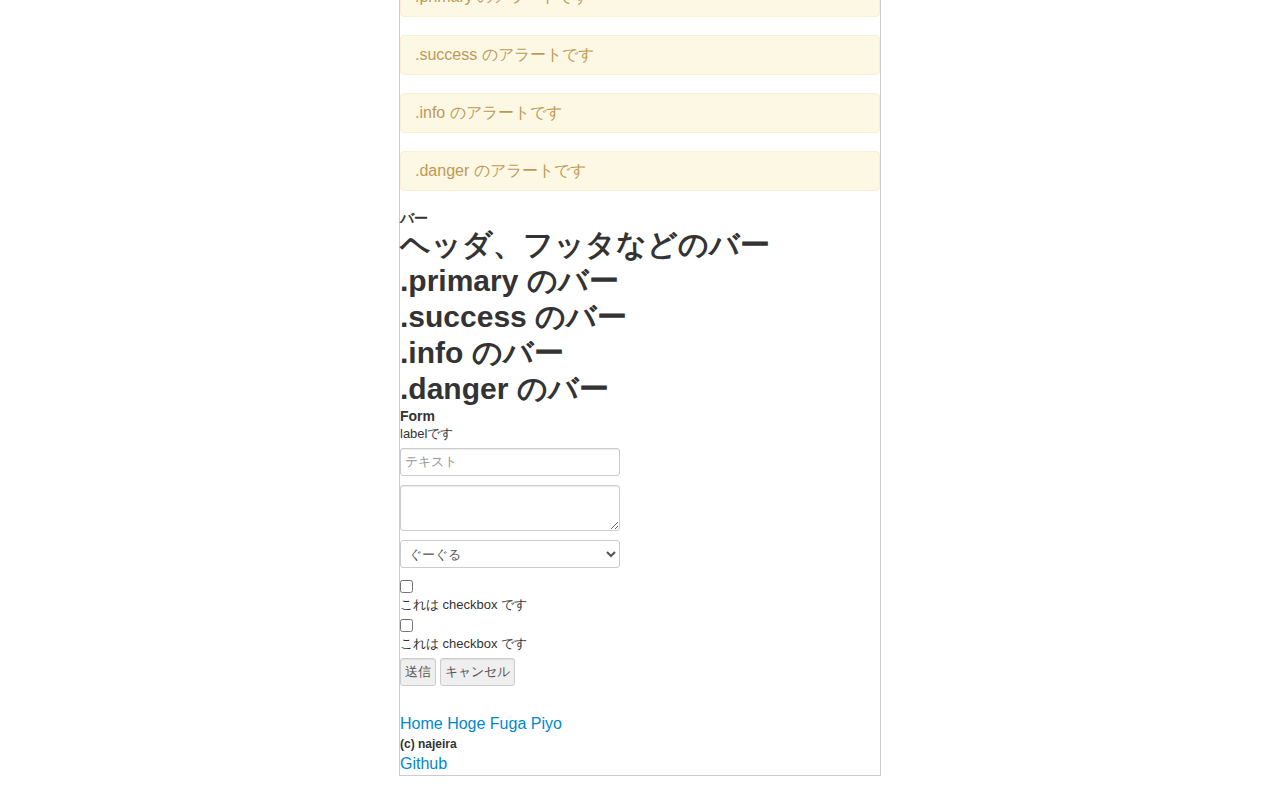
==== commit c7f0c8b2: "fix to bootstrap version 2" ====
--- a/index.html
+++ b/index.html
@@ -1,558 +1,564 @@
-<!DOCTYPE html>
-<html>
-<head>
-<meta charset="utf-8" />
-<meta name="viewport" content="width=device-width,user-scalable=yes,initial-scale=1.0,maximum-scale=3.0" />
-<title>Smartstrap</title>
-<link rel="stylesheet" href="smartstrap.css" type="text/css" />
-<script type="text/javascript">
-(function () {
-var _UA = navigator.userAgent;
-if (!(_UA.indexOf('iPhone') > -1 || _UA.indexOf('iPod') > -1 || _UA.indexOf('Android') > -1)) {
-	document.write('<style type="text/css">#page {');
-	document.write('width: 480px;border: 1px solid #ccc;margin: 10px auto;');
-	document.write('}</style>');
-}
-})();
-</script>
-</head>
-<body>
-<div id="page">
-<div id="header" class="bar">
-	<h1>Smartstrap</h1>
-	<a href="https://github.com/najeira/smartstrap" target="_blank">Github</a>
-</div>
-<div id="content">
-<h2>Smartstrapとは？</h2>
-<div>
-	<p>
-		Smartstrapはスマートフォン向けのWebサイトを作るためのCSSテンプレート・テーマです。
-	</p>
-	<p>
-		Twitter's bootstrapをベースに、スマートフォン用に変更をしています。<br />
-		ファイルサイズは約30KB (Twitter's bootstrapは47KB) と軽量化されています。
-	</p>
-	<p>
-		jQuery Mobileなどとは違い、CSSだけで使うことができます。
-		また、スマートフォンだけでなくPCで見た場合にも使えるようにしています。
-	</p>
-</div>
-
-<h2>使い方</h2>
-<div>
-	<p>
-		CSSを読み込むだけで使うことができます。
-	</p>
-	<p>
-		アイコンを使う場合は、同梱の .png ファイルをCSSと同じディレクトリに置いてください。
-		アイコンを使わない場合 ( .icon クラスを使わない場合 ) は、画像ファイルは不要です。
-	</p>
-	<p>
-		配布場所：
-		<a href="https://github.com/najeira/smartstrap" class="primary" target="_blank">Github</a>
-	</p>
-	<p class="alert-message">
-		現在はバージョンアップでクラス名などの変更が起こりえますので、
-		ご留意の上で使用して下さい。
-	</p>
-</div>
-
-<h2>デモ</h2>
-<div>
-	<p>
-		このドキュメント自体が、Smartstrapを使用して記述されています。
-		詳しい使い方は、このドキュメントのHTMLを御覧ください。
-	</p>
-</div>
-
-<h3>ボタン</h3>
-<div>
-	<p>
-		通常のリンク(Aタグ)はボタンのような見た目になります。
-	</p>
-	<p>
-		<a href="#">こんにちは</a>
-		<a href="#">こんばんは</a>
-	</p>
-</div>
-
-<h4>ボタンの色</h4>
-<div>
-	<p>
-		class を使うことで、色を変えることができます。
-		ボタンの意味に応じて使い分けてください。
-	</p>
-	<p>
-		<a href="#" class="success">.success です</a>
-		<a href="#" class="info">.info です</a>
-		<a href="#" class="primary">.primary です</a>
-	</p>
-	<p>
-		<a href="#" class="danger">.danger です</a>
-		<a href="#" class="disabled">.disabled です</a>
-	</p>
-</div>
-
-<h4>ボタンのアイコン</h4>
-<div>
-	<p>
-		ボタンにアイコンを使うこともできます。
-		Aタグに .btn-icon を設定し、Aタグ内にアイコン用のタグを記述します。<br />
-	</p>
-	<p>
-		<code>
-			&lt;a href="..." class="btn-icon"&gt;
-			ボタンのテキスト
-			&lt;span class="icon icon-plus"&gt;&lt;/span&gt;
-			&lt;/a&gt;
-		</code>
-	</p>
-	<p>
-		<a href="#" class="btn-icon">
-			こんにちは
-			<span class="icon icon-plus"></span>
-		</a>
-	</p>
-</div>
-
-<h4>ボタンのアイコンの種類</h4>
-<div>
-	<p>
-		アイコンの種類はクラスによって変更できます。
-	</p>
-	<p>
-		<a href="#" class="btn-icon-left">
-			.icon-plus<span class="icon icon-plus"><span></a>
-		<a href="#" class="btn-icon-left">
-			.icon-minus<span class="icon icon-minus"><span></a>
-		<a href="#" class="btn-icon-left">
-			.icon-delete<span class="icon icon-delete"><span></a>
-	</p>
-	<p>
-		<a href="#" class="btn-icon-left">
-			.icon-arrow-r<span class="icon icon-arrow-r"><span></a>
-		<a href="#" class="btn-icon-left">
-			.icon-arrow-l<span class="icon icon-arrow-l"><span></a>
-	</p>
-	<p>
-		<a href="#" class="btn-icon-left">
-			.icon-arrow-u<span class="icon icon-arrow-u"><span></a>
-		<a href="#" class="btn-icon-left">
-			.icon-arrow-d<span class="icon icon-arrow-d"><span></a>
-	</p>
-	<p>
-		<a href="#" class="btn-icon-left">
-			.icon-check<span class="icon icon-check"><span></a>
-		<a href="#" class="btn-icon-left">
-			.icon-gear<span class="icon icon-gear"><span></a>
-		<a href="#" class="btn-icon-left">
-			.icon-refresh<span class="icon icon-refresh"><span></a>
-	</p>
-	<p>
-		<a href="#" class="btn-icon-left">
-			.icon-forward<span class="icon icon-forward"><span></a>
-		<a href="#" class="btn-icon-left">
-			.icon-back<span class="icon icon-back"><span></a>
-		<a href="#" class="btn-icon-left">
-			.icon-grid<span class="icon icon-grid"><span></a>
-	</p>
-	<p>
-		<a href="#" class="btn-icon-left">
-			.icon-star<span class="icon icon-star"><span></a>
-		<a href="#" class="btn-icon-left">
-			.icon-alert<span class="icon icon-alert"><span></a>
-		<a href="#" class="btn-icon-left">
-			.icon-info<span class="icon icon-info"><span></a>
-	</p>
-	<p>
-		<a href="#" class="btn-icon-left">
-			.icon-home<span class="icon icon-home"><span></a>
-		<a href="#" class="btn-icon-left">
-			.icon-search<span class="icon icon-search"><span></a>
-	</p>
-</div>
-
-<h4>ボタンのアイコンの位置</h4>
-<div>
-	<p>
-		アイコンの位置はクラスによって変更できます。
-		<dl>
-			<dt>.btn-icon</dt>
-			<dd>アイコンを右側に表示します</dd>
-			<dt>.btn-icon-left</dt>
-			<dd>アイコンを左側に表示します</dd>
-			<dt>.btn-icon-top</dt>
-			<dd>アイコンを上側に表示します</dd>
-			<dt>.btn-icon-bottom</dt>
-			<dd>アイコンを下側に表示します</dd>
-		</dl>
-	</p>
-	<p>
-		<a href="#" class="btn-icon">
-			.btn-icon
-			<span class="icon icon-home"></span>
-		</a>
-		<a href="#" class="btn-icon-left">
-			.btn-icon-left
-			<span class="icon icon-star"></span>
-		</a>
-	</p>
-	<p>
-		<a href="#" class="btn-icon-top">
-			.btn-icon-top
-			<span class="icon icon-gear"></span>
-		</a>
-		<a href="#" class="btn-icon-bottom">
-			.btn-icon-bottom
-			<span class="icon icon-check"></span>
-		</a>
-	</p>
-</div>
-
-<h4>ボタンのグループ化</h4>
-<div>
-	<p>
-		リンクを .btn-group を持つタグで囲むと、グループ化することができます。
-	</p>
-	<p class="btn-group">
-		<a href="#">ひだり</a>
-		<a href="#">まんなか</a>
-		<a href="#">みぎ</a>
-		.btn-group
-	</p>
-	<p>
-		アイコンのオプションと組み合わせることも出来ます。
-	</p>
-	<p class="btn-group btn-icon">
-		<a href="#">
-			ひだり
-			<span class="icon icon-arrow-r"></span>
-		</a>
-		<a href="#">
-			まんなか
-			<span class="icon icon-arrow-r"></span>
-		</a>
-		<a href="#">
-			みぎ
-			<span class="icon icon-arrow-r"></span>
-		</a>
-		.btn-group .btn-icon
-	</p>
-	<p class="btn-group btn-icon-left">
-		<a href="#">
-			ひだり
-			<span class="icon icon-arrow-l"></span>
-		</a>
-		<a href="#">
-			まんなか
-			<span class="icon icon-arrow-l"></span>
-		</a>
-		<a href="#">
-			みぎ
-			<span class="icon icon-arrow-l"></span>
-		</a>
-		.btn-group .btn-icon-left
-	</p>
-	<p class="btn-group btn-icon-top">
-		<a href="#">
-			ひだり
-			<span class="icon icon-arrow-u"></span>
-		</a>
-		<a href="#">
-			まんなか
-			<span class="icon icon-arrow-u"></span>
-		</a>
-		<a href="#">
-			みぎ
-			<span class="icon icon-arrow-u"></span>
-		</a>
-		.btn-group .btn-icon-top
-	</p>
-	<p class="btn-group btn-icon-bottom">
-		<a href="#">
-			ひだり
-			<span class="icon icon-arrow-d"></span>
-		</a>
-		<a href="#">
-			まんなか
-			<span class="icon icon-arrow-d"></span>
-		</a>
-		<a href="#">
-			みぎ
-			<span class="icon icon-arrow-d"></span>
-		</a>
-		.btn-group .btn-icon-bottom
-	</p>
-	<p class="btn-group">
-		<a href="#" class="btn-icon-top">
-			ひだり
-			<span class="icon icon-arrow-u"></span>
-		</a>
-		<a href="#" class="btn-icon-bottom">
-			みぎ
-			<span class="icon icon-arrow-d"></span>
-		</a>
-	</p>
-</div>
-
-<h4>リンクテキスト</h4>
-<div>
-	<p>
-		従来のリンクテキストにするためには .linktext を使います。
-	</p>
-	<p>
-		<a href="#" class="linktext">リンクテキスト形式です</a>
-	</p>
-</div>
-
-<h3>リストビュー</h3>
-<div>
-	<p>
-		ul.listview を使うと、リンクをリストビューで表示します。
-	</p>
-	<ul class="listview">
-		<li>
-			<a href="#">あいうえお</a>
-		</li>
-		<li>
-			<a href="#">かきくけこ</a>
-		</li>
-		<li>
-			<a href="#">さしすせそ</a>
-		</li>
-		<li>
-			<a href="#">たちつてと</a>
-		</li>
-	</ul>
-</div>
-
-<h4>リストビューのアイコン</h4>
-<div>
-	<p>
-		リストビューのリストにアイコンを表示する例です。
-	</p>
-	<ul class="listview btn-icon">
-		<li>
-			<a href="#">
-				右側にアイコン
-				<span class="icon icon-home"></span>
-			</a>
-		</li>
-		<li>
-			<a href="#">
-				右側にアイコン
-				<span class="icon icon-star"></span>
-			</a>
-		</li>
-	</ul>
-	<ul class="listview btn-icon-left">
-		<li>
-			<a href="#">
-				左側にアイコン
-				<span class="icon icon-star"></span>
-			</a>
-		</li>
-		<li>
-			<a href="#">
-				左側にアイコン
-				<span class="icon icon-gear"></span>
-			</a>
-		</li>
-	</ul>
-	<ul class="listview btn-icon-top icon-gear">
-		<li>
-			<a href="#">
-				上側にアイコン
-				<span class="icon"></span>
-			</a>
-		</li>
-		<li>
-			<a href="#">
-				上側にアイコン
-				<span class="icon"></span>
-			</a>
-		</li>
-	</ul>
-	<ul class="listview btn-icon-bottom">
-		<li>
-			<a href="#">
-				下側にアイコン
-				<span class="icon icon-check"></span>
-			</a>
-		</li>
-		<li>
-			<a href="#">
-				下側にアイコン
-				<span class="icon icon-info"></span>
-			</a>
-		</li>
-	</ul>
-</div>
-
-<h3>グリッド</h3>
-<div>
-	<p>
-		グリッドでリンクボタンを並べることができます。
-	</p>
-	<div class="grid grid-2">
-		<a href="#" class="btn-icon-left">
-			左側にアイコン
-			<span class="icon icon-star"></span>
-		</a>
-		<a href="#" class="btn-icon">
-			右側にアイコン
-			<span class="icon icon-home"></span>
-		</a>
-		<a href="#" class="btn-icon-top">
-			上側にアイコン
-			<span class="icon icon-gear"></span>
-		</a>
-		<a href="#" class="btn-icon-bottom">
-			下側にアイコン
-			<span class="icon icon-check"></span>
-		</a>
-	</div>
-	<p>
-		グリッドは1から5個までのボタンを並べることができます。
-	</p>
-	<div class="grid grid-3">
-		<a href="#">あいうえお</a>
-		<a href="#">かきくけこ</a>
-		<a href="#">さしすせそ</a>
-	</div>
-	<br />
-	<div class="grid grid-4">
-		<a href="#">あいうえお</a>
-		<a href="#">かきくけこ</a>
-		<a href="#">さしすせそ</a>
-		<a href="#">たちつてと</a>
-	</div>
-	<br />
-	<div class="grid grid-5">
-		<a href="#">あいうえお</a>
-		<a href="#">かきくけこ</a>
-		<a href="#">さしすせそ</a>
-		<a href="#">たちつてと</a>
-		<a href="#">なにぬねの</a>
-	</div>
-	<p>
-		色のオプションを使うことも出来ます。
-	</p>
-	<div class="grid grid-2 primary">
-		<a href="#">おはよう</a>
-		<a href="#">おやすみ</a>
-	</div>
-	<br />
-	<div class="grid grid-2 success">
-		<a href="#">おはよう</a>
-		<a href="#">おやすみ</a>
-	</div>
-	<br />
-	<div class="grid grid-2 info">
-		<a href="#">おはよう</a>
-		<a href="#">おやすみ</a>
-	</div>
-	<br />
-	<div class="grid grid-2 danger">
-		<a href="#">おはよう</a>
-		<a href="#">おやすみ</a>
-	</div>
-	<br />
-	<div class="grid grid-2 menu">
-		<a href="#">おはよう</a>
-		<a href="#">おやすみ</a>
-	</div>
-</div>
-
-<h3>リスト</h3>
-<div>
-	<p>
-		リストビューではない、通常のリストです
-	</p>
-	<ul>
-		<li>ボルドー</li>
-		<li>ブルゴーニュ</li>
-		<li>ランス</li>
-	</ul>
-	<ol>
-		<li>マルゴー</li>
-		<li>オーブリオン</li>
-		<li>ラトゥール</li>
-	</ol>
-</div>
-
-<h4>アラート</h4>
-<div>
-	<p class="alert-message">
-		エラーや完了などのユーザへの通知メッセージに使います
-	</p>
-	<p class="alert-message primary">.primary のアラートです</p>
-	<p class="alert-message success">.success のアラートです</p>
-	<p class="alert-message info">.info のアラートです</p>
-	<p class="alert-message danger">.danger のアラートです</p>
-</div>
-
-<h4>バー</h4>
-<div>
-	<div class="bar">
-		<h1>ヘッダ、フッタなどのバー</h1>
-	</div>
-	<div class="bar primary">
-		<h1>.primary のバー</h1>
-	</div>
-	<div class="bar success">
-		<h1>.success のバー</h1>
-	</div>
-	<div class="bar info">
-		<h1>.info のバー</h1>
-	</div>
-	<div class="bar danger">
-		<h1>.danger のバー</h1>
-	</div>
-</div>
-
-<h4>Form</h4>
-<div>
-	<form>
-		<fieldset>
-			<label>labelです</label>
-			<input type="text" placeholder="テキスト" />
-		</fieldset>
-		<fieldset>
-			<textarea></textarea>
-		</fieldset>
-		<fieldset>
-			<select>
-				<option>ぐーぐる</option>
-				<option>やふー</option>
-				<option>まいくろそふと</option>
-			</select>
-		</fieldset>
-		<fieldset class="inputs-list">
-			<label>
-				<input type="checkbox" />これは checkbox です
-			</label>
-			<label>
-				<input type="checkbox" />これは checkbox です
-			</label>
-		</fieldset>
-		<input type="submit" value="送信" class="primary" />
-		<input type="reset" value="キャンセル" />
-	</form>
-</div>
-</div>
-<div id="footer">
-	<div class="grid grid-4 menu">
-		<a href="#">Home</a>
-		<a href="#">Hoge</a>
-		<a href="#">Fuga</a>
-		<a href="#">Piyo</a>
-	</div>
-	<div class="bar">
-		<h5>(c) najeira</h5>
-		<a href="https://github.com/najeira/smartstrap" target="_blank">Github</a>
-	</div>
-</div>
-</div>
-</body>
-</html>
+<!DOCTYPE html>
+<html>
+<head>
+<meta charset="utf-8" />
+<meta name="viewport" content="width=device-width,user-scalable=yes,initial-scale=1.0,maximum-scale=3.0" />
+<title>Smartstrap</title>
+<link rel="stylesheet" href="smartstrap2.css" type="text/css" />
+<script type="text/javascript">
+(function () {
+var _UA = navigator.userAgent;
+if (!(_UA.indexOf('iPhone') > -1 || _UA.indexOf('iPod') > -1 || _UA.indexOf('Android') > -1)) {
+	document.write('<style type="text/css">#page {');
+	document.write('width: 480px;border: 1px solid #ccc;margin: 10px auto;');
+	document.write('}</style>');
+}
+})();
+</script>
+</head>
+<body>
+<div id="page">
+<div id="header" class="bar">
+	<h1>Smartstrap</h1>
+	<a href="https://github.com/najeira/smartstrap" target="_blank">Github</a>
+</div>
+<div id="content">
+<h2>Smartstrapとは？</h2>
+<div>
+	<p>
+		Smartstrapはスマートフォン向けのWebサイトを作るためのCSSテンプレート・テーマです。
+	</p>
+	<p>
+		Twitter's Bootstrapをベースに、スマートフォン用に変更をしています。<br />
+		ファイルサイズは約30KB (Twitter's Bootstrapは60KB) と軽量化されています。
+	</p>
+	<p>
+		jQuery Mobileなどとは違い、CSSだけで使うことができます。
+		また、スマートフォンだけでなくPCで見た場合にも使えるようにしています。
+	</p>
+</div>
+
+<h2>使い方</h2>
+<div>
+	<p>
+		CSSを読み込むだけで使うことができます。
+	</p>
+	<p>
+		アイコンを使う場合は、同梱の .png ファイルをCSSと同じディレクトリに置いてください。
+		アイコンを使わない場合 ( .icon クラスを使わない場合 ) は、画像ファイルは不要です。
+	</p>
+	<p>
+		配布場所：
+		<a href="https://github.com/najeira/smartstrap"
+			class="btn btn-primary" target="_blank">Github</a>
+	</p>
+	<p class="alert alert-error">
+		Twitter's Bootstrapのバージョン2にあわせて大幅に更新しました。
+		2012/2/1以前のバージョンとは互換性はありません。
+	</p>
+	<p class="alert">
+		現在はバージョンアップでクラス名などの変更が起こりえますので、
+		ご留意の上で使用して下さい。
+	</p>
+</div>
+
+<h2>デモ</h2>
+<div>
+	<p>
+		このドキュメント自体が、Smartstrapを使用して記述されています。
+		詳しい使い方は、このドキュメントのHTMLを御覧ください。
+	</p>
+</div>
+
+<h3>ボタン</h3>
+<div>
+	<p>
+		.btn クラスを使うことで、見た目がボタンになります。
+	</p>
+	<p>
+		<a href="#" class="btn">こんにちは</a>
+		<a href="#" class="btn">こんばんは</a>
+	</p>
+</div>
+
+<h4>ボタンの色</h4>
+<div>
+	<p>
+		class を使うことで、色を変えることができます。
+		ボタンの意味に応じて使い分けてください。
+	</p>
+	<p>
+		<a href="#" class="btn">.btn です</a>
+		<a href="#" class="btn btn-primary">.btn-primary です</a>
+		<a href="#" class="btn btn-info">.btn-info です</a>
+	</p>
+	<p>
+		<a href="#" class="btn btn-success">.btn-success です</a>
+		<a href="#" class="btn btn-danger">.btn-danger です</a>
+		<a href="#" class="btn btn-warning">.btn-warning です</a>
+	</p>
+</div>
+
+<h4>ボタンのアイコン</h4>
+<div>
+	<p>
+		ボタンにアイコンを使うこともできます。
+		Aタグに .btn-icon を設定し、Aタグ内にアイコン用のタグを記述します。<br />
+	</p>
+	<p>
+		<code>
+			&lt;a href="..." class="btn-icon"&gt;
+			ボタンのテキスト
+			&lt;span class="icon icon-plus"&gt;&lt;/span&gt;
+			&lt;/a&gt;
+		</code>
+	</p>
+	<p>
+		<a href="#" class="btn btn-icon-right">
+			こんにちは
+			<span class="icon-star"></span>
+		</a>
+	</p>
+</div>
+
+<h4>ボタンのアイコンの種類</h4>
+<div>
+	<p>
+		アイコンの種類はクラスによって変更できます。
+	</p>
+	<p>
+		<a href="#" class="btn-icon-left">
+			.icon-plus<span class="icon icon-plus"><span></a>
+		<a href="#" class="btn-icon-left">
+			.icon-minus<span class="icon icon-minus"><span></a>
+		<a href="#" class="btn-icon-left">
+			.icon-delete<span class="icon icon-delete"><span></a>
+	</p>
+	<p>
+		<a href="#" class="btn-icon-left">
+			.icon-arrow-r<span class="icon icon-arrow-r"><span></a>
+		<a href="#" class="btn-icon-left">
+			.icon-arrow-l<span class="icon icon-arrow-l"><span></a>
+	</p>
+	<p>
+		<a href="#" class="btn-icon-left">
+			.icon-arrow-u<span class="icon icon-arrow-u"><span></a>
+		<a href="#" class="btn-icon-left">
+			.icon-arrow-d<span class="icon icon-arrow-d"><span></a>
+	</p>
+	<p>
+		<a href="#" class="btn-icon-left">
+			.icon-check<span class="icon icon-check"><span></a>
+		<a href="#" class="btn-icon-left">
+			.icon-gear<span class="icon icon-gear"><span></a>
+		<a href="#" class="btn-icon-left">
+			.icon-refresh<span class="icon icon-refresh"><span></a>
+	</p>
+	<p>
+		<a href="#" class="btn-icon-left">
+			.icon-forward<span class="icon icon-forward"><span></a>
+		<a href="#" class="btn-icon-left">
+			.icon-back<span class="icon icon-back"><span></a>
+		<a href="#" class="btn-icon-left">
+			.icon-grid<span class="icon icon-grid"><span></a>
+	</p>
+	<p>
+		<a href="#" class="btn-icon-left">
+			.icon-star<span class="icon icon-star"><span></a>
+		<a href="#" class="btn-icon-left">
+			.icon-alert<span class="icon icon-alert"><span></a>
+		<a href="#" class="btn-icon-left">
+			.icon-info<span class="icon icon-info"><span></a>
+	</p>
+	<p>
+		<a href="#" class="btn-icon-left">
+			.icon-home<span class="icon icon-home"><span></a>
+		<a href="#" class="btn-icon-left">
+			.icon-search<span class="icon icon-search"><span></a>
+	</p>
+</div>
+
+<h4>ボタンのアイコンの位置</h4>
+<div>
+	<p>
+		アイコンの位置はクラスによって変更できます。
+		<dl>
+			<dt>.btn-icon</dt>
+			<dd>アイコンを右側に表示します</dd>
+			<dt>.btn-icon-left</dt>
+			<dd>アイコンを左側に表示します</dd>
+			<dt>.btn-icon-top</dt>
+			<dd>アイコンを上側に表示します</dd>
+			<dt>.btn-icon-bottom</dt>
+			<dd>アイコンを下側に表示します</dd>
+		</dl>
+	</p>
+	<p>
+		<a href="#" class="btn-icon">
+			.btn-icon
+			<span class="icon icon-home"></span>
+		</a>
+		<a href="#" class="btn-icon-left">
+			.btn-icon-left
+			<span class="icon icon-star"></span>
+		</a>
+	</p>
+	<p>
+		<a href="#" class="btn-icon-top">
+			.btn-icon-top
+			<span class="icon icon-gear"></span>
+		</a>
+		<a href="#" class="btn-icon-bottom">
+			.btn-icon-bottom
+			<span class="icon icon-check"></span>
+		</a>
+	</p>
+</div>
+
+<h4>ボタンのグループ化</h4>
+<div>
+	<p>
+		リンクを .btn-group を持つタグで囲むと、グループ化することができます。
+	</p>
+	<p class="btn-group">
+		<a href="#">ひだり</a>
+		<a href="#">まんなか</a>
+		<a href="#">みぎ</a>
+		.btn-group
+	</p>
+	<p>
+		アイコンのオプションと組み合わせることも出来ます。
+	</p>
+	<p class="btn-group btn-icon">
+		<a href="#">
+			ひだり
+			<span class="icon icon-arrow-r"></span>
+		</a>
+		<a href="#">
+			まんなか
+			<span class="icon icon-arrow-r"></span>
+		</a>
+		<a href="#">
+			みぎ
+			<span class="icon icon-arrow-r"></span>
+		</a>
+		.btn-group .btn-icon
+	</p>
+	<p class="btn-group btn-icon-left">
+		<a href="#">
+			ひだり
+			<span class="icon icon-arrow-l"></span>
+		</a>
+		<a href="#">
+			まんなか
+			<span class="icon icon-arrow-l"></span>
+		</a>
+		<a href="#">
+			みぎ
+			<span class="icon icon-arrow-l"></span>
+		</a>
+		.btn-group .btn-icon-left
+	</p>
+	<p class="btn-group btn-icon-top">
+		<a href="#">
+			ひだり
+			<span class="icon icon-arrow-u"></span>
+		</a>
+		<a href="#">
+			まんなか
+			<span class="icon icon-arrow-u"></span>
+		</a>
+		<a href="#">
+			みぎ
+			<span class="icon icon-arrow-u"></span>
+		</a>
+		.btn-group .btn-icon-top
+	</p>
+	<p class="btn-group btn-icon-bottom">
+		<a href="#">
+			ひだり
+			<span class="icon icon-arrow-d"></span>
+		</a>
+		<a href="#">
+			まんなか
+			<span class="icon icon-arrow-d"></span>
+		</a>
+		<a href="#">
+			みぎ
+			<span class="icon icon-arrow-d"></span>
+		</a>
+		.btn-group .btn-icon-bottom
+	</p>
+	<p class="btn-group">
+		<a href="#" class="btn-icon-top">
+			ひだり
+			<span class="icon icon-arrow-u"></span>
+		</a>
+		<a href="#" class="btn-icon-bottom">
+			みぎ
+			<span class="icon icon-arrow-d"></span>
+		</a>
+	</p>
+</div>
+
+<h4>リンクテキスト</h4>
+<div>
+	<p>
+		従来のリンクテキストにするためには .linktext を使います。
+	</p>
+	<p>
+		<a href="#" class="linktext">リンクテキスト形式です</a>
+	</p>
+</div>
+
+<h3>リストビュー</h3>
+<div>
+	<p>
+		ul.listview を使うと、リンクをリストビューで表示します。
+	</p>
+	<ul class="listview">
+		<li>
+			<a href="#">あいうえお</a>
+		</li>
+		<li>
+			<a href="#">かきくけこ</a>
+		</li>
+		<li>
+			<a href="#">さしすせそ</a>
+		</li>
+		<li>
+			<a href="#">たちつてと</a>
+		</li>
+	</ul>
+</div>
+
+<h4>リストビューのアイコン</h4>
+<div>
+	<p>
+		リストビューのリストにアイコンを表示する例です。
+	</p>
+	<ul class="listview btn-icon">
+		<li>
+			<a href="#">
+				右側にアイコン
+				<span class="icon icon-home"></span>
+			</a>
+		</li>
+		<li>
+			<a href="#">
+				右側にアイコン
+				<span class="icon icon-star"></span>
+			</a>
+		</li>
+	</ul>
+	<ul class="listview btn-icon-left">
+		<li>
+			<a href="#">
+				左側にアイコン
+				<span class="icon icon-star"></span>
+			</a>
+		</li>
+		<li>
+			<a href="#">
+				左側にアイコン
+				<span class="icon icon-gear"></span>
+			</a>
+		</li>
+	</ul>
+	<ul class="listview btn-icon-top icon-gear">
+		<li>
+			<a href="#">
+				上側にアイコン
+				<span class="icon"></span>
+			</a>
+		</li>
+		<li>
+			<a href="#">
+				上側にアイコン
+				<span class="icon"></span>
+			</a>
+		</li>
+	</ul>
+	<ul class="listview btn-icon-bottom">
+		<li>
+			<a href="#">
+				下側にアイコン
+				<span class="icon icon-check"></span>
+			</a>
+		</li>
+		<li>
+			<a href="#">
+				下側にアイコン
+				<span class="icon icon-info"></span>
+			</a>
+		</li>
+	</ul>
+</div>
+
+<h3>グリッド</h3>
+<div>
+	<p>
+		グリッドでリンクボタンを並べることができます。
+	</p>
+	<div class="grid grid-2">
+		<a href="#" class="btn-icon-left">
+			左側にアイコン
+			<span class="icon icon-star"></span>
+		</a>
+		<a href="#" class="btn-icon">
+			右側にアイコン
+			<span class="icon icon-home"></span>
+		</a>
+		<a href="#" class="btn-icon-top">
+			上側にアイコン
+			<span class="icon icon-gear"></span>
+		</a>
+		<a href="#" class="btn-icon-bottom">
+			下側にアイコン
+			<span class="icon icon-check"></span>
+		</a>
+	</div>
+	<p>
+		グリッドは1から5個までのボタンを並べることができます。
+	</p>
+	<div class="grid grid-3">
+		<a href="#">あいうえお</a>
+		<a href="#">かきくけこ</a>
+		<a href="#">さしすせそ</a>
+	</div>
+	<br />
+	<div class="grid grid-4">
+		<a href="#">あいうえお</a>
+		<a href="#">かきくけこ</a>
+		<a href="#">さしすせそ</a>
+		<a href="#">たちつてと</a>
+	</div>
+	<br />
+	<div class="grid grid-5">
+		<a href="#">あいうえお</a>
+		<a href="#">かきくけこ</a>
+		<a href="#">さしすせそ</a>
+		<a href="#">たちつてと</a>
+		<a href="#">なにぬねの</a>
+	</div>
+	<p>
+		色のオプションを使うことも出来ます。
+	</p>
+	<div class="grid grid-2 primary">
+		<a href="#">おはよう</a>
+		<a href="#">おやすみ</a>
+	</div>
+	<br />
+	<div class="grid grid-2 success">
+		<a href="#">おはよう</a>
+		<a href="#">おやすみ</a>
+	</div>
+	<br />
+	<div class="grid grid-2 info">
+		<a href="#">おはよう</a>
+		<a href="#">おやすみ</a>
+	</div>
+	<br />
+	<div class="grid grid-2 danger">
+		<a href="#">おはよう</a>
+		<a href="#">おやすみ</a>
+	</div>
+	<br />
+	<div class="grid grid-2 menu">
+		<a href="#">おはよう</a>
+		<a href="#">おやすみ</a>
+	</div>
+</div>
+
+<h3>リスト</h3>
+<div>
+	<p>
+		リストビューではない、通常のリストです
+	</p>
+	<ul>
+		<li>ボルドー</li>
+		<li>ブルゴーニュ</li>
+		<li>ランス</li>
+	</ul>
+	<ol>
+		<li>マルゴー</li>
+		<li>オーブリオン</li>
+		<li>ラトゥール</li>
+	</ol>
+</div>
+
+<h4>アラート</h4>
+<div>
+	<p class="alert">
+		エラーや完了などのユーザへの通知メッセージに使います
+	</p>
+	<p class="alert primary">.primary のアラートです</p>
+	<p class="alert success">.success のアラートです</p>
+	<p class="alert info">.info のアラートです</p>
+	<p class="alert danger">.danger のアラートです</p>
+</div>
+
+<h4>バー</h4>
+<div>
+	<div class="bar">
+		<h1>ヘッダ、フッタなどのバー</h1>
+	</div>
+	<div class="bar primary">
+		<h1>.primary のバー</h1>
+	</div>
+	<div class="bar success">
+		<h1>.success のバー</h1>
+	</div>
+	<div class="bar info">
+		<h1>.info のバー</h1>
+	</div>
+	<div class="bar danger">
+		<h1>.danger のバー</h1>
+	</div>
+</div>
+
+<h4>Form</h4>
+<div>
+	<form>
+		<fieldset>
+			<label>labelです</label>
+			<input type="text" placeholder="テキスト" />
+		</fieldset>
+		<fieldset>
+			<textarea></textarea>
+		</fieldset>
+		<fieldset>
+			<select>
+				<option>ぐーぐる</option>
+				<option>やふー</option>
+				<option>まいくろそふと</option>
+			</select>
+		</fieldset>
+		<fieldset class="inputs-list">
+			<label>
+				<input type="checkbox" />これは checkbox です
+			</label>
+			<label>
+				<input type="checkbox" />これは checkbox です
+			</label>
+		</fieldset>
+		<input type="submit" value="送信" class="primary" />
+		<input type="reset" value="キャンセル" />
+	</form>
+</div>
+</div>
+<div id="footer">
+	<div class="grid grid-4 menu">
+		<a href="#">Home</a>
+		<a href="#">Hoge</a>
+		<a href="#">Fuga</a>
+		<a href="#">Piyo</a>
+	</div>
+	<div class="bar">
+		<h5>(c) najeira</h5>
+		<a href="https://github.com/najeira/smartstrap" target="_blank">Github</a>
+	</div>
+</div>
+</div>
+</body>
+</html>
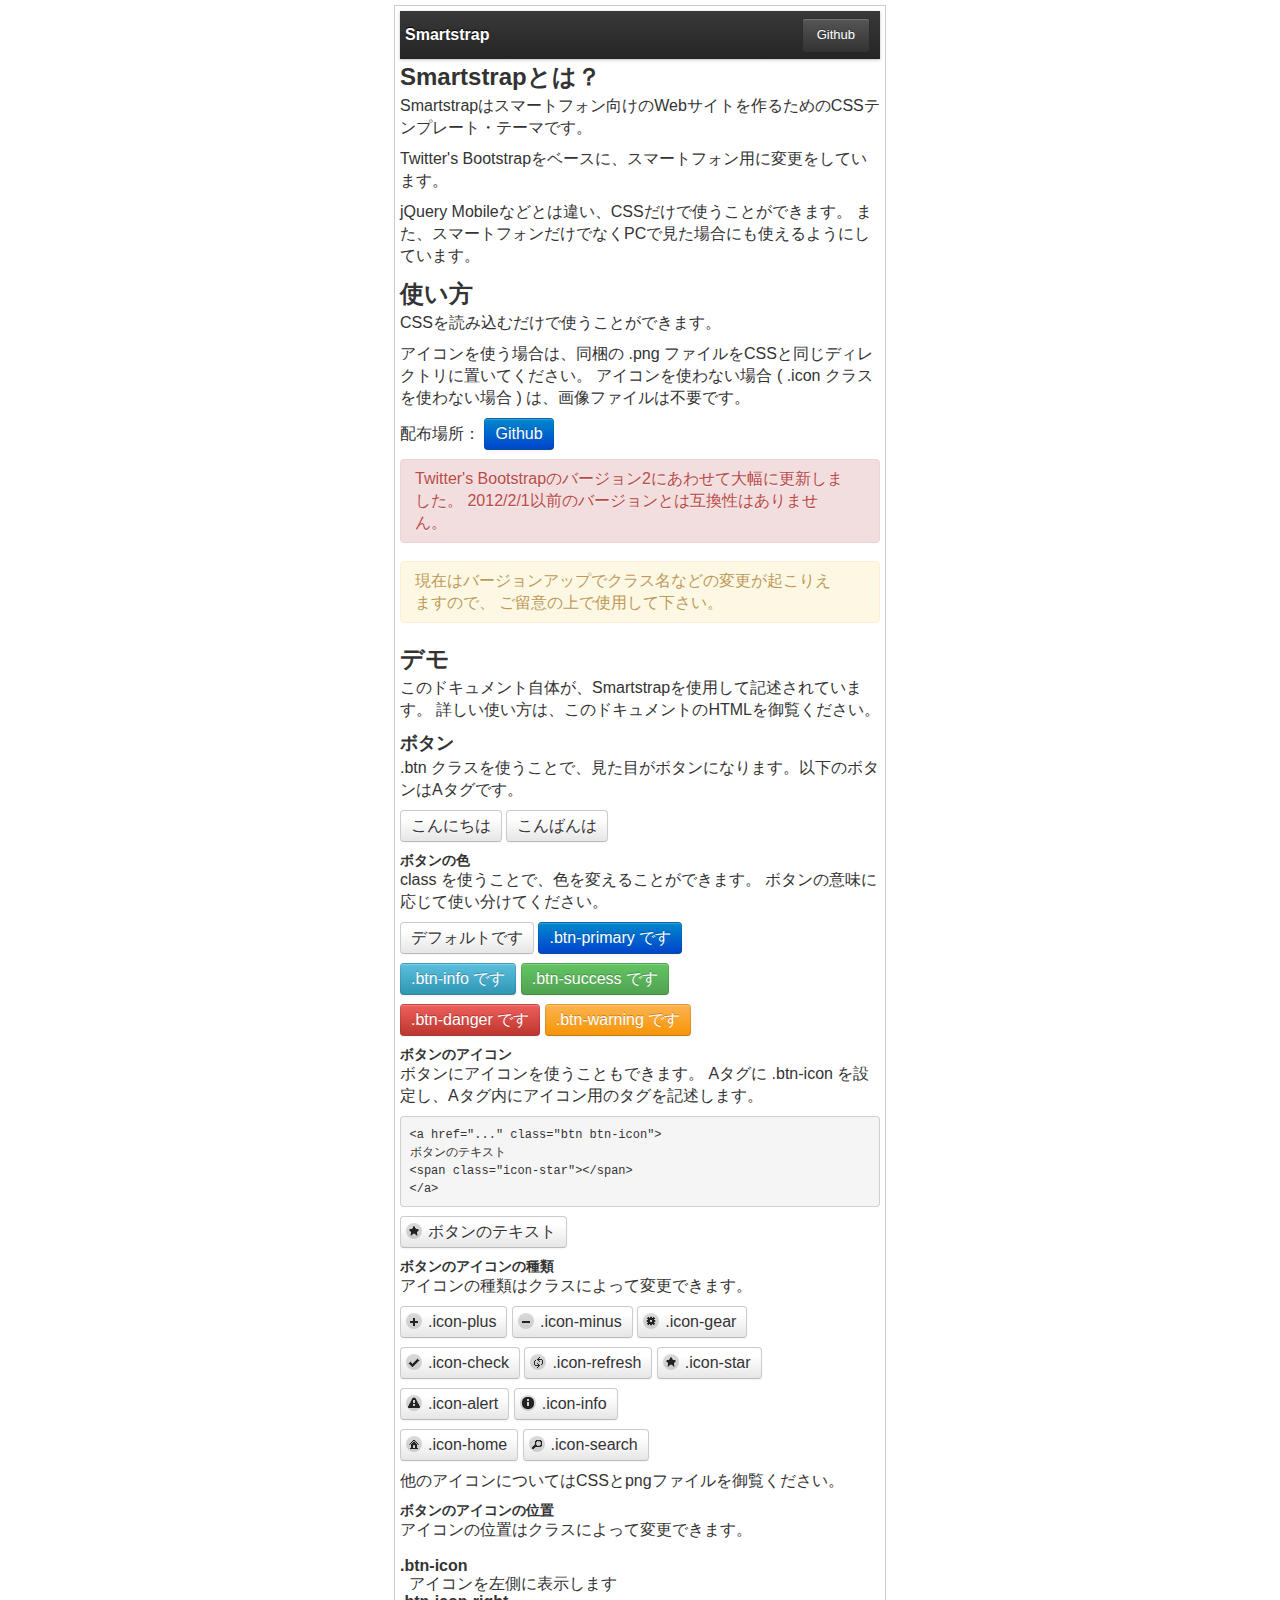
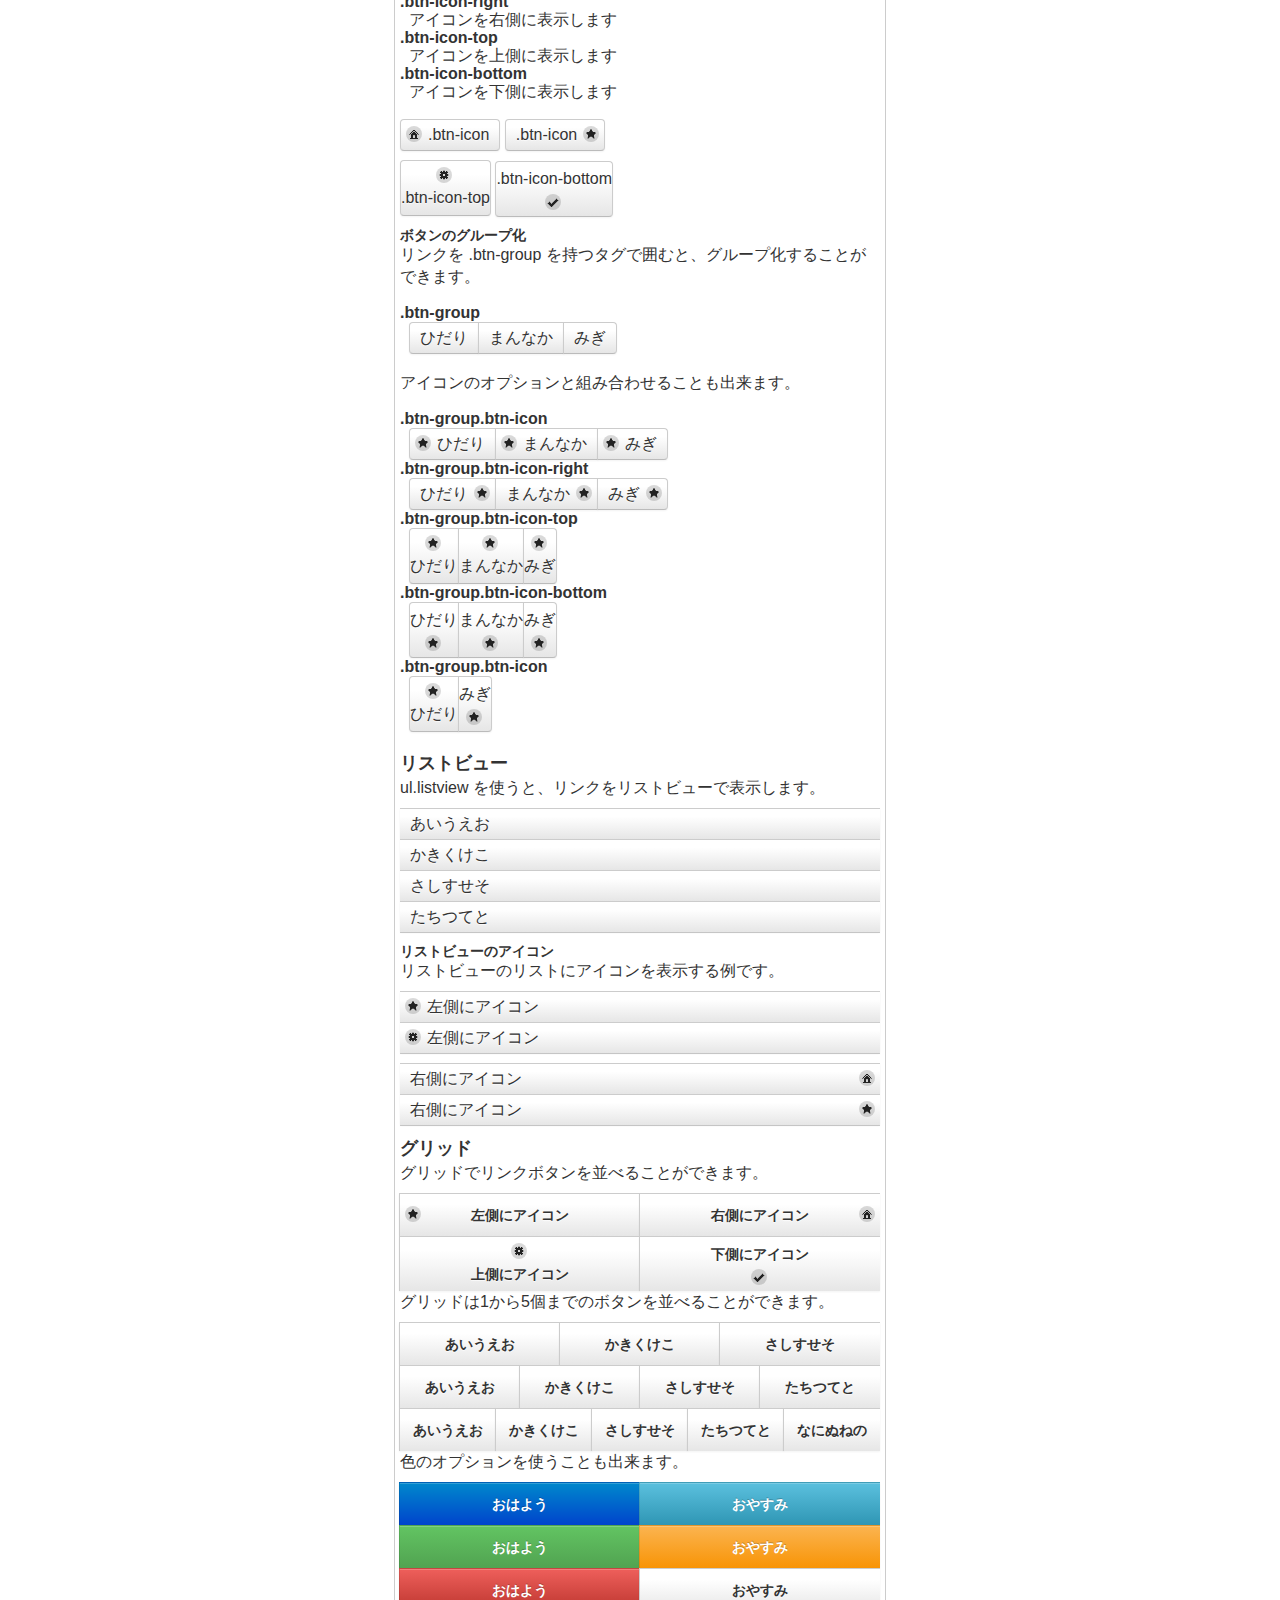
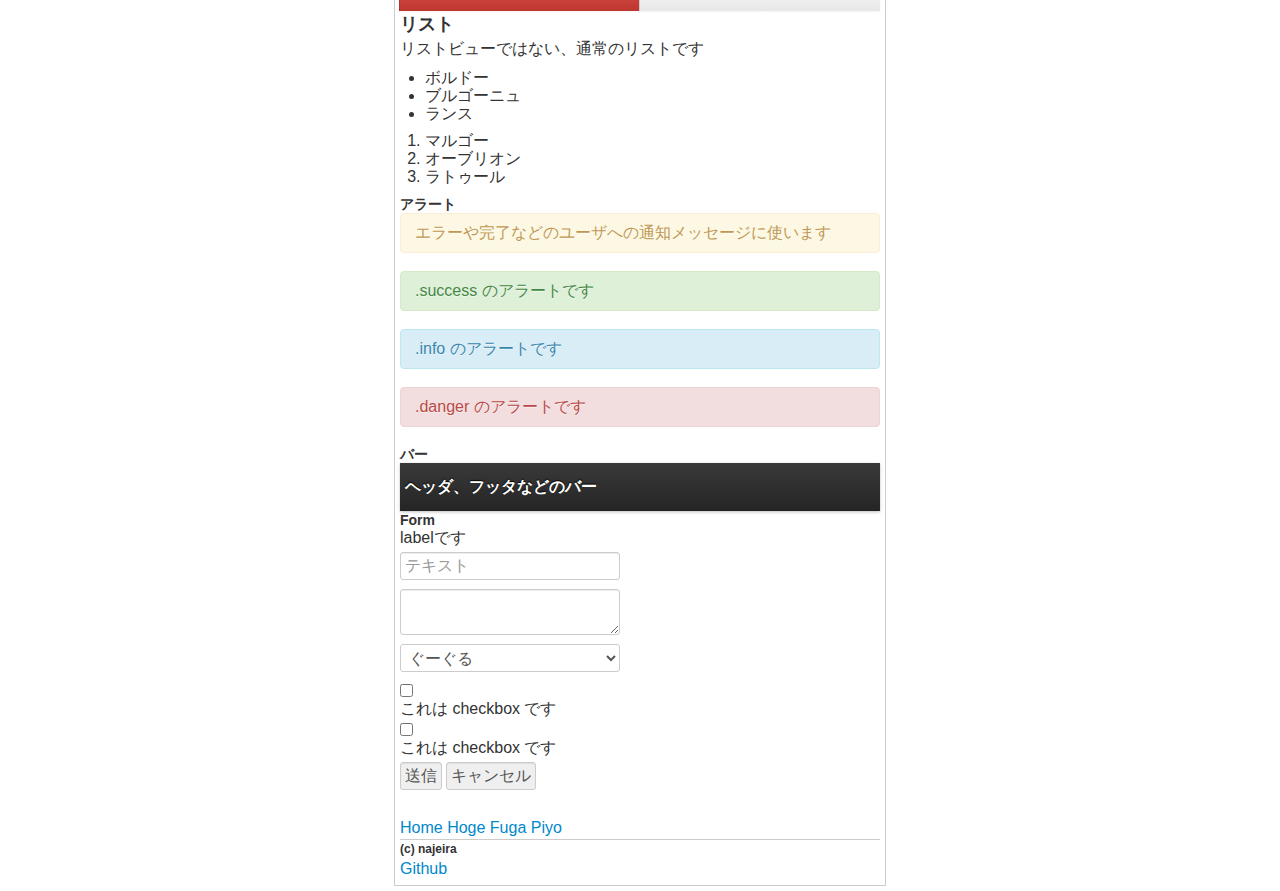
==== commit 7a85716a: "update" ====
--- a/index.html
+++ b/index.html
@@ -4,13 +4,14 @@
 <meta charset="utf-8" />
 <meta name="viewport" content="width=device-width,user-scalable=yes,initial-scale=1.0,maximum-scale=3.0" />
 <title>Smartstrap</title>
-<link rel="stylesheet" href="smartstrap2.css" type="text/css" />
+<link rel="stylesheet" href="smartstrap.css" type="text/css" />
 <script type="text/javascript">
 (function () {
-var _UA = navigator.userAgent;
-if (!(_UA.indexOf('iPhone') > -1 || _UA.indexOf('iPod') > -1 || _UA.indexOf('Android') > -1)) {
+if (!(navigator.userAgent.indexOf('iPhone') > -1 ||
+	navigator.userAgent.indexOf('iPod') > -1 ||
+	navigator.userAgent.indexOf('Android') > -1)) {
 	document.write('<style type="text/css">#page {');
-	document.write('width: 480px;border: 1px solid #ccc;margin: 10px auto;');
+	document.write('width:480px;border:1px solid #ccc;margin:5px auto;padding:5px;');
 	document.write('}</style>');
 }
 })();
@@ -18,9 +19,9 @@
 </head>
 <body>
 <div id="page">
-<div id="header" class="bar">
-	<h1>Smartstrap</h1>
-	<a href="https://github.com/najeira/smartstrap" target="_blank">Github</a>
+<div id="header" class="navbar">
+	<h1><a href="#">Smartstrap</a></h1>
+	<a href="https://github.com/najeira/smartstrap" class="btn" target="_blank">Github</a>
 </div>
 <div id="content">
 <h2>Smartstrapとは？</h2>
@@ -30,7 +31,6 @@
 	</p>
 	<p>
 		Twitter's Bootstrapをベースに、スマートフォン用に変更をしています。<br />
-		ファイルサイズは約30KB (Twitter's Bootstrapは60KB) と軽量化されています。
 	</p>
 	<p>
 		jQuery Mobileなどとは違い、CSSだけで使うことができます。
@@ -73,7 +73,7 @@
 <h3>ボタン</h3>
 <div>
 	<p>
-		.btn クラスを使うことで、見た目がボタンになります。
+		.btn クラスを使うことで、見た目がボタンになります。以下のボタンはAタグです。
 	</p>
 	<p>
 		<a href="#" class="btn">こんにちは</a>
@@ -88,12 +88,14 @@
 		ボタンの意味に応じて使い分けてください。
 	</p>
 	<p>
-		<a href="#" class="btn">.btn です</a>
+		<a href="#" class="btn">デフォルトです</a>
 		<a href="#" class="btn btn-primary">.btn-primary です</a>
+	</p>
+	<p>
 		<a href="#" class="btn btn-info">.btn-info です</a>
-	</p>
-	<p>
 		<a href="#" class="btn btn-success">.btn-success です</a>
+	</p>
+	<p>
 		<a href="#" class="btn btn-danger">.btn-danger です</a>
 		<a href="#" class="btn btn-warning">.btn-warning です</a>
 	</p>
@@ -106,16 +108,14 @@
 		Aタグに .btn-icon を設定し、Aタグ内にアイコン用のタグを記述します。<br />
 	</p>
 	<p>
-		<code>
-			&lt;a href="..." class="btn-icon"&gt;
+		<pre>&lt;a href="..." class="btn btn-icon"&gt;
+ボタンのテキスト
+&lt;span class="icon-star"&gt;&lt;/span&gt;
+&lt;/a&gt;</pre>
+	</p>
+	<p>
+		<a href="#" class="btn btn-icon">
 			ボタンのテキスト
-			&lt;span class="icon icon-plus"&gt;&lt;/span&gt;
-			&lt;/a&gt;
-		</code>
-	</p>
-	<p>
-		<a href="#" class="btn btn-icon-right">
-			こんにちは
 			<span class="icon-star"></span>
 		</a>
 	</p>
@@ -127,54 +127,35 @@
 		アイコンの種類はクラスによって変更できます。
 	</p>
 	<p>
-		<a href="#" class="btn-icon-left">
-			.icon-plus<span class="icon icon-plus"><span></a>
-		<a href="#" class="btn-icon-left">
-			.icon-minus<span class="icon icon-minus"><span></a>
-		<a href="#" class="btn-icon-left">
-			.icon-delete<span class="icon icon-delete"><span></a>
-	</p>
-	<p>
-		<a href="#" class="btn-icon-left">
-			.icon-arrow-r<span class="icon icon-arrow-r"><span></a>
-		<a href="#" class="btn-icon-left">
-			.icon-arrow-l<span class="icon icon-arrow-l"><span></a>
-	</p>
-	<p>
-		<a href="#" class="btn-icon-left">
-			.icon-arrow-u<span class="icon icon-arrow-u"><span></a>
-		<a href="#" class="btn-icon-left">
-			.icon-arrow-d<span class="icon icon-arrow-d"><span></a>
-	</p>
-	<p>
-		<a href="#" class="btn-icon-left">
-			.icon-check<span class="icon icon-check"><span></a>
-		<a href="#" class="btn-icon-left">
-			.icon-gear<span class="icon icon-gear"><span></a>
-		<a href="#" class="btn-icon-left">
-			.icon-refresh<span class="icon icon-refresh"><span></a>
-	</p>
-	<p>
-		<a href="#" class="btn-icon-left">
-			.icon-forward<span class="icon icon-forward"><span></a>
-		<a href="#" class="btn-icon-left">
-			.icon-back<span class="icon icon-back"><span></a>
-		<a href="#" class="btn-icon-left">
-			.icon-grid<span class="icon icon-grid"><span></a>
-	</p>
-	<p>
-		<a href="#" class="btn-icon-left">
-			.icon-star<span class="icon icon-star"><span></a>
-		<a href="#" class="btn-icon-left">
-			.icon-alert<span class="icon icon-alert"><span></a>
-		<a href="#" class="btn-icon-left">
-			.icon-info<span class="icon icon-info"><span></a>
-	</p>
-	<p>
-		<a href="#" class="btn-icon-left">
-			.icon-home<span class="icon icon-home"><span></a>
-		<a href="#" class="btn-icon-left">
-			.icon-search<span class="icon icon-search"><span></a>
+		<a href="#" class="btn btn-icon">
+			.icon-plus<span class="icon-plus"><span></a>
+		<a href="#" class="btn btn-icon">
+			.icon-minus<span class="icon-minus"><span></a>
+		<a href="#" class="btn btn-icon">
+			.icon-gear<span class="icon-gear"><span></a>
+	</p>
+	<p>
+		<a href="#" class="btn btn-icon">
+			.icon-check<span class="icon-check"><span></a>
+		<a href="#" class="btn btn-icon">
+			.icon-refresh<span class="icon-refresh"><span></a>
+		<a href="#" class="btn btn-icon">
+			.icon-star<span class="icon-star"><span></a>
+	</p>
+	<p>
+		<a href="#" class="btn btn-icon">
+			.icon-alert<span class="icon-alert"><span></a>
+		<a href="#" class="btn btn-icon">
+			.icon-info<span class="icon-info"><span></a>
+	</p>
+	<p>
+		<a href="#" class="btn btn-icon">
+			.icon-home<span class="icon-home"><span></a>
+		<a href="#" class="btn btn-icon">
+			.icon-search<span class="icon-search"><span></a>
+	</p>
+	<p>
+		他のアイコンについてはCSSとpngファイルを御覧ください。
 	</p>
 </div>
 
@@ -184,9 +165,9 @@
 		アイコンの位置はクラスによって変更できます。
 		<dl>
 			<dt>.btn-icon</dt>
+			<dd>アイコンを左側に表示します</dd>
+			<dt>.btn-icon-right</dt>
 			<dd>アイコンを右側に表示します</dd>
-			<dt>.btn-icon-left</dt>
-			<dd>アイコンを左側に表示します</dd>
 			<dt>.btn-icon-top</dt>
 			<dd>アイコンを上側に表示します</dd>
 			<dt>.btn-icon-bottom</dt>
@@ -194,23 +175,23 @@
 		</dl>
 	</p>
 	<p>
-		<a href="#" class="btn-icon">
+		<a href="#" class="btn btn-icon">
 			.btn-icon
-			<span class="icon icon-home"></span>
-		</a>
-		<a href="#" class="btn-icon-left">
-			.btn-icon-left
-			<span class="icon icon-star"></span>
-		</a>
-	</p>
-	<p>
-		<a href="#" class="btn-icon-top">
+			<span class="icon-home"></span>
+		</a>
+		<a href="#" class="btn btn-icon-right">
+			.btn-icon
+			<span class="icon-star"></span>
+		</a>
+	</p>
+	<p>
+		<a href="#" class="btn btn-icon-top">
 			.btn-icon-top
-			<span class="icon icon-gear"></span>
-		</a>
-		<a href="#" class="btn-icon-bottom">
+			<span class="icon-gear"></span>
+		</a>
+		<a href="#" class="btn btn-icon-bottom">
 			.btn-icon-bottom
-			<span class="icon icon-check"></span>
+			<span class="icon-check"></span>
 		</a>
 	</p>
 </div>
@@ -220,95 +201,90 @@
 	<p>
 		リンクを .btn-group を持つタグで囲むと、グループ化することができます。
 	</p>
-	<p class="btn-group">
-		<a href="#">ひだり</a>
-		<a href="#">まんなか</a>
-		<a href="#">みぎ</a>
-		.btn-group
-	</p>
+	<dl>
+		<dt>.btn-group</dt>
+		<dd class="btn-group">
+			<a href="#" class="btn">ひだり</a>
+			<a href="#" class="btn">まんなか</a>
+			<a href="#" class="btn">みぎ</a>
+		</dd>
+	</dl>
 	<p>
 		アイコンのオプションと組み合わせることも出来ます。
 	</p>
-	<p class="btn-group btn-icon">
-		<a href="#">
-			ひだり
-			<span class="icon icon-arrow-r"></span>
-		</a>
-		<a href="#">
-			まんなか
-			<span class="icon icon-arrow-r"></span>
-		</a>
-		<a href="#">
-			みぎ
-			<span class="icon icon-arrow-r"></span>
-		</a>
-		.btn-group .btn-icon
-	</p>
-	<p class="btn-group btn-icon-left">
-		<a href="#">
-			ひだり
-			<span class="icon icon-arrow-l"></span>
-		</a>
-		<a href="#">
-			まんなか
-			<span class="icon icon-arrow-l"></span>
-		</a>
-		<a href="#">
-			みぎ
-			<span class="icon icon-arrow-l"></span>
-		</a>
-		.btn-group .btn-icon-left
-	</p>
-	<p class="btn-group btn-icon-top">
-		<a href="#">
-			ひだり
-			<span class="icon icon-arrow-u"></span>
-		</a>
-		<a href="#">
-			まんなか
-			<span class="icon icon-arrow-u"></span>
-		</a>
-		<a href="#">
-			みぎ
-			<span class="icon icon-arrow-u"></span>
-		</a>
-		.btn-group .btn-icon-top
-	</p>
-	<p class="btn-group btn-icon-bottom">
-		<a href="#">
-			ひだり
-			<span class="icon icon-arrow-d"></span>
-		</a>
-		<a href="#">
-			まんなか
-			<span class="icon icon-arrow-d"></span>
-		</a>
-		<a href="#">
-			みぎ
-			<span class="icon icon-arrow-d"></span>
-		</a>
-		.btn-group .btn-icon-bottom
-	</p>
-	<p class="btn-group">
-		<a href="#" class="btn-icon-top">
-			ひだり
-			<span class="icon icon-arrow-u"></span>
-		</a>
-		<a href="#" class="btn-icon-bottom">
-			みぎ
-			<span class="icon icon-arrow-d"></span>
-		</a>
-	</p>
-</div>
-
-<h4>リンクテキスト</h4>
-<div>
-	<p>
-		従来のリンクテキストにするためには .linktext を使います。
-	</p>
-	<p>
-		<a href="#" class="linktext">リンクテキスト形式です</a>
-	</p>
+	<dl>
+		<dt>.btn-group.btn-icon</dt>
+		<dd class="btn-group btn-icon">
+			<a href="#" class="btn">
+				ひだり
+				<span class="icon-star"></span>
+			</a>
+			<a href="#" class="btn">
+				まんなか
+				<span class="icon-star"></span>
+			</a>
+			<a href="#" class="btn">
+				みぎ
+				<span class="icon-star"></span>
+			</a>
+		</dd>
+		<dt>.btn-group.btn-icon-right</dt>
+		<dd class="btn-group btn-icon-right">
+			<a href="#" class="btn">
+				ひだり
+				<span class="icon-star"></span>
+			</a>
+			<a href="#" class="btn">
+				まんなか
+				<span class="icon-star"></span>
+			</a>
+			<a href="#" class="btn">
+				みぎ
+				<span class="icon-star"></span>
+			</a>
+		</dd>
+		<dt>.btn-group.btn-icon-top</dt>
+		<dd class="btn-group btn-icon-top">
+			<a href="#" class="btn">
+				ひだり
+				<span class="icon-star"></span>
+			</a>
+			<a href="#" class="btn">
+				まんなか
+				<span class="icon-star"></span>
+			</a>
+			<a href="#" class="btn">
+				みぎ
+				<span class="icon-star"></span>
+			</a>
+		</dd>
+		<dt>.btn-group.btn-icon-bottom</dt>
+		<dd class="btn-group btn-icon-bottom">
+			<a href="#" class="btn">
+				ひだり
+				<span class="icon-star"></span>
+			</a>
+			<a href="#" class="btn">
+				まんなか
+				<span class="icon-star"></span>
+			</a>
+			<a href="#" class="btn">
+				みぎ
+				<span class="icon-star"></span>
+			</a>
+		</dd>
+		<dt>.btn-group.btn-icon</dt>
+		<dd class="btn-group">
+			<a href="#" class="btn btn-icon-top">
+				ひだり
+				<span class="icon-star"></span>
+			</a>
+			<a href="#" class="btn btn-icon-bottom">
+				みぎ
+				<span class="icon-star"></span>
+			</a>
+		</dd>
+	</dl>
 </div>
 
 <h3>リストビュー</h3>
@@ -318,16 +294,16 @@
 	</p>
 	<ul class="listview">
 		<li>
-			<a href="#">あいうえお</a>
-		</li>
-		<li>
-			<a href="#">かきくけこ</a>
-		</li>
-		<li>
-			<a href="#">さしすせそ</a>
-		</li>
-		<li>
-			<a href="#">たちつてと</a>
+			<a href="#" class="btn">あいうえお</a>
+		</li>
+		<li>
+			<a href="#" class="btn">かきくけこ</a>
+		</li>
+		<li>
+			<a href="#" class="btn">さしすせそ</a>
+		</li>
+		<li>
+			<a href="#" class="btn">たちつてと</a>
 		</li>
 	</ul>
 </div>
@@ -339,60 +315,32 @@
 	</p>
 	<ul class="listview btn-icon">
 		<li>
-			<a href="#">
+			<a href="#" class="btn">
+				左側にアイコン
+				<span class="icon-star"></span>
+			</a>
+		</li>
+		<li>
+			<a href="#" class="btn">
+				左側にアイコン
+				<span class="icon-gear"></span>
+			</a>
+		</li>
+	</ul>
+	<ul class="listview btn-icon-right">
+		<li>
+			<a href="#" class="btn">
 				右側にアイコン
-				<span class="icon icon-home"></span>
-			</a>
-		</li>
-		<li>
-			<a href="#">
+				<span class="icon-home"></span>
+			</a>
+		</li>
+		<li>
+			<a href="#" class="btn">
 				右側にアイコン
-				<span class="icon icon-star"></span>
+				<span class="icon-star"></span>
 			</a>
 		</li>
 	</ul>
-	<ul class="listview btn-icon-left">
-		<li>
-			<a href="#">
-				左側にアイコン
-				<span class="icon icon-star"></span>
-			</a>
-		</li>
-		<li>
-			<a href="#">
-				左側にアイコン
-				<span class="icon icon-gear"></span>
-			</a>
-		</li>
-	</ul>
-	<ul class="listview btn-icon-top icon-gear">
-		<li>
-			<a href="#">
-				上側にアイコン
-				<span class="icon"></span>
-			</a>
-		</li>
-		<li>
-			<a href="#">
-				上側にアイコン
-				<span class="icon"></span>
-			</a>
-		</li>
-	</ul>
-	<ul class="listview btn-icon-bottom">
-		<li>
-			<a href="#">
-				下側にアイコン
-				<span class="icon icon-check"></span>
-			</a>
-		</li>
-		<li>
-			<a href="#">
-				下側にアイコン
-				<span class="icon icon-info"></span>
-			</a>
-		</li>
-	</ul>
 </div>
 
 <h3>グリッド</h3>
@@ -401,72 +349,62 @@
 		グリッドでリンクボタンを並べることができます。
 	</p>
 	<div class="grid grid-2">
-		<a href="#" class="btn-icon-left">
+		<a href="#" class="btn btn-icon">
 			左側にアイコン
-			<span class="icon icon-star"></span>
-		</a>
-		<a href="#" class="btn-icon">
+			<span class="icon-star"></span>
+		</a>
+		<a href="#" class="btn btn-icon-right">
 			右側にアイコン
-			<span class="icon icon-home"></span>
-		</a>
-		<a href="#" class="btn-icon-top">
+			<span class="icon-home"></span>
+		</a>
+		<a href="#" class="btn btn-icon-top">
 			上側にアイコン
-			<span class="icon icon-gear"></span>
-		</a>
-		<a href="#" class="btn-icon-bottom">
+			<span class="icon-gear"></span>
+		</a>
+		<a href="#" class="btn btn-icon-bottom">
 			下側にアイコン
-			<span class="icon icon-check"></span>
+			<span class="icon-check"></span>
 		</a>
 	</div>
 	<p>
 		グリッドは1から5個までのボタンを並べることができます。
 	</p>
 	<div class="grid grid-3">
-		<a href="#">あいうえお</a>
-		<a href="#">かきくけこ</a>
-		<a href="#">さしすせそ</a>
+		<a href="#" class="btn">あいうえお</a>
+		<a href="#" class="btn">かきくけこ</a>
+		<a href="#" class="btn">さしすせそ</a>
 	</div>
 	<br />
 	<div class="grid grid-4">
-		<a href="#">あいうえお</a>
-		<a href="#">かきくけこ</a>
-		<a href="#">さしすせそ</a>
-		<a href="#">たちつてと</a>
+		<a href="#" class="btn">あいうえお</a>
+		<a href="#" class="btn">かきくけこ</a>
+		<a href="#" class="btn">さしすせそ</a>
+		<a href="#" class="btn">たちつてと</a>
 	</div>
 	<br />
 	<div class="grid grid-5">
-		<a href="#">あいうえお</a>
-		<a href="#">かきくけこ</a>
-		<a href="#">さしすせそ</a>
-		<a href="#">たちつてと</a>
-		<a href="#">なにぬねの</a>
+		<a href="#" class="btn">あいうえお</a>
+		<a href="#" class="btn">かきくけこ</a>
+		<a href="#" class="btn">さしすせそ</a>
+		<a href="#" class="btn">たちつてと</a>
+		<a href="#" class="btn">なにぬねの</a>
 	</div>
 	<p>
 		色のオプションを使うことも出来ます。
 	</p>
-	<div class="grid grid-2 primary">
-		<a href="#">おはよう</a>
-		<a href="#">おやすみ</a>
+	<div class="grid grid-2">
+		<a href="#" class="btn btn-primary">おはよう</a>
+		<a href="#" class="btn btn-info">おやすみ</a>
 	</div>
 	<br />
-	<div class="grid grid-2 success">
-		<a href="#">おはよう</a>
-		<a href="#">おやすみ</a>
+	<div class="grid grid-2">
+		<a href="#" class="btn btn-success">おはよう</a>
+		<a href="#" class="btn btn-warning">おやすみ</a>
 	</div>
 	<br />
-	<div class="grid grid-2 info">
-		<a href="#">おはよう</a>
-		<a href="#">おやすみ</a>
-	</div>
-	<br />
-	<div class="grid grid-2 danger">
-		<a href="#">おはよう</a>
-		<a href="#">おやすみ</a>
-	</div>
-	<br />
-	<div class="grid grid-2 menu">
-		<a href="#">おはよう</a>
-		<a href="#">おやすみ</a>
+	<div class="grid grid-2">
+		<a href="#" class="btn btn-danger">おはよう</a>
+		<a href="#" class="btn">おやすみ</a>
 	</div>
 </div>
 
@@ -492,28 +430,15 @@
 	<p class="alert">
 		エラーや完了などのユーザへの通知メッセージに使います
 	</p>
-	<p class="alert primary">.primary のアラートです</p>
-	<p class="alert success">.success のアラートです</p>
-	<p class="alert info">.info のアラートです</p>
-	<p class="alert danger">.danger のアラートです</p>
+	<p class="alert alert-success">.success のアラートです</p>
+	<p class="alert alert-info">.info のアラートです</p>
+	<p class="alert alert-danger">.danger のアラートです</p>
 </div>
 
 <h4>バー</h4>
 <div>
-	<div class="bar">
+	<div class="navbar">
 		<h1>ヘッダ、フッタなどのバー</h1>
-	</div>
-	<div class="bar primary">
-		<h1>.primary のバー</h1>
-	</div>
-	<div class="bar success">
-		<h1>.success のバー</h1>
-	</div>
-	<div class="bar info">
-		<h1>.info のバー</h1>
-	</div>
-	<div class="bar danger">
-		<h1>.danger のバー</h1>
 	</div>
 </div>
 
